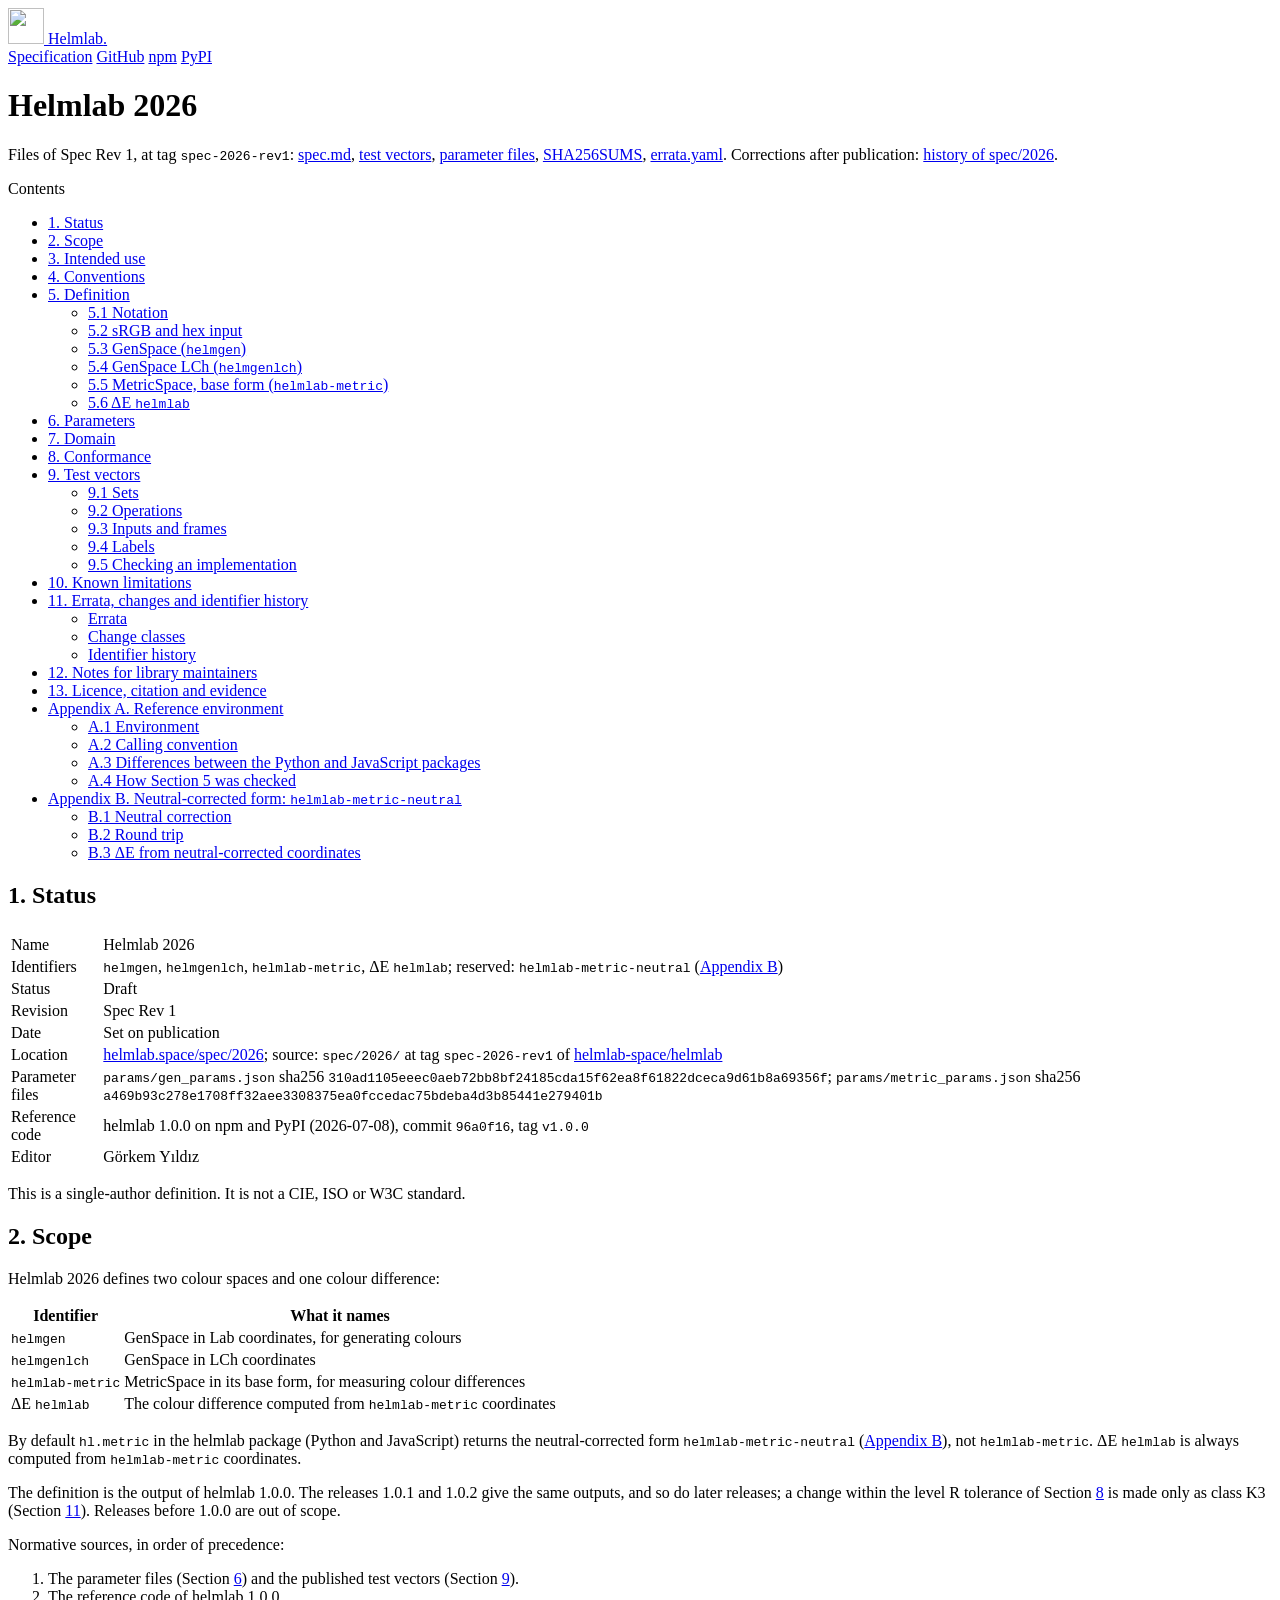
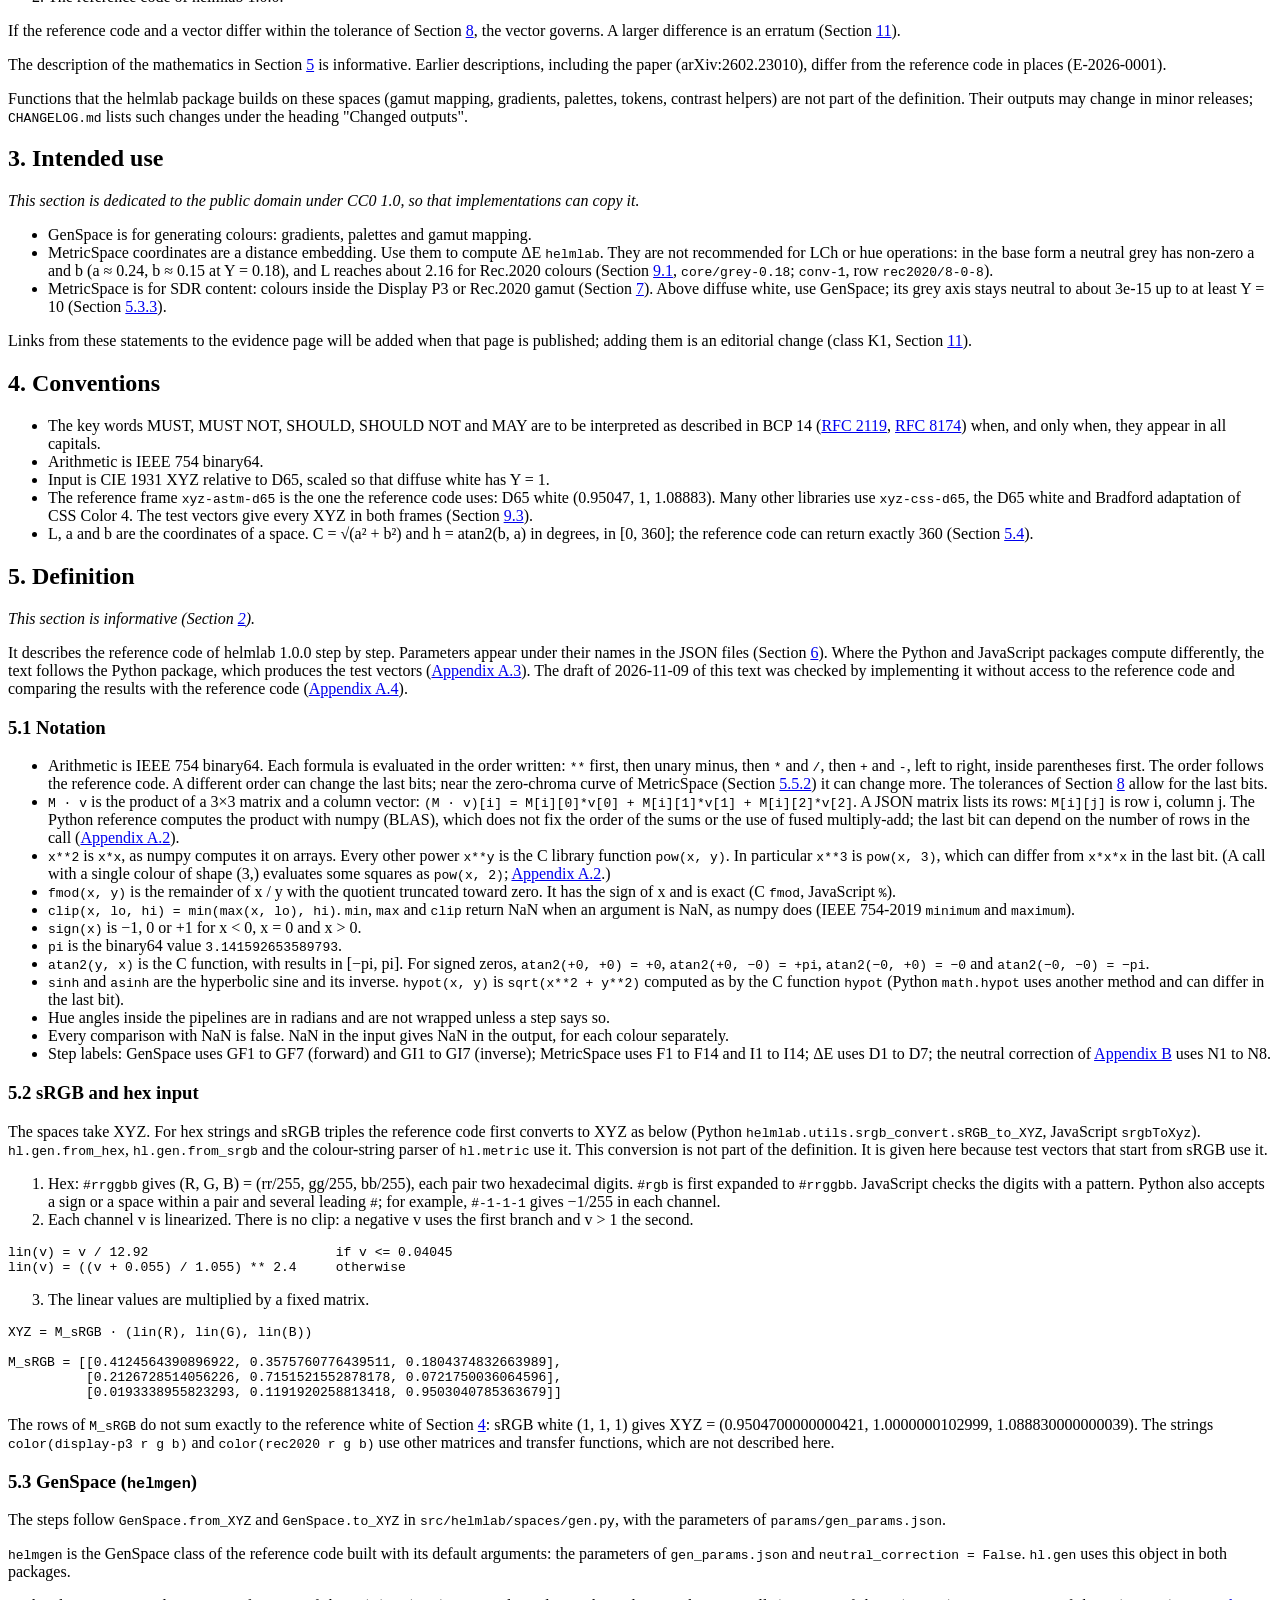
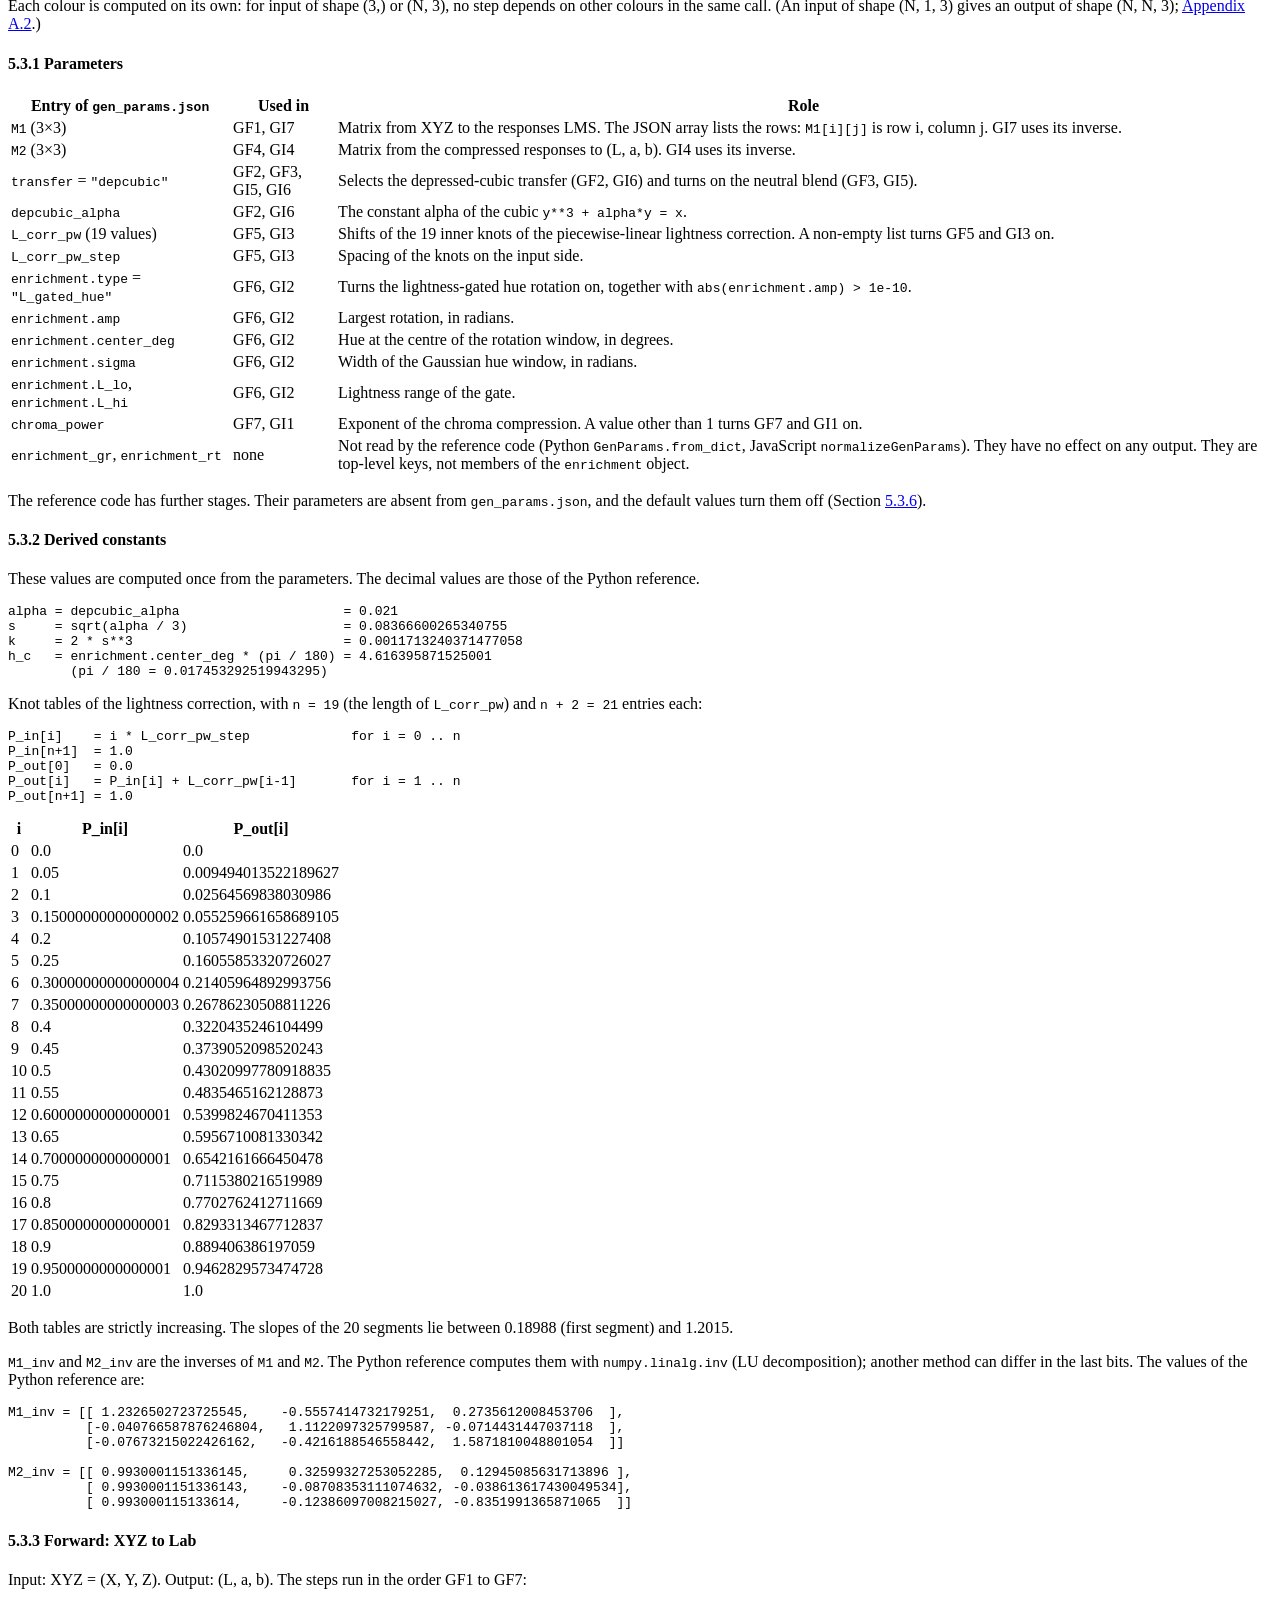
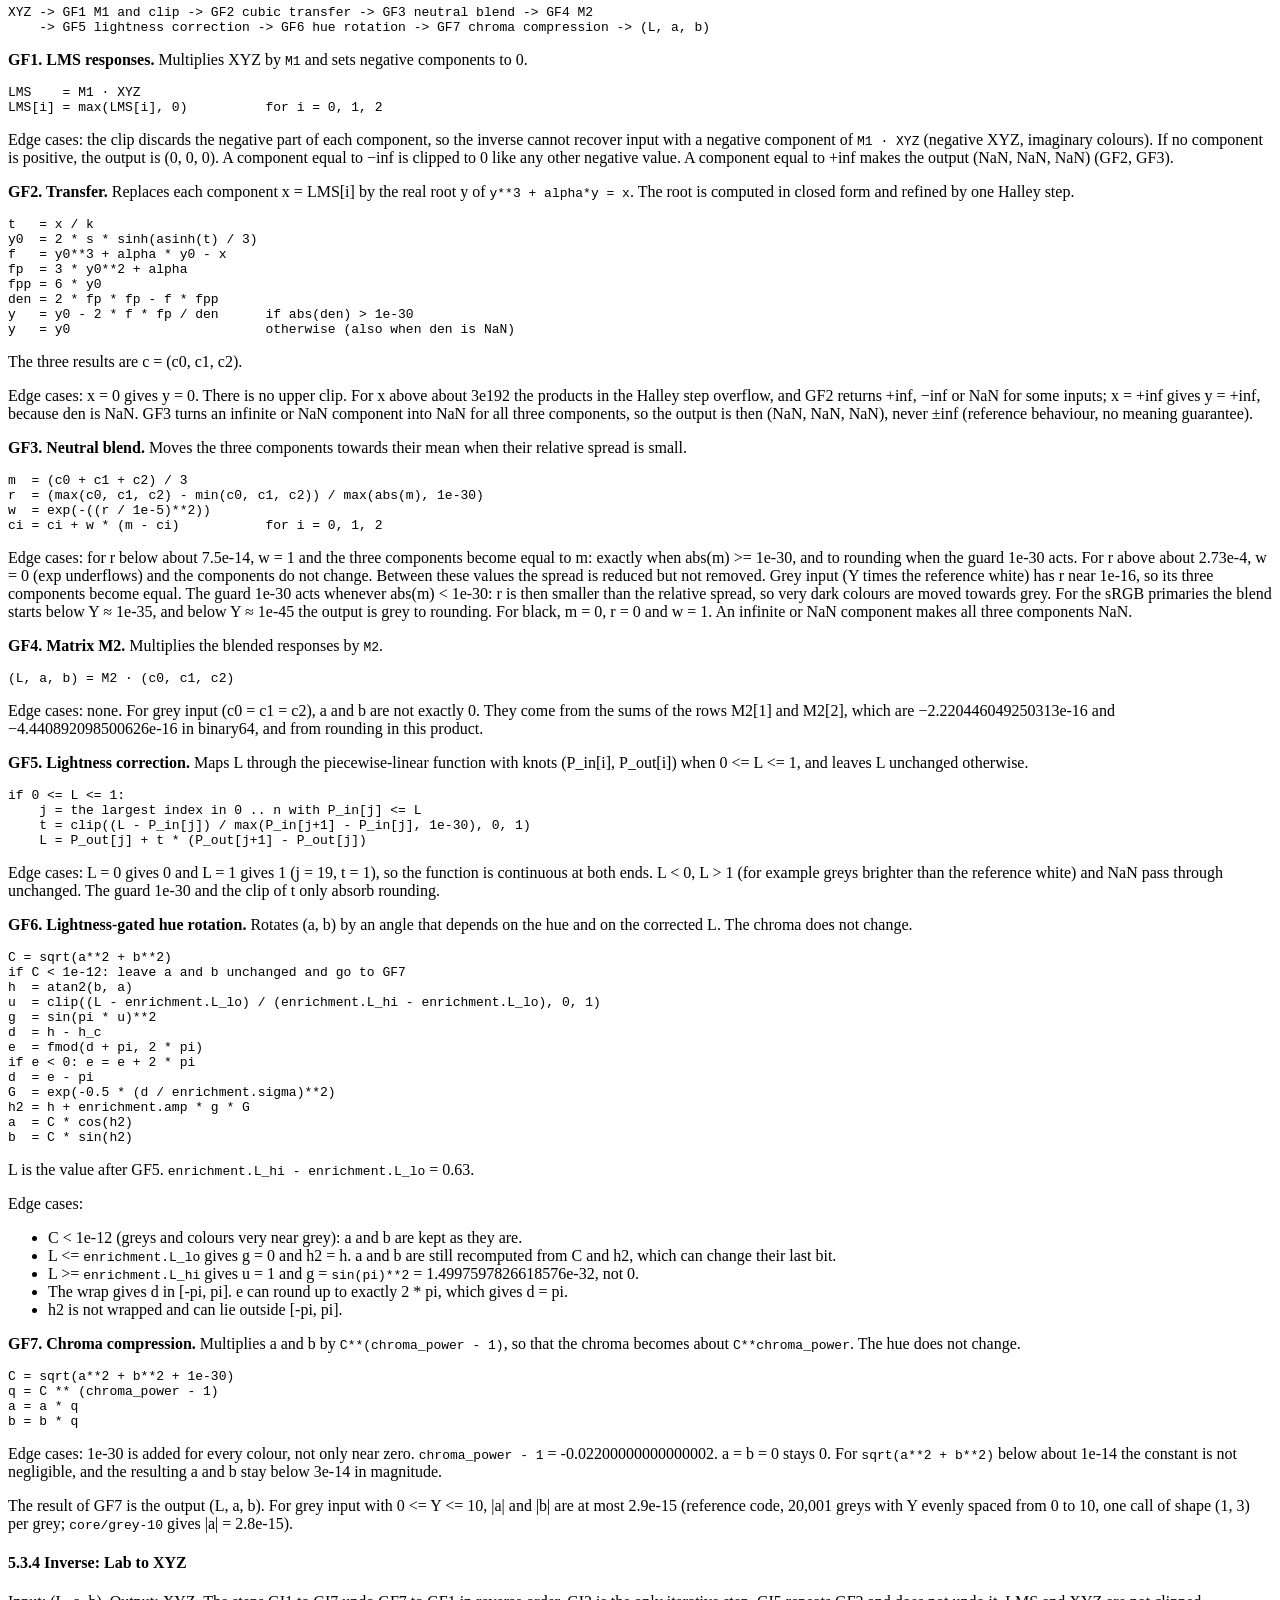
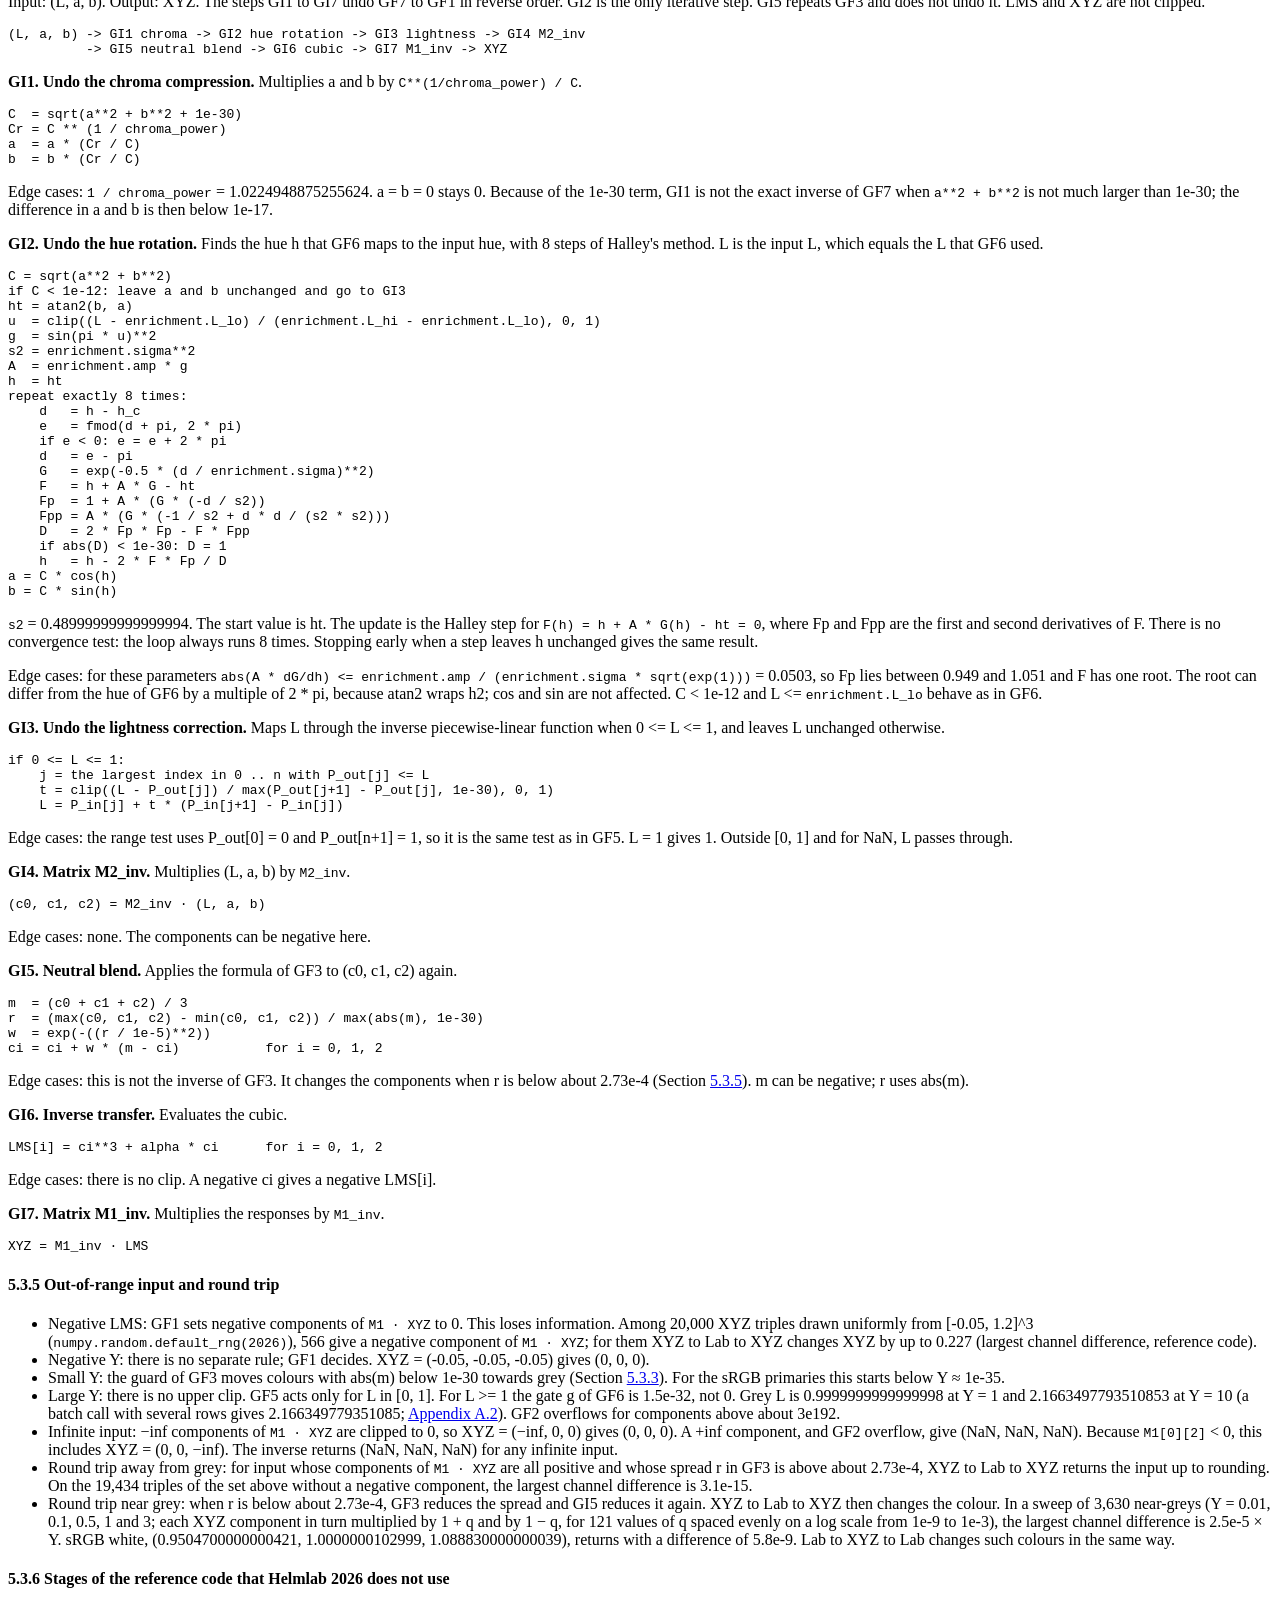
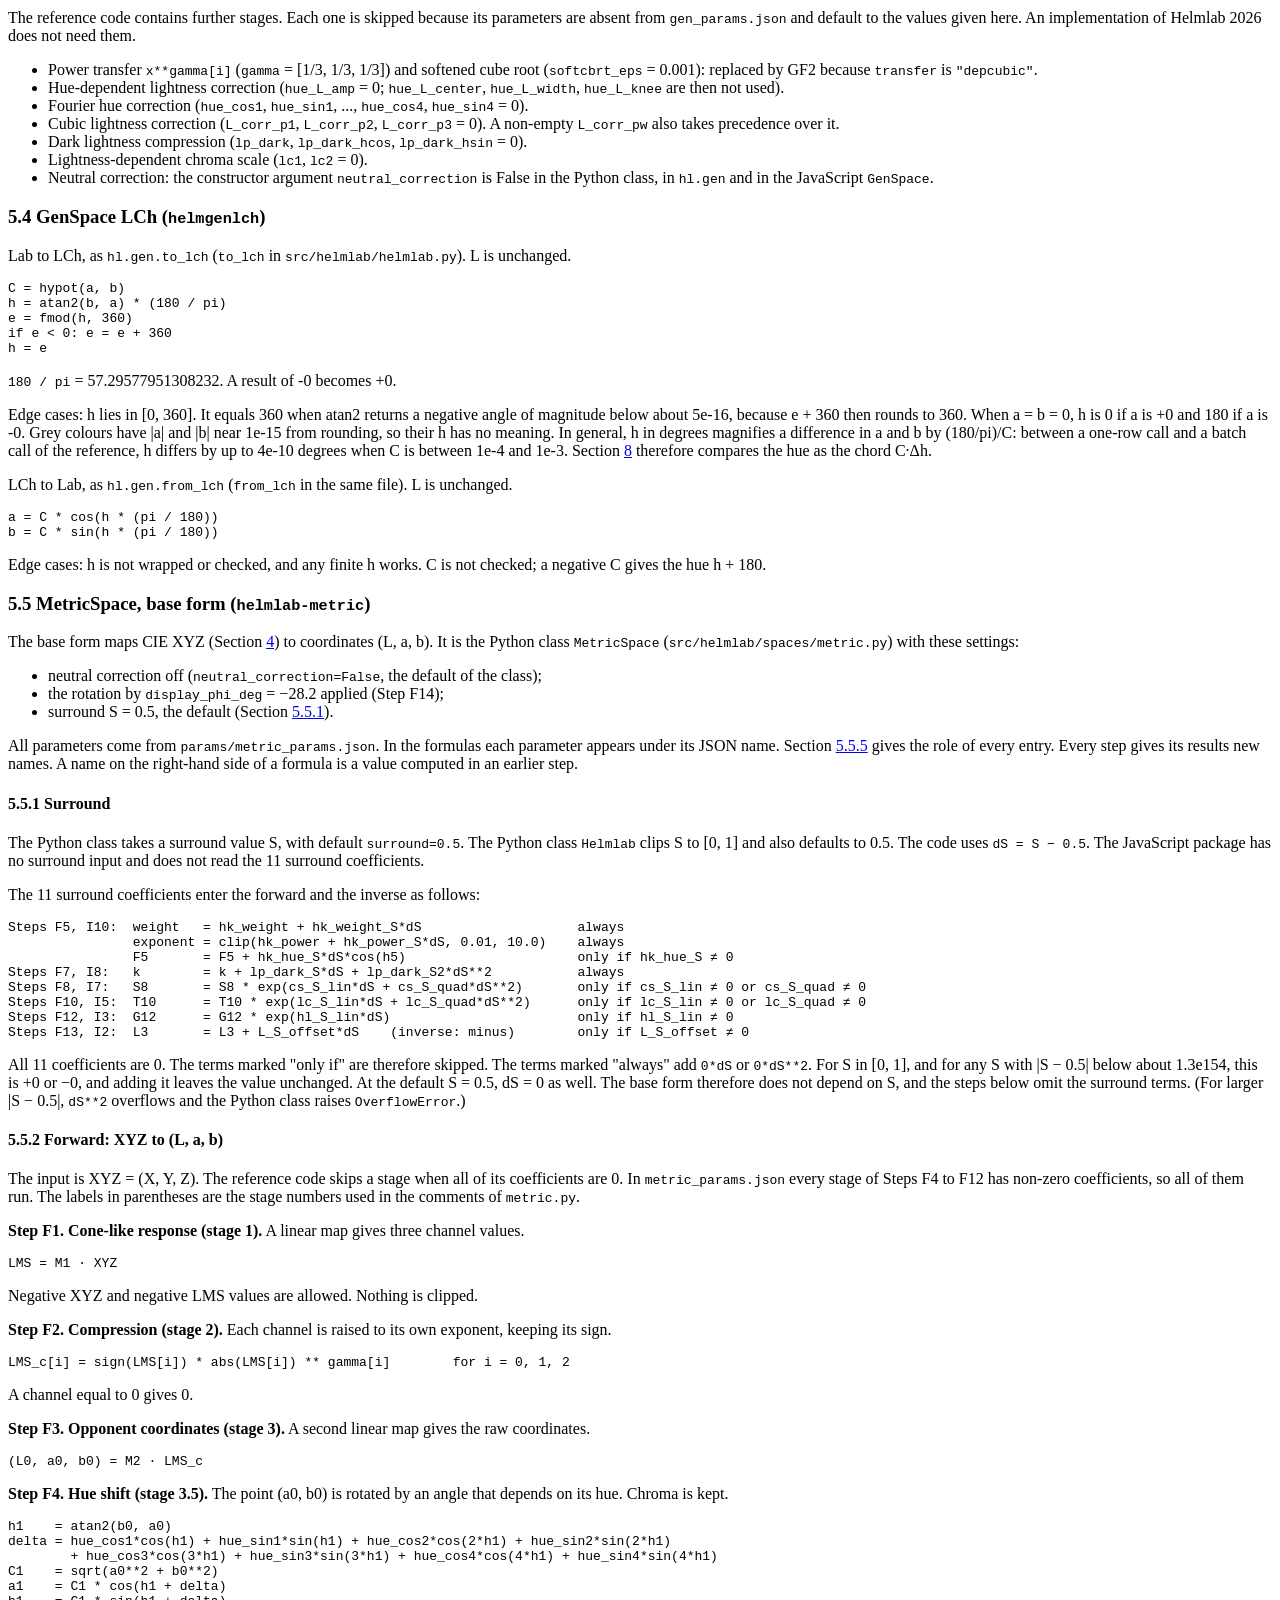
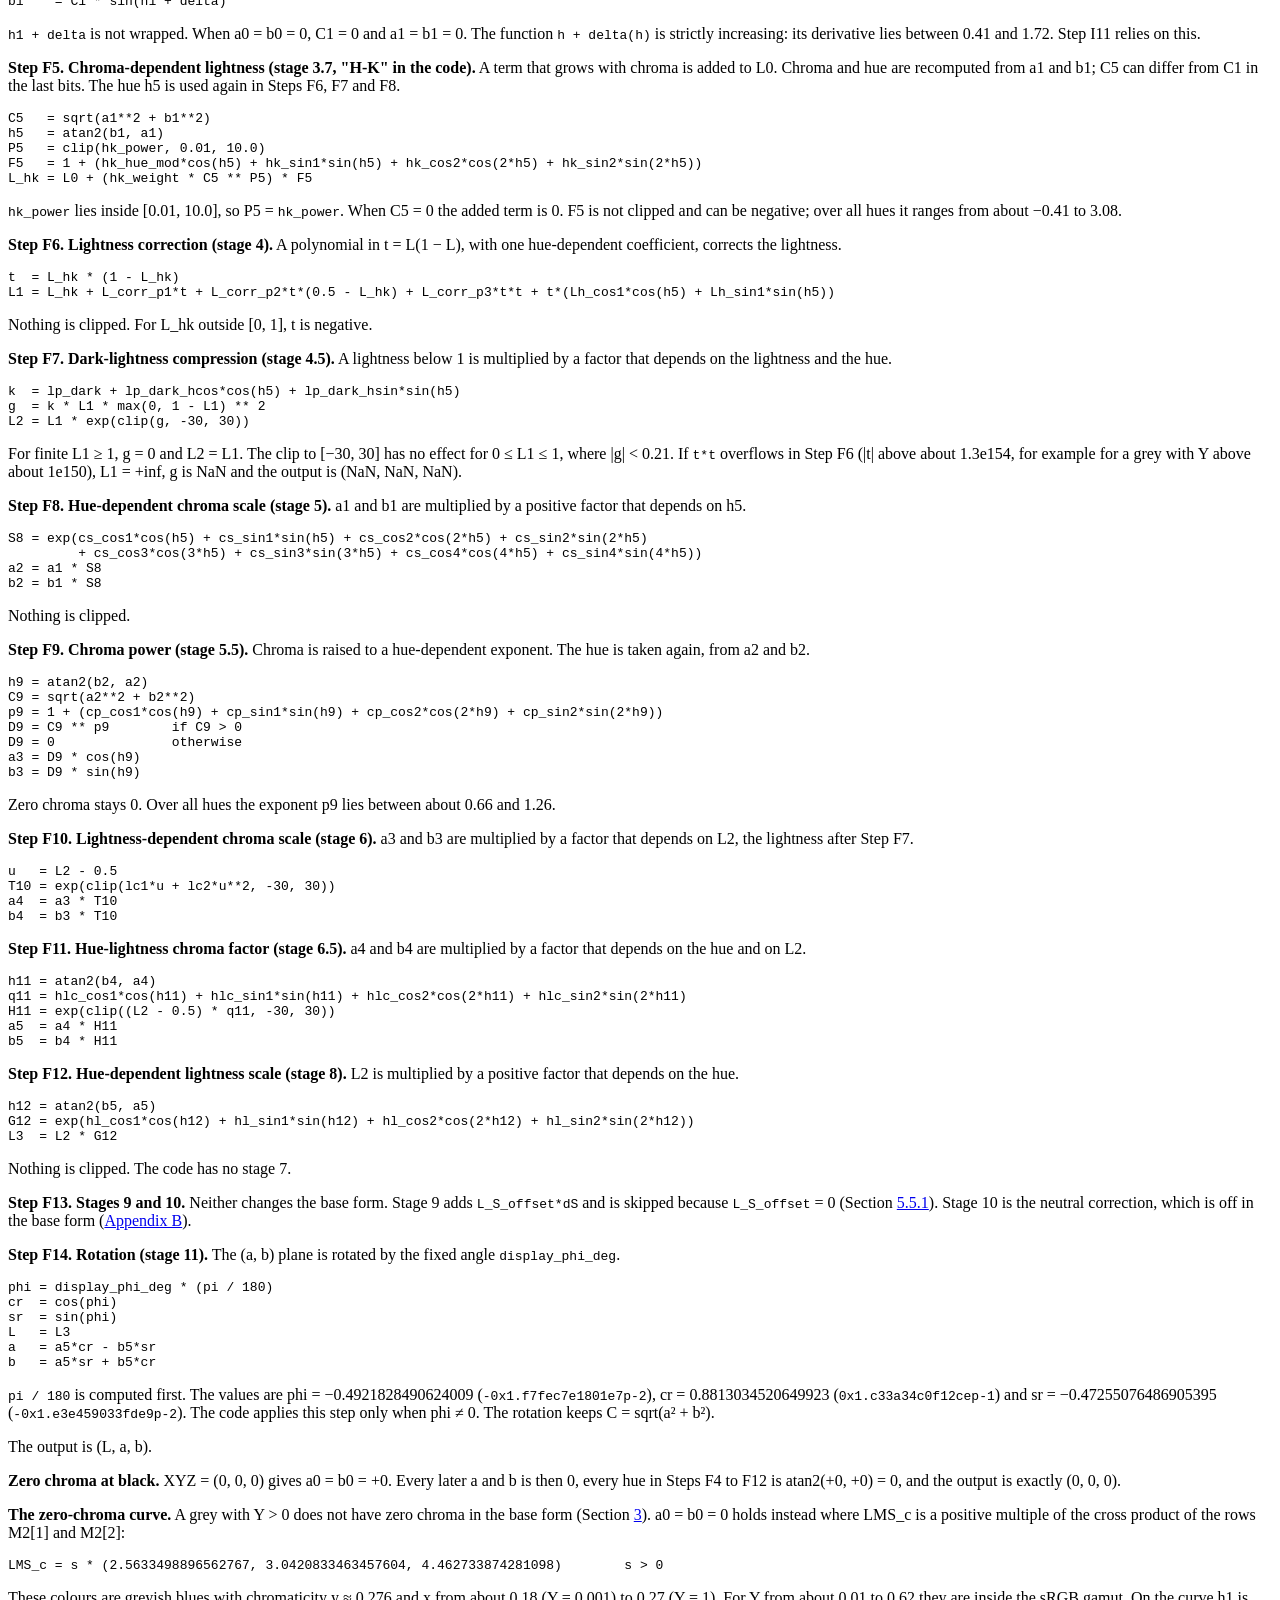
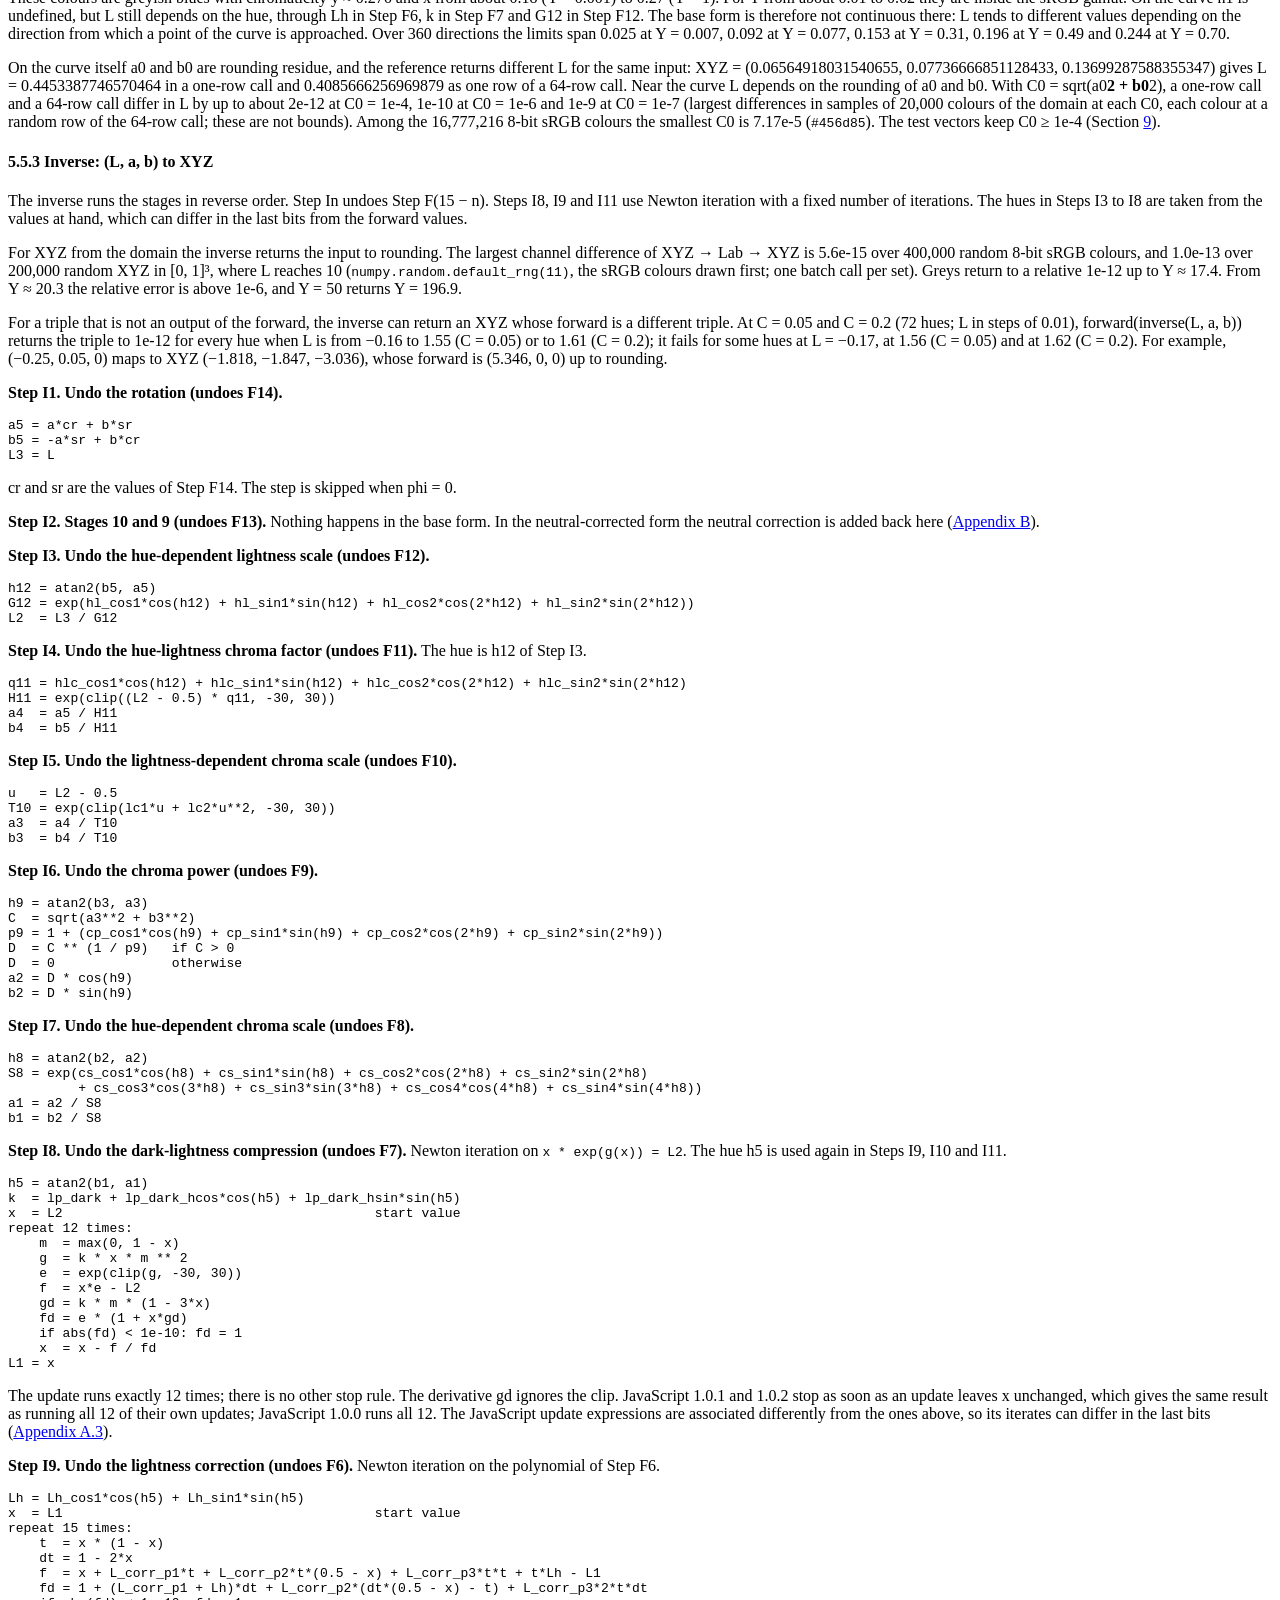
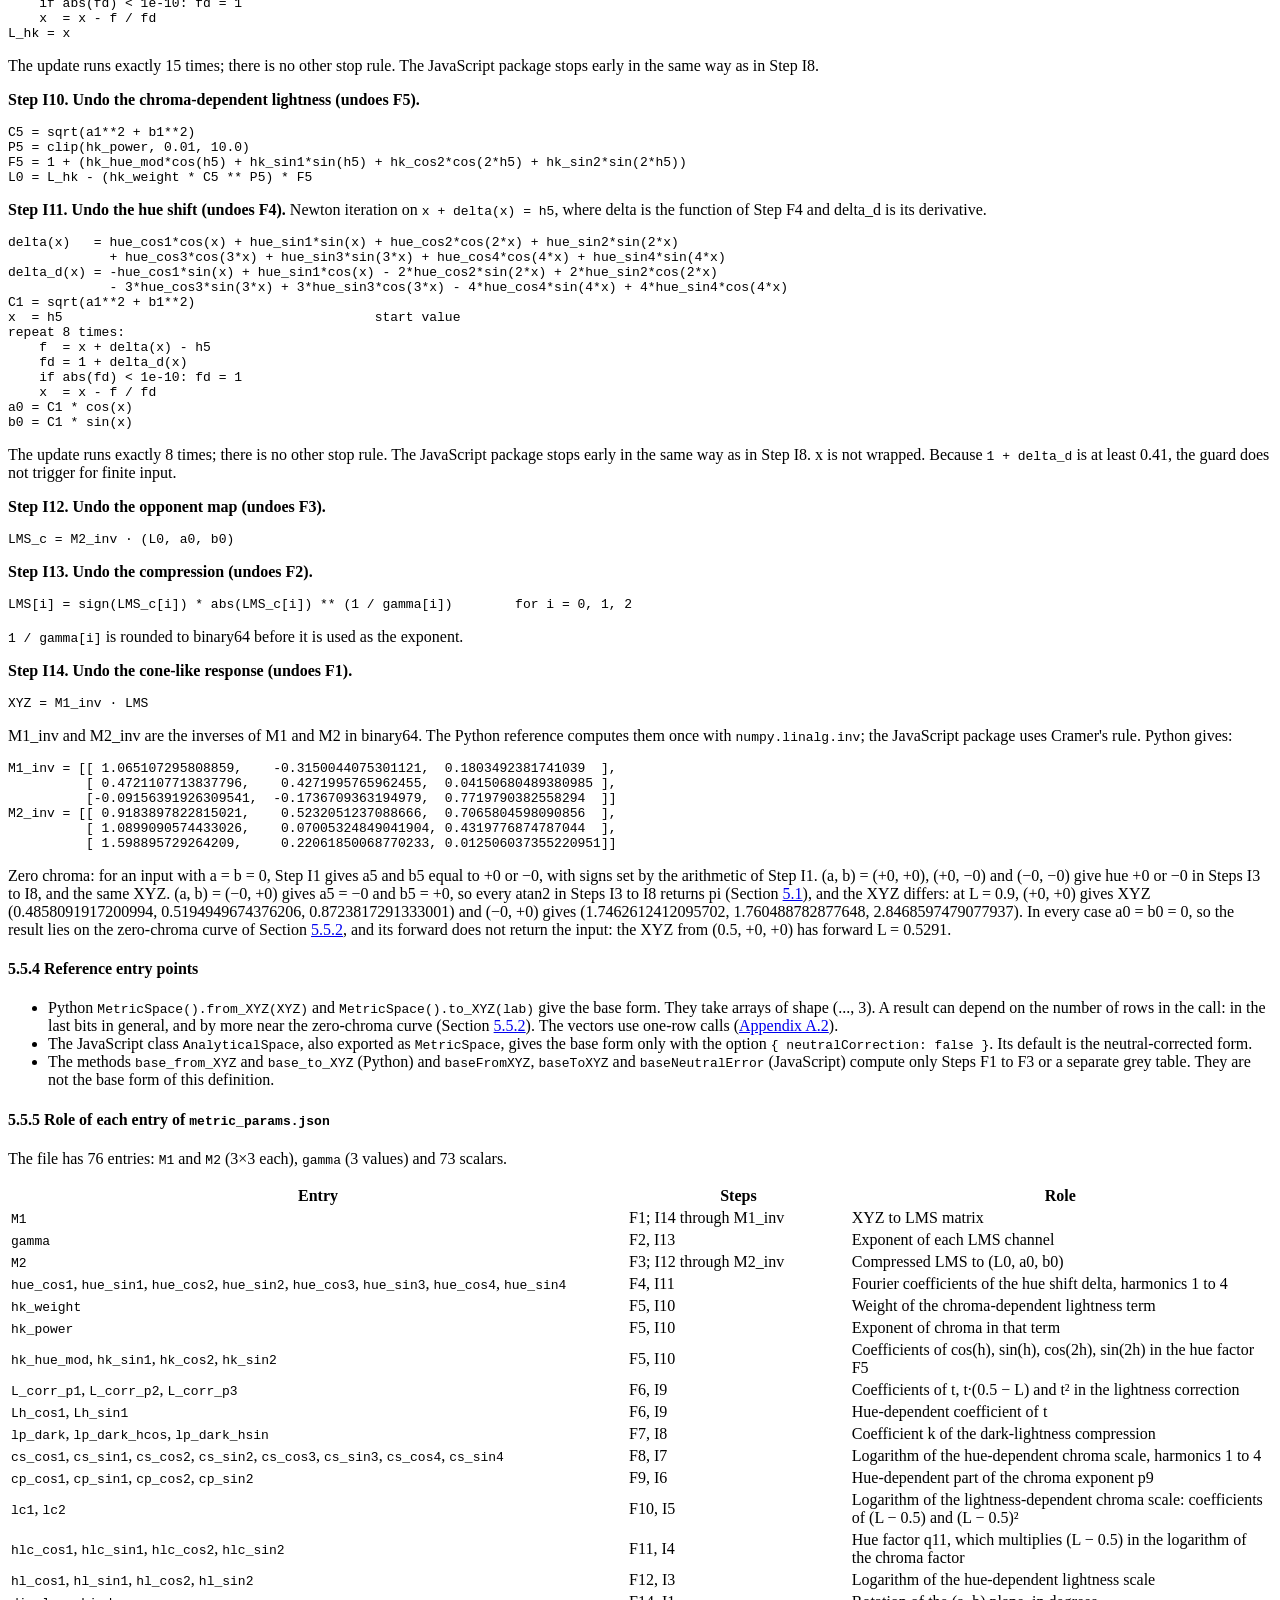
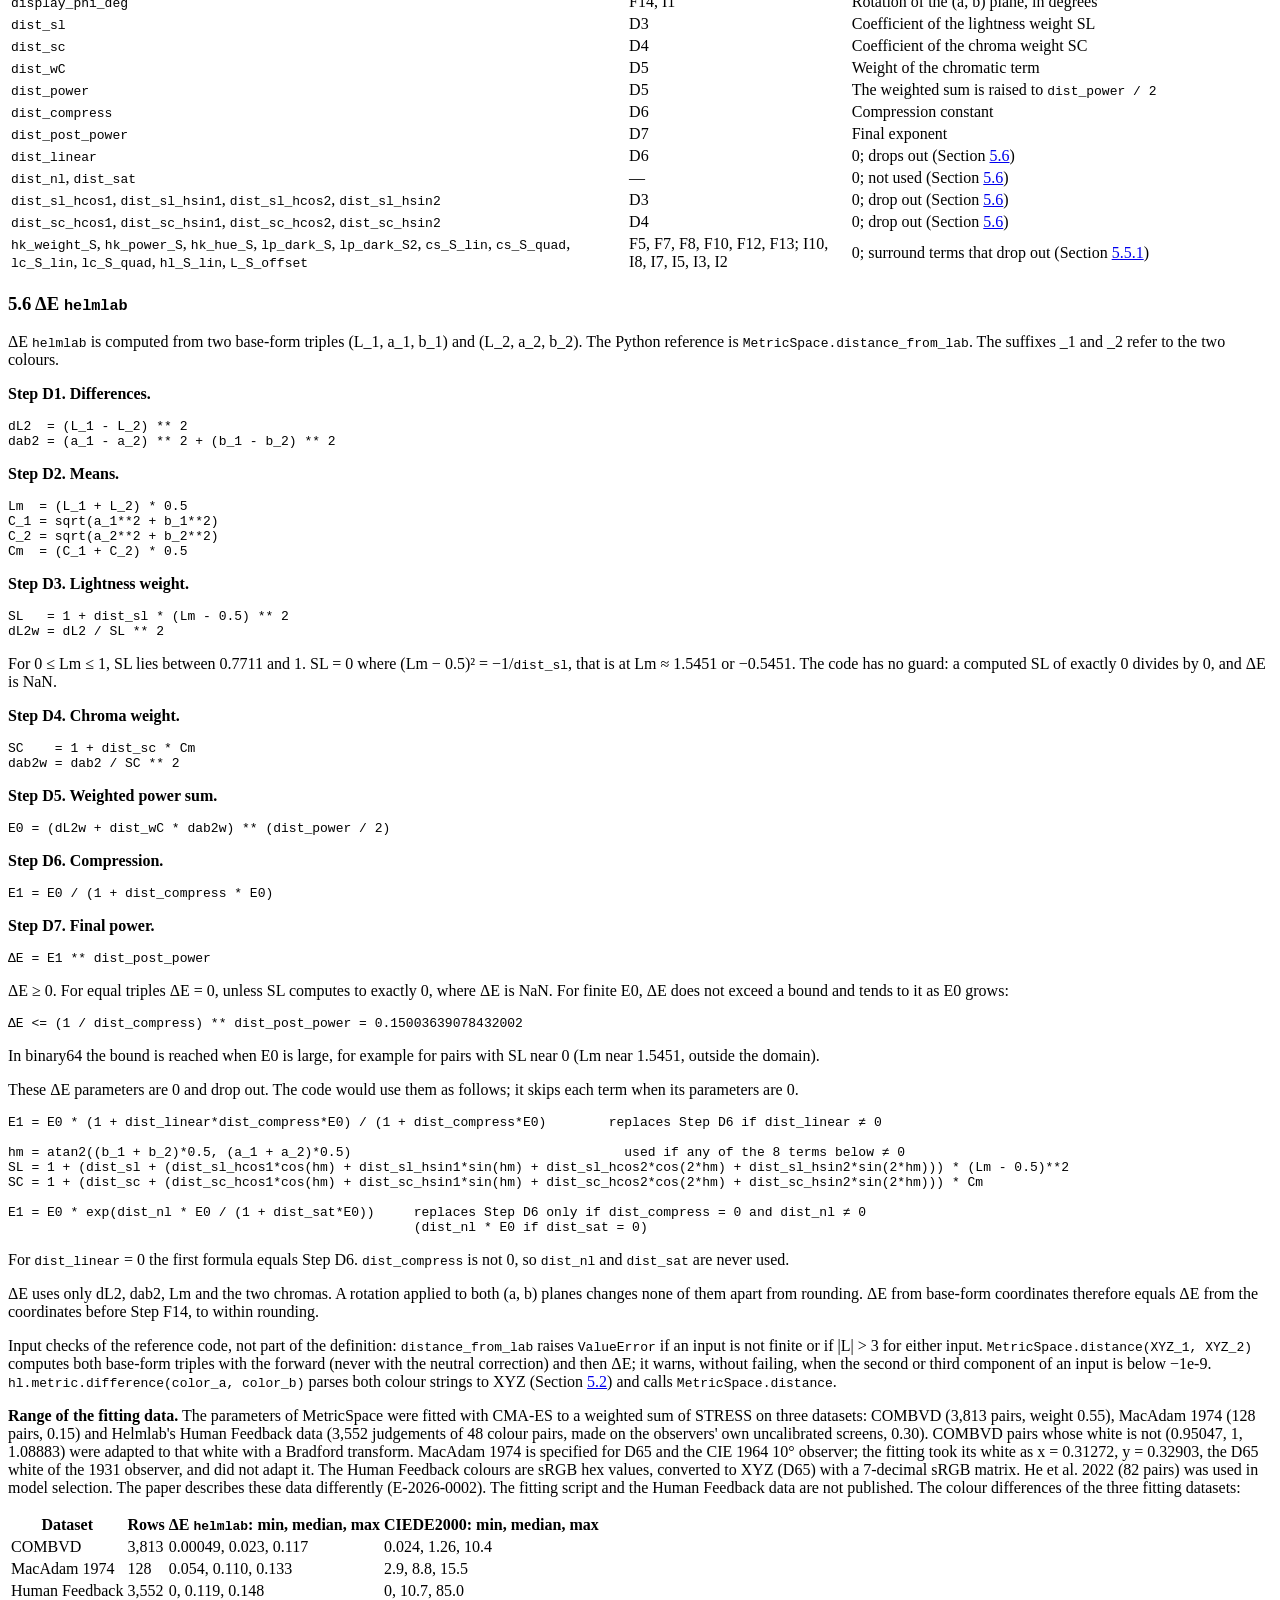
==== site/public/spec/2026/index.html @ d18caa8a "Site: specification page generated from spec.md; home page links it - tools/spec/build_site.py rende" ====
<!doctype html>
<html lang="en">
<head>
<meta charset="utf-8">
<meta name="viewport" content="width=device-width, initial-scale=1">
<title>Helmlab 2026 specification</title>
<meta name="description" content="The definition of Helmlab 2026: the color spaces helmgen and helmlab-metric, the color difference ΔE helmlab, conformance levels and test vectors.">
<link rel="canonical" href="https://helmlab.space/spec/2026/">
<meta name="color-scheme" content="light dark">
<link rel="icon" href="/favicon.ico" sizes="any">
<link rel="icon" type="image/png" sizes="32x32" href="/favicon-32.png">
<link rel="apple-touch-icon" href="/apple-touch-icon.png">
<link rel="stylesheet" href="/style.css">
</head>
<body>
<!-- Generated by tools/spec/build_site.py from spec/2026/spec.md; do not edit by hand. -->
<header class="site-header">
  <div class="wrap header-row">
    <a class="brand" href="/" aria-label="Helmlab, home">
      <img src="/logo.png" width="36" height="36" alt="">
      <span class="wordmark">Helmlab<span class="dot">.</span></span>
    </a>
    <nav aria-label="Project pages">
      <a href="/spec/2026/" aria-current="page">Specification</a>
      <a href="https://github.com/helmlab-space/helmlab">GitHub</a>
      <a href="https://www.npmjs.com/package/helmlab">npm</a>
      <a href="https://pypi.org/project/helmlab/">PyPI</a>
    </nav>
  </div>
</header>

<main class="wrap doc">
<h1 id="helmlab-2026">Helmlab 2026</h1>
<p class="files">Files of Spec Rev 1, at tag <code>spec-2026-rev1</code>: <a href="https://github.com/helmlab-space/helmlab/blob/spec-2026-rev1/spec/2026/spec.md">spec.md</a>, <a href="https://github.com/helmlab-space/helmlab/tree/spec-2026-rev1/spec/2026/vectors">test vectors</a>, <a href="https://github.com/helmlab-space/helmlab/tree/spec-2026-rev1/spec/2026/params">parameter files</a>, <a href="https://github.com/helmlab-space/helmlab/blob/spec-2026-rev1/spec/2026/SHA256SUMS">SHA256SUMS</a>, <a href="https://github.com/helmlab-space/helmlab/blob/spec-2026-rev1/spec/2026/errata.yaml">errata.yaml</a>. Corrections after publication: <a href="https://github.com/helmlab-space/helmlab/commits/main/spec/2026">history of spec/2026</a>.</p>
<nav class="toc" aria-label="Contents">
<p class="toc-title">Contents</p>
<ul>
<li><a href="#section-1">1. Status</a>
</li>
<li><a href="#section-2">2. Scope</a>
</li>
<li><a href="#section-3">3. Intended use</a>
</li>
<li><a href="#section-4">4. Conventions</a>
</li>
<li><a href="#section-5">5. Definition</a>
<ul>
<li><a href="#section-5.1">5.1 Notation</a></li>
<li><a href="#section-5.2">5.2 sRGB and hex input</a></li>
<li><a href="#section-5.3">5.3 GenSpace (<code>helmgen</code>)</a></li>
<li><a href="#section-5.4">5.4 GenSpace LCh (<code>helmgenlch</code>)</a></li>
<li><a href="#section-5.5">5.5 MetricSpace, base form (<code>helmlab-metric</code>)</a></li>
<li><a href="#section-5.6">5.6 ΔE <code>helmlab</code></a></li>
</ul></li>
<li><a href="#section-6">6. Parameters</a>
</li>
<li><a href="#section-7">7. Domain</a>
</li>
<li><a href="#section-8">8. Conformance</a>
</li>
<li><a href="#section-9">9. Test vectors</a>
<ul>
<li><a href="#section-9.1">9.1 Sets</a></li>
<li><a href="#section-9.2">9.2 Operations</a></li>
<li><a href="#section-9.3">9.3 Inputs and frames</a></li>
<li><a href="#section-9.4">9.4 Labels</a></li>
<li><a href="#section-9.5">9.5 Checking an implementation</a></li>
</ul></li>
<li><a href="#section-10">10. Known limitations</a>
</li>
<li><a href="#section-11">11. Errata, changes and identifier history</a>
<ul>
<li><a href="#errata">Errata</a></li>
<li><a href="#change-classes">Change classes</a></li>
<li><a href="#identifier-history">Identifier history</a></li>
</ul></li>
<li><a href="#section-12">12. Notes for library maintainers</a>
</li>
<li><a href="#section-13">13. Licence, citation and evidence</a>
</li>
<li><a href="#appendix-a">Appendix A. Reference environment</a>
<ul>
<li><a href="#appendix-a.1">A.1 Environment</a></li>
<li><a href="#appendix-a.2">A.2 Calling convention</a></li>
<li><a href="#appendix-a.3">A.3 Differences between the Python and JavaScript packages</a></li>
<li><a href="#appendix-a.4">A.4 How Section 5 was checked</a></li>
</ul></li>
<li><a href="#appendix-b">Appendix B. Neutral-corrected form: <code>helmlab-metric-neutral</code></a>
<ul>
<li><a href="#appendix-b.1">B.1 Neutral correction</a></li>
<li><a href="#appendix-b.2">B.2 Round trip</a></li>
<li><a href="#appendix-b.3">B.3 ΔE from neutral-corrected coordinates</a></li>
</ul></li>
</ul>
</nav>
<h2 id="section-1">1. Status</h2>
<div class="table-wrap">
<table>
<thead>
<tr>
<th></th>
<th></th>
</tr>
</thead>
<tbody>
<tr>
<td>Name</td>
<td>Helmlab 2026</td>
</tr>
<tr>
<td>Identifiers</td>
<td><code>helmgen</code>, <code>helmgenlch</code>, <code>helmlab-metric</code>, ΔE <code>helmlab</code>; reserved: <code>helmlab-metric-neutral</code> (<a href="#appendix-b">Appendix B</a>)</td>
</tr>
<tr>
<td>Status</td>
<td>Draft</td>
</tr>
<tr>
<td>Revision</td>
<td>Spec Rev 1</td>
</tr>
<tr>
<td>Date</td>
<td>Set on publication</td>
</tr>
<tr>
<td>Location</td>
<td><a href="https://helmlab.space/spec/2026/">helmlab.space/spec/2026</a>; source: <code>spec/2026/</code> at tag <code>spec-2026-rev1</code> of <a href="https://github.com/helmlab-space/helmlab/tree/spec-2026-rev1/spec/2026">helmlab-space/helmlab</a></td>
</tr>
<tr>
<td>Parameter files</td>
<td><code>params/gen_params.json</code> sha256 <code>310ad1105eeec0aeb72bb8bf24185cda15f62ea8f61822dceca9d61b8a69356f</code>; <code>params/metric_params.json</code> sha256 <code>a469b93c278e1708ff32aee3308375ea0fccedac75bdeba4d3b85441e279401b</code></td>
</tr>
<tr>
<td>Reference code</td>
<td>helmlab 1.0.0 on npm and PyPI (2026-07-08), commit <code>96a0f16</code>, tag <code>v1.0.0</code></td>
</tr>
<tr>
<td>Editor</td>
<td>Görkem Yıldız</td>
</tr>
</tbody>
</table>
</div>
<p>This is a single-author definition. It is not a CIE, ISO or W3C standard.</p>
<h2 id="section-2">2. Scope</h2>
<p>Helmlab 2026 defines two colour spaces and one colour difference:</p>
<div class="table-wrap">
<table>
<thead>
<tr>
<th>Identifier</th>
<th>What it names</th>
</tr>
</thead>
<tbody>
<tr>
<td><code>helmgen</code></td>
<td>GenSpace in Lab coordinates, for generating colours</td>
</tr>
<tr>
<td><code>helmgenlch</code></td>
<td>GenSpace in LCh coordinates</td>
</tr>
<tr>
<td><code>helmlab-metric</code></td>
<td>MetricSpace in its base form, for measuring colour differences</td>
</tr>
<tr>
<td>ΔE <code>helmlab</code></td>
<td>The colour difference computed from <code>helmlab-metric</code> coordinates</td>
</tr>
</tbody>
</table>
</div>
<p>By default <code>hl.metric</code> in the helmlab package (Python and JavaScript) returns the neutral-corrected form <code>helmlab-metric-neutral</code> (<a href="#appendix-b">Appendix B</a>), not <code>helmlab-metric</code>. ΔE <code>helmlab</code> is always computed from <code>helmlab-metric</code> coordinates.</p>
<p>The definition is the output of helmlab 1.0.0. The releases 1.0.1 and 1.0.2 give the same outputs, and so do later releases; a change within the level R tolerance of Section <a href="#section-8">8</a> is made only as class K3 (Section <a href="#section-11">11</a>). Releases before 1.0.0 are out of scope.</p>
<p>Normative sources, in order of precedence:</p>
<ol>
<li>The parameter files (Section <a href="#section-6">6</a>) and the published test vectors (Section <a href="#section-9">9</a>).</li>
<li>The reference code of helmlab 1.0.0.</li>
</ol>
<p>If the reference code and a vector differ within the tolerance of Section <a href="#section-8">8</a>, the vector governs. A larger difference is an erratum (Section <a href="#section-11">11</a>).</p>
<p>The description of the mathematics in Section <a href="#section-5">5</a> is informative. Earlier descriptions, including the paper (arXiv:2602.23010), differ from the reference code in places (E-2026-0001).</p>
<p>Functions that the helmlab package builds on these spaces (gamut mapping, gradients, palettes, tokens, contrast helpers) are not part of the definition. Their outputs may change in minor releases; <code>CHANGELOG.md</code> lists such changes under the heading &quot;Changed outputs&quot;.</p>
<h2 id="section-3">3. Intended use</h2>
<p><em>This section is dedicated to the public domain under CC0 1.0, so that implementations can copy it.</em></p>
<ul>
<li>GenSpace is for generating colours: gradients, palettes and gamut mapping.</li>
<li>MetricSpace coordinates are a distance embedding. Use them to compute ΔE <code>helmlab</code>. They are not recommended for LCh or hue operations: in the base form a neutral grey has non-zero a and b (a ≈ 0.24, b ≈ 0.15 at Y = 0.18), and L reaches about 2.16 for Rec.2020 colours (Section <a href="#section-9.1">9.1</a>, <code>core/grey-0.18</code>; <code>conv-1</code>, row <code>rec2020/8-0-8</code>).</li>
<li>MetricSpace is for SDR content: colours inside the Display P3 or Rec.2020 gamut (Section <a href="#section-7">7</a>). Above diffuse white, use GenSpace; its grey axis stays neutral to about 3e-15 up to at least Y = 10 (Section <a href="#section-5.3.3">5.3.3</a>).</li>
</ul>
<p>Links from these statements to the evidence page will be added when that page is published; adding them is an editorial change (class K1, Section <a href="#section-11">11</a>).</p>
<h2 id="section-4">4. Conventions</h2>
<ul>
<li>The key words MUST, MUST NOT, SHOULD, SHOULD NOT and MAY are to be interpreted as described in BCP 14 (<a href="https://www.rfc-editor.org/rfc/rfc2119">RFC 2119</a>, <a href="https://www.rfc-editor.org/rfc/rfc8174">RFC 8174</a>) when, and only when, they appear in all capitals.</li>
<li>Arithmetic is IEEE 754 binary64.</li>
<li>Input is CIE 1931 XYZ relative to D65, scaled so that diffuse white has Y = 1.</li>
<li>The reference frame <code>xyz-astm-d65</code> is the one the reference code uses: D65 white (0.95047, 1, 1.08883). Many other libraries use <code>xyz-css-d65</code>, the D65 white and Bradford adaptation of CSS Color 4. The test vectors give every XYZ in both frames (Section <a href="#section-9.3">9.3</a>).</li>
<li>L, a and b are the coordinates of a space. C = √(a² + b²) and h = atan2(b, a) in degrees, in [0, 360]; the reference code can return exactly 360 (Section <a href="#section-5.4">5.4</a>).</li>
</ul>
<h2 id="section-5">5. Definition</h2>
<p><em>This section is informative (Section <a href="#section-2">2</a>).</em></p>
<p>It describes the reference code of helmlab 1.0.0 step by step. Parameters appear under their names in the JSON files (Section <a href="#section-6">6</a>). Where the Python and JavaScript packages compute differently, the text follows the Python package, which produces the test vectors (<a href="#appendix-a.3">Appendix A.3</a>). The draft of 2026-11-09 of this text was checked by implementing it without access to the reference code and comparing the results with the reference code (<a href="#appendix-a.4">Appendix A.4</a>).</p>
<h3 id="section-5.1">5.1 Notation</h3>
<ul>
<li>Arithmetic is IEEE 754 binary64. Each formula is evaluated in the order written: <code>**</code> first, then unary minus, then <code>*</code> and <code>/</code>, then <code>+</code> and <code>-</code>, left to right, inside parentheses first. The order follows the reference code. A different order can change the last bits; near the zero-chroma curve of MetricSpace (Section <a href="#section-5.5.2">5.5.2</a>) it can change more. The tolerances of Section <a href="#section-8">8</a> allow for the last bits.</li>
<li><code>M · v</code> is the product of a 3×3 matrix and a column vector: <code>(M · v)[i] = M[i][0]*v[0] + M[i][1]*v[1] + M[i][2]*v[2]</code>. A JSON matrix lists its rows: <code>M[i][j]</code> is row i, column j. The Python reference computes the product with numpy (BLAS), which does not fix the order of the sums or the use of fused multiply-add; the last bit can depend on the number of rows in the call (<a href="#appendix-a.2">Appendix A.2</a>).</li>
<li><code>x**2</code> is <code>x*x</code>, as numpy computes it on arrays. Every other power <code>x**y</code> is the C library function <code>pow(x, y)</code>. In particular <code>x**3</code> is <code>pow(x, 3)</code>, which can differ from <code>x*x*x</code> in the last bit. (A call with a single colour of shape (3,) evaluates some squares as <code>pow(x, 2)</code>; <a href="#appendix-a.2">Appendix A.2</a>.)</li>
<li><code>fmod(x, y)</code> is the remainder of x / y with the quotient truncated toward zero. It has the sign of x and is exact (C <code>fmod</code>, JavaScript <code>%</code>).</li>
<li><code>clip(x, lo, hi) = min(max(x, lo), hi)</code>. <code>min</code>, <code>max</code> and <code>clip</code> return NaN when an argument is NaN, as numpy does (IEEE 754-2019 <code>minimum</code> and <code>maximum</code>).</li>
<li><code>sign(x)</code> is −1, 0 or +1 for x &lt; 0, x = 0 and x &gt; 0.</li>
<li><code>pi</code> is the binary64 value <code>3.141592653589793</code>.</li>
<li><code>atan2(y, x)</code> is the C function, with results in [−pi, pi]. For signed zeros, <code>atan2(+0, +0) = +0</code>, <code>atan2(+0, −0) = +pi</code>, <code>atan2(−0, +0) = −0</code> and <code>atan2(−0, −0) = −pi</code>.</li>
<li><code>sinh</code> and <code>asinh</code> are the hyperbolic sine and its inverse. <code>hypot(x, y)</code> is <code>sqrt(x**2 + y**2)</code> computed as by the C function <code>hypot</code> (Python <code>math.hypot</code> uses another method and can differ in the last bit).</li>
<li>Hue angles inside the pipelines are in radians and are not wrapped unless a step says so.</li>
<li>Every comparison with NaN is false. NaN in the input gives NaN in the output, for each colour separately.</li>
<li>Step labels: GenSpace uses GF1 to GF7 (forward) and GI1 to GI7 (inverse); MetricSpace uses F1 to F14 and I1 to I14; ΔE uses D1 to D7; the neutral correction of <a href="#appendix-b">Appendix B</a> uses N1 to N8.</li>
</ul>
<h3 id="section-5.2">5.2 sRGB and hex input</h3>
<p>The spaces take XYZ. For hex strings and sRGB triples the reference code first converts to XYZ as below (Python <code>helmlab.utils.srgb_convert.sRGB_to_XYZ</code>, JavaScript <code>srgbToXyz</code>). <code>hl.gen.from_hex</code>, <code>hl.gen.from_srgb</code> and the colour-string parser of <code>hl.metric</code> use it. This conversion is not part of the definition. It is given here because test vectors that start from sRGB use it.</p>
<ol>
<li>Hex: <code>#rrggbb</code> gives (R, G, B) = (rr/255, gg/255, bb/255), each pair two hexadecimal digits. <code>#rgb</code> is first expanded to <code>#rrggbb</code>. JavaScript checks the digits with a pattern. Python also accepts a sign or a space within a pair and several leading <code>#</code>; for example, <code>#-1-1-1</code> gives −1/255 in each channel.</li>
<li>Each channel v is linearized. There is no clip: a negative v uses the first branch and v &gt; 1 the second.</li>
</ol>
<pre><code class="language-text">lin(v) = v / 12.92                        if v &lt;= 0.04045
lin(v) = ((v + 0.055) / 1.055) ** 2.4     otherwise
</code></pre>
<ol start="3">
<li>The linear values are multiplied by a fixed matrix.</li>
</ol>
<pre><code class="language-text">XYZ = M_sRGB · (lin(R), lin(G), lin(B))

M_sRGB = [[0.4124564390896922, 0.3575760776439511, 0.1804374832663989],
          [0.2126728514056226, 0.7151521552878178, 0.0721750036064596],
          [0.0193338955823293, 0.1191920258813418, 0.9503040785363679]]
</code></pre>
<p>The rows of <code>M_sRGB</code> do not sum exactly to the reference white of Section <a href="#section-4">4</a>: sRGB white (1, 1, 1) gives XYZ = (0.9504700000000421, 1.0000000102999, 1.088830000000039). The strings <code>color(display-p3 r g b)</code> and <code>color(rec2020 r g b)</code> use other matrices and transfer functions, which are not described here.</p>
<h3 id="section-5.3">5.3 GenSpace (<code>helmgen</code>)</h3>
<p>The steps follow <code>GenSpace.from_XYZ</code> and <code>GenSpace.to_XYZ</code> in <code>src/helmlab/spaces/gen.py</code>, with the parameters of <code>params/gen_params.json</code>.</p>
<p><code>helmgen</code> is the GenSpace class of the reference code built with its default arguments: the parameters of <code>gen_params.json</code> and <code>neutral_correction = False</code>. <code>hl.gen</code> uses this object in both packages.</p>
<p>Each colour is computed on its own: for input of shape (3,) or (N, 3), no step depends on other colours in the same call. (An input of shape (N, 1, 3) gives an output of shape (N, N, 3); <a href="#appendix-a.2">Appendix A.2</a>.)</p>
<h4 id="section-5.3.1">5.3.1 Parameters</h4>
<div class="table-wrap">
<table>
<thead>
<tr>
<th>Entry of <code>gen_params.json</code></th>
<th>Used in</th>
<th>Role</th>
</tr>
</thead>
<tbody>
<tr>
<td><code>M1</code> (3×3)</td>
<td>GF1, GI7</td>
<td>Matrix from XYZ to the responses LMS. The JSON array lists the rows: <code>M1[i][j]</code> is row i, column j. GI7 uses its inverse.</td>
</tr>
<tr>
<td><code>M2</code> (3×3)</td>
<td>GF4, GI4</td>
<td>Matrix from the compressed responses to (L, a, b). GI4 uses its inverse.</td>
</tr>
<tr>
<td><code>transfer</code> = <code>&quot;depcubic&quot;</code></td>
<td>GF2, GF3, GI5, GI6</td>
<td>Selects the depressed-cubic transfer (GF2, GI6) and turns on the neutral blend (GF3, GI5).</td>
</tr>
<tr>
<td><code>depcubic_alpha</code></td>
<td>GF2, GI6</td>
<td>The constant alpha of the cubic <code>y**3 + alpha*y = x</code>.</td>
</tr>
<tr>
<td><code>L_corr_pw</code> (19 values)</td>
<td>GF5, GI3</td>
<td>Shifts of the 19 inner knots of the piecewise-linear lightness correction. A non-empty list turns GF5 and GI3 on.</td>
</tr>
<tr>
<td><code>L_corr_pw_step</code></td>
<td>GF5, GI3</td>
<td>Spacing of the knots on the input side.</td>
</tr>
<tr>
<td><code>enrichment.type</code> = <code>&quot;L_gated_hue&quot;</code></td>
<td>GF6, GI2</td>
<td>Turns the lightness-gated hue rotation on, together with <code>abs(enrichment.amp) &gt; 1e-10</code>.</td>
</tr>
<tr>
<td><code>enrichment.amp</code></td>
<td>GF6, GI2</td>
<td>Largest rotation, in radians.</td>
</tr>
<tr>
<td><code>enrichment.center_deg</code></td>
<td>GF6, GI2</td>
<td>Hue at the centre of the rotation window, in degrees.</td>
</tr>
<tr>
<td><code>enrichment.sigma</code></td>
<td>GF6, GI2</td>
<td>Width of the Gaussian hue window, in radians.</td>
</tr>
<tr>
<td><code>enrichment.L_lo</code>, <code>enrichment.L_hi</code></td>
<td>GF6, GI2</td>
<td>Lightness range of the gate.</td>
</tr>
<tr>
<td><code>chroma_power</code></td>
<td>GF7, GI1</td>
<td>Exponent of the chroma compression. A value other than 1 turns GF7 and GI1 on.</td>
</tr>
<tr>
<td><code>enrichment_gr</code>, <code>enrichment_rt</code></td>
<td>none</td>
<td>Not read by the reference code (Python <code>GenParams.from_dict</code>, JavaScript <code>normalizeGenParams</code>). They have no effect on any output. They are top-level keys, not members of the <code>enrichment</code> object.</td>
</tr>
</tbody>
</table>
</div>
<p>The reference code has further stages. Their parameters are absent from <code>gen_params.json</code>, and the default values turn them off (Section <a href="#section-5.3.6">5.3.6</a>).</p>
<h4 id="section-5.3.2">5.3.2 Derived constants</h4>
<p>These values are computed once from the parameters. The decimal values are those of the Python reference.</p>
<pre><code class="language-text">alpha = depcubic_alpha                     = 0.021
s     = sqrt(alpha / 3)                    = 0.08366600265340755
k     = 2 * s**3                           = 0.0011713240371477058
h_c   = enrichment.center_deg * (pi / 180) = 4.616395871525001
        (pi / 180 = 0.017453292519943295)
</code></pre>
<p>Knot tables of the lightness correction, with <code>n = 19</code> (the length of <code>L_corr_pw</code>) and <code>n + 2 = 21</code> entries each:</p>
<pre><code class="language-text">P_in[i]    = i * L_corr_pw_step             for i = 0 .. n
P_in[n+1]  = 1.0
P_out[0]   = 0.0
P_out[i]   = P_in[i] + L_corr_pw[i-1]       for i = 1 .. n
P_out[n+1] = 1.0
</code></pre>
<div class="table-wrap">
<table>
<thead>
<tr>
<th>i</th>
<th>P_in[i]</th>
<th>P_out[i]</th>
</tr>
</thead>
<tbody>
<tr>
<td>0</td>
<td>0.0</td>
<td>0.0</td>
</tr>
<tr>
<td>1</td>
<td>0.05</td>
<td>0.009494013522189627</td>
</tr>
<tr>
<td>2</td>
<td>0.1</td>
<td>0.02564569838030986</td>
</tr>
<tr>
<td>3</td>
<td>0.15000000000000002</td>
<td>0.055259661658689105</td>
</tr>
<tr>
<td>4</td>
<td>0.2</td>
<td>0.10574901531227408</td>
</tr>
<tr>
<td>5</td>
<td>0.25</td>
<td>0.16055853320726027</td>
</tr>
<tr>
<td>6</td>
<td>0.30000000000000004</td>
<td>0.21405964892993756</td>
</tr>
<tr>
<td>7</td>
<td>0.35000000000000003</td>
<td>0.26786230508811226</td>
</tr>
<tr>
<td>8</td>
<td>0.4</td>
<td>0.3220435246104499</td>
</tr>
<tr>
<td>9</td>
<td>0.45</td>
<td>0.3739052098520243</td>
</tr>
<tr>
<td>10</td>
<td>0.5</td>
<td>0.43020997780918835</td>
</tr>
<tr>
<td>11</td>
<td>0.55</td>
<td>0.4835465162128873</td>
</tr>
<tr>
<td>12</td>
<td>0.6000000000000001</td>
<td>0.5399824670411353</td>
</tr>
<tr>
<td>13</td>
<td>0.65</td>
<td>0.5956710081330342</td>
</tr>
<tr>
<td>14</td>
<td>0.7000000000000001</td>
<td>0.6542161666450478</td>
</tr>
<tr>
<td>15</td>
<td>0.75</td>
<td>0.7115380216519989</td>
</tr>
<tr>
<td>16</td>
<td>0.8</td>
<td>0.7702762412711669</td>
</tr>
<tr>
<td>17</td>
<td>0.8500000000000001</td>
<td>0.8293313467712837</td>
</tr>
<tr>
<td>18</td>
<td>0.9</td>
<td>0.889406386197059</td>
</tr>
<tr>
<td>19</td>
<td>0.9500000000000001</td>
<td>0.9462829573474728</td>
</tr>
<tr>
<td>20</td>
<td>1.0</td>
<td>1.0</td>
</tr>
</tbody>
</table>
</div>
<p>Both tables are strictly increasing. The slopes of the 20 segments lie between 0.18988 (first segment) and 1.2015.</p>
<p><code>M1_inv</code> and <code>M2_inv</code> are the inverses of <code>M1</code> and <code>M2</code>. The Python reference computes them with <code>numpy.linalg.inv</code> (LU decomposition); another method can differ in the last bits. The values of the Python reference are:</p>
<pre><code class="language-text">M1_inv = [[ 1.2326502723725545,    -0.5557414732179251,  0.2735612008453706  ],
          [-0.040766587876246804,   1.1122097325799587, -0.0714431447037118  ],
          [-0.07673215022426162,   -0.4216188546558442,  1.5871810048801054  ]]

M2_inv = [[ 0.9930001151336145,     0.32599327253052285,  0.12945085631713896 ],
          [ 0.9930001151336143,    -0.08708353111074632, -0.038613617430049534],
          [ 0.993000115133614,     -0.12386097008215027, -0.8351991365871065  ]]
</code></pre>
<h4 id="section-5.3.3">5.3.3 Forward: XYZ to Lab</h4>
<p>Input: XYZ = (X, Y, Z). Output: (L, a, b). The steps run in the order GF1 to GF7:</p>
<pre><code class="language-text">XYZ -&gt; GF1 M1 and clip -&gt; GF2 cubic transfer -&gt; GF3 neutral blend -&gt; GF4 M2
    -&gt; GF5 lightness correction -&gt; GF6 hue rotation -&gt; GF7 chroma compression -&gt; (L, a, b)
</code></pre>
<p><strong>GF1. LMS responses.</strong> Multiplies XYZ by <code>M1</code> and sets negative components to 0.</p>
<pre><code class="language-text">LMS    = M1 · XYZ
LMS[i] = max(LMS[i], 0)          for i = 0, 1, 2
</code></pre>
<p>Edge cases: the clip discards the negative part of each component, so the inverse cannot recover input with a negative component of <code>M1 · XYZ</code> (negative XYZ, imaginary colours). If no component is positive, the output is (0, 0, 0). A component equal to −inf is clipped to 0 like any other negative value. A component equal to +inf makes the output (NaN, NaN, NaN) (GF2, GF3).</p>
<p><strong>GF2. Transfer.</strong> Replaces each component x = LMS[i] by the real root y of <code>y**3 + alpha*y = x</code>. The root is computed in closed form and refined by one Halley step.</p>
<pre><code class="language-text">t   = x / k
y0  = 2 * s * sinh(asinh(t) / 3)
f   = y0**3 + alpha * y0 - x
fp  = 3 * y0**2 + alpha
fpp = 6 * y0
den = 2 * fp * fp - f * fpp
y   = y0 - 2 * f * fp / den      if abs(den) &gt; 1e-30
y   = y0                         otherwise (also when den is NaN)
</code></pre>
<p>The three results are c = (c0, c1, c2).</p>
<p>Edge cases: x = 0 gives y = 0. There is no upper clip. For x above about 3e192 the products in the Halley step overflow, and GF2 returns +inf, −inf or NaN for some inputs; x = +inf gives y = +inf, because den is NaN. GF3 turns an infinite or NaN component into NaN for all three components, so the output is then (NaN, NaN, NaN), never ±inf (reference behaviour, no meaning guarantee).</p>
<p><strong>GF3. Neutral blend.</strong> Moves the three components towards their mean when their relative spread is small.</p>
<pre><code class="language-text">m  = (c0 + c1 + c2) / 3
r  = (max(c0, c1, c2) - min(c0, c1, c2)) / max(abs(m), 1e-30)
w  = exp(-((r / 1e-5)**2))
ci = ci + w * (m - ci)           for i = 0, 1, 2
</code></pre>
<p>Edge cases: for r below about 7.5e-14, w = 1 and the three components become equal to m: exactly when abs(m) &gt;= 1e-30, and to rounding when the guard 1e-30 acts. For r above about 2.73e-4, w = 0 (exp underflows) and the components do not change. Between these values the spread is reduced but not removed. Grey input (Y times the reference white) has r near 1e-16, so its three components become equal. The guard 1e-30 acts whenever abs(m) &lt; 1e-30: r is then smaller than the relative spread, so very dark colours are moved towards grey. For the sRGB primaries the blend starts below Y ≈ 1e-35, and below Y ≈ 1e-45 the output is grey to rounding. For black, m = 0, r = 0 and w = 1. An infinite or NaN component makes all three components NaN.</p>
<p><strong>GF4. Matrix M2.</strong> Multiplies the blended responses by <code>M2</code>.</p>
<pre><code class="language-text">(L, a, b) = M2 · (c0, c1, c2)
</code></pre>
<p>Edge cases: none. For grey input (c0 = c1 = c2), a and b are not exactly 0. They come from the sums of the rows M2[1] and M2[2], which are −2.220446049250313e-16 and −4.440892098500626e-16 in binary64, and from rounding in this product.</p>
<p><strong>GF5. Lightness correction.</strong> Maps L through the piecewise-linear function with knots (P_in[i], P_out[i]) when 0 &lt;= L &lt;= 1, and leaves L unchanged otherwise.</p>
<pre><code class="language-text">if 0 &lt;= L &lt;= 1:
    j = the largest index in 0 .. n with P_in[j] &lt;= L
    t = clip((L - P_in[j]) / max(P_in[j+1] - P_in[j], 1e-30), 0, 1)
    L = P_out[j] + t * (P_out[j+1] - P_out[j])
</code></pre>
<p>Edge cases: L = 0 gives 0 and L = 1 gives 1 (j = 19, t = 1), so the function is continuous at both ends. L &lt; 0, L &gt; 1 (for example greys brighter than the reference white) and NaN pass through unchanged. The guard 1e-30 and the clip of t only absorb rounding.</p>
<p><strong>GF6. Lightness-gated hue rotation.</strong> Rotates (a, b) by an angle that depends on the hue and on the corrected L. The chroma does not change.</p>
<pre><code class="language-text">C = sqrt(a**2 + b**2)
if C &lt; 1e-12: leave a and b unchanged and go to GF7
h  = atan2(b, a)
u  = clip((L - enrichment.L_lo) / (enrichment.L_hi - enrichment.L_lo), 0, 1)
g  = sin(pi * u)**2
d  = h - h_c
e  = fmod(d + pi, 2 * pi)
if e &lt; 0: e = e + 2 * pi
d  = e - pi
G  = exp(-0.5 * (d / enrichment.sigma)**2)
h2 = h + enrichment.amp * g * G
a  = C * cos(h2)
b  = C * sin(h2)
</code></pre>
<p>L is the value after GF5. <code>enrichment.L_hi - enrichment.L_lo</code> = 0.63.</p>
<p>Edge cases:</p>
<ul>
<li>C &lt; 1e-12 (greys and colours very near grey): a and b are kept as they are.</li>
<li>L &lt;= <code>enrichment.L_lo</code> gives g = 0 and h2 = h. a and b are still recomputed from C and h2, which can change their last bit.</li>
<li>L &gt;= <code>enrichment.L_hi</code> gives u = 1 and g = <code>sin(pi)**2</code> = 1.4997597826618576e-32, not 0.</li>
<li>The wrap gives d in [-pi, pi]. e can round up to exactly 2 * pi, which gives d = pi.</li>
<li>h2 is not wrapped and can lie outside [-pi, pi].</li>
</ul>
<p><strong>GF7. Chroma compression.</strong> Multiplies a and b by <code>C**(chroma_power - 1)</code>, so that the chroma becomes about <code>C**chroma_power</code>. The hue does not change.</p>
<pre><code class="language-text">C = sqrt(a**2 + b**2 + 1e-30)
q = C ** (chroma_power - 1)
a = a * q
b = b * q
</code></pre>
<p>Edge cases: 1e-30 is added for every colour, not only near zero. <code>chroma_power - 1</code> = -0.02200000000000002. a = b = 0 stays 0. For <code>sqrt(a**2 + b**2)</code> below about 1e-14 the constant is not negligible, and the resulting a and b stay below 3e-14 in magnitude.</p>
<p>The result of GF7 is the output (L, a, b). For grey input with 0 &lt;= Y &lt;= 10, |a| and |b| are at most 2.9e-15 (reference code, 20,001 greys with Y evenly spaced from 0 to 10, one call of shape (1, 3) per grey; <code>core/grey-10</code> gives |a| = 2.8e-15).</p>
<h4 id="section-5.3.4">5.3.4 Inverse: Lab to XYZ</h4>
<p>Input: (L, a, b). Output: XYZ. The steps GI1 to GI7 undo GF7 to GF1 in reverse order. GI2 is the only iterative step. GI5 repeats GF3 and does not undo it. LMS and XYZ are not clipped.</p>
<pre><code class="language-text">(L, a, b) -&gt; GI1 chroma -&gt; GI2 hue rotation -&gt; GI3 lightness -&gt; GI4 M2_inv
          -&gt; GI5 neutral blend -&gt; GI6 cubic -&gt; GI7 M1_inv -&gt; XYZ
</code></pre>
<p><strong>GI1. Undo the chroma compression.</strong> Multiplies a and b by <code>C**(1/chroma_power) / C</code>.</p>
<pre><code class="language-text">C  = sqrt(a**2 + b**2 + 1e-30)
Cr = C ** (1 / chroma_power)
a  = a * (Cr / C)
b  = b * (Cr / C)
</code></pre>
<p>Edge cases: <code>1 / chroma_power</code> = 1.0224948875255624. a = b = 0 stays 0. Because of the 1e-30 term, GI1 is not the exact inverse of GF7 when <code>a**2 + b**2</code> is not much larger than 1e-30; the difference in a and b is then below 1e-17.</p>
<p><strong>GI2. Undo the hue rotation.</strong> Finds the hue h that GF6 maps to the input hue, with 8 steps of Halley's method. L is the input L, which equals the L that GF6 used.</p>
<pre><code class="language-text">C = sqrt(a**2 + b**2)
if C &lt; 1e-12: leave a and b unchanged and go to GI3
ht = atan2(b, a)
u  = clip((L - enrichment.L_lo) / (enrichment.L_hi - enrichment.L_lo), 0, 1)
g  = sin(pi * u)**2
s2 = enrichment.sigma**2
A  = enrichment.amp * g
h  = ht
repeat exactly 8 times:
    d   = h - h_c
    e   = fmod(d + pi, 2 * pi)
    if e &lt; 0: e = e + 2 * pi
    d   = e - pi
    G   = exp(-0.5 * (d / enrichment.sigma)**2)
    F   = h + A * G - ht
    Fp  = 1 + A * (G * (-d / s2))
    Fpp = A * (G * (-1 / s2 + d * d / (s2 * s2)))
    D   = 2 * Fp * Fp - F * Fpp
    if abs(D) &lt; 1e-30: D = 1
    h   = h - 2 * F * Fp / D
a = C * cos(h)
b = C * sin(h)
</code></pre>
<p><code>s2</code> = 0.48999999999999994. The start value is ht. The update is the Halley step for <code>F(h) = h + A * G(h) - ht = 0</code>, where Fp and Fpp are the first and second derivatives of F. There is no convergence test: the loop always runs 8 times. Stopping early when a step leaves h unchanged gives the same result.</p>
<p>Edge cases: for these parameters <code>abs(A * dG/dh) &lt;= enrichment.amp / (enrichment.sigma * sqrt(exp(1)))</code> = 0.0503, so Fp lies between 0.949 and 1.051 and F has one root. The root can differ from the hue of GF6 by a multiple of 2 * pi, because atan2 wraps h2; cos and sin are not affected. C &lt; 1e-12 and L &lt;= <code>enrichment.L_lo</code> behave as in GF6.</p>
<p><strong>GI3. Undo the lightness correction.</strong> Maps L through the inverse piecewise-linear function when 0 &lt;= L &lt;= 1, and leaves L unchanged otherwise.</p>
<pre><code class="language-text">if 0 &lt;= L &lt;= 1:
    j = the largest index in 0 .. n with P_out[j] &lt;= L
    t = clip((L - P_out[j]) / max(P_out[j+1] - P_out[j], 1e-30), 0, 1)
    L = P_in[j] + t * (P_in[j+1] - P_in[j])
</code></pre>
<p>Edge cases: the range test uses P_out[0] = 0 and P_out[n+1] = 1, so it is the same test as in GF5. L = 1 gives 1. Outside [0, 1] and for NaN, L passes through.</p>
<p><strong>GI4. Matrix M2_inv.</strong> Multiplies (L, a, b) by <code>M2_inv</code>.</p>
<pre><code class="language-text">(c0, c1, c2) = M2_inv · (L, a, b)
</code></pre>
<p>Edge cases: none. The components can be negative here.</p>
<p><strong>GI5. Neutral blend.</strong> Applies the formula of GF3 to (c0, c1, c2) again.</p>
<pre><code class="language-text">m  = (c0 + c1 + c2) / 3
r  = (max(c0, c1, c2) - min(c0, c1, c2)) / max(abs(m), 1e-30)
w  = exp(-((r / 1e-5)**2))
ci = ci + w * (m - ci)           for i = 0, 1, 2
</code></pre>
<p>Edge cases: this is not the inverse of GF3. It changes the components when r is below about 2.73e-4 (Section <a href="#section-5.3.5">5.3.5</a>). m can be negative; r uses abs(m).</p>
<p><strong>GI6. Inverse transfer.</strong> Evaluates the cubic.</p>
<pre><code class="language-text">LMS[i] = ci**3 + alpha * ci      for i = 0, 1, 2
</code></pre>
<p>Edge cases: there is no clip. A negative ci gives a negative LMS[i].</p>
<p><strong>GI7. Matrix M1_inv.</strong> Multiplies the responses by <code>M1_inv</code>.</p>
<pre><code class="language-text">XYZ = M1_inv · LMS
</code></pre>
<h4 id="section-5.3.5">5.3.5 Out-of-range input and round trip</h4>
<ul>
<li>Negative LMS: GF1 sets negative components of <code>M1 · XYZ</code> to 0. This loses information. Among 20,000 XYZ triples drawn uniformly from [-0.05, 1.2]^3 (<code>numpy.random.default_rng(2026)</code>), 566 give a negative component of <code>M1 · XYZ</code>; for them XYZ to Lab to XYZ changes XYZ by up to 0.227 (largest channel difference, reference code).</li>
<li>Negative Y: there is no separate rule; GF1 decides. XYZ = (-0.05, -0.05, -0.05) gives (0, 0, 0).</li>
<li>Small Y: the guard of GF3 moves colours with abs(m) below 1e-30 towards grey (Section <a href="#section-5.3.3">5.3.3</a>). For the sRGB primaries this starts below Y ≈ 1e-35.</li>
<li>Large Y: there is no upper clip. GF5 acts only for L in [0, 1]. For L &gt;= 1 the gate g of GF6 is 1.5e-32, not 0. Grey L is 0.9999999999999998 at Y = 1 and 2.1663497793510853 at Y = 10 (a batch call with several rows gives 2.166349779351085; <a href="#appendix-a.2">Appendix A.2</a>). GF2 overflows for components above about 3e192.</li>
<li>Infinite input: −inf components of <code>M1 · XYZ</code> are clipped to 0, so XYZ = (−inf, 0, 0) gives (0, 0, 0). A +inf component, and GF2 overflow, give (NaN, NaN, NaN). Because <code>M1[0][2]</code> &lt; 0, this includes XYZ = (0, 0, −inf). The inverse returns (NaN, NaN, NaN) for any infinite input.</li>
<li>Round trip away from grey: for input whose components of <code>M1 · XYZ</code> are all positive and whose spread r in GF3 is above about 2.73e-4, XYZ to Lab to XYZ returns the input up to rounding. On the 19,434 triples of the set above without a negative component, the largest channel difference is 3.1e-15.</li>
<li>Round trip near grey: when r is below about 2.73e-4, GF3 reduces the spread and GI5 reduces it again. XYZ to Lab to XYZ then changes the colour. In a sweep of 3,630 near-greys (Y = 0.01, 0.1, 0.5, 1 and 3; each XYZ component in turn multiplied by 1 + q and by 1 − q, for 121 values of q spaced evenly on a log scale from 1e-9 to 1e-3), the largest channel difference is 2.5e-5 × Y. sRGB white, (0.9504700000000421, 1.0000000102999, 1.088830000000039), returns with a difference of 5.8e-9. Lab to XYZ to Lab changes such colours in the same way.</li>
</ul>
<h4 id="section-5.3.6">5.3.6 Stages of the reference code that Helmlab 2026 does not use</h4>
<p>The reference code contains further stages. Each one is skipped because its parameters are absent from <code>gen_params.json</code> and default to the values given here. An implementation of Helmlab 2026 does not need them.</p>
<ul>
<li>Power transfer <code>x**gamma[i]</code> (<code>gamma</code> = [1/3, 1/3, 1/3]) and softened cube root (<code>softcbrt_eps</code> = 0.001): replaced by GF2 because <code>transfer</code> is <code>&quot;depcubic&quot;</code>.</li>
<li>Hue-dependent lightness correction (<code>hue_L_amp</code> = 0; <code>hue_L_center</code>, <code>hue_L_width</code>, <code>hue_L_knee</code> are then not used).</li>
<li>Fourier hue correction (<code>hue_cos1</code>, <code>hue_sin1</code>, ..., <code>hue_cos4</code>, <code>hue_sin4</code> = 0).</li>
<li>Cubic lightness correction (<code>L_corr_p1</code>, <code>L_corr_p2</code>, <code>L_corr_p3</code> = 0). A non-empty <code>L_corr_pw</code> also takes precedence over it.</li>
<li>Dark lightness compression (<code>lp_dark</code>, <code>lp_dark_hcos</code>, <code>lp_dark_hsin</code> = 0).</li>
<li>Lightness-dependent chroma scale (<code>lc1</code>, <code>lc2</code> = 0).</li>
<li>Neutral correction: the constructor argument <code>neutral_correction</code> is False in the Python class, in <code>hl.gen</code> and in the JavaScript <code>GenSpace</code>.</li>
</ul>
<h3 id="section-5.4">5.4 GenSpace LCh (<code>helmgenlch</code>)</h3>
<p>Lab to LCh, as <code>hl.gen.to_lch</code> (<code>to_lch</code> in <code>src/helmlab/helmlab.py</code>). L is unchanged.</p>
<pre><code class="language-text">C = hypot(a, b)
h = atan2(b, a) * (180 / pi)
e = fmod(h, 360)
if e &lt; 0: e = e + 360
h = e
</code></pre>
<p><code>180 / pi</code> = 57.29577951308232. A result of -0 becomes +0.</p>
<p>Edge cases: h lies in [0, 360]. It equals 360 when atan2 returns a negative angle of magnitude below about 5e-16, because e + 360 then rounds to 360. When a = b = 0, h is 0 if a is +0 and 180 if a is -0. Grey colours have |a| and |b| near 1e-15 from rounding, so their h has no meaning. In general, h in degrees magnifies a difference in a and b by (180/pi)/C: between a one-row call and a batch call of the reference, h differs by up to 4e-10 degrees when C is between 1e-4 and 1e-3. Section <a href="#section-8">8</a> therefore compares the hue as the chord C·Δh.</p>
<p>LCh to Lab, as <code>hl.gen.from_lch</code> (<code>from_lch</code> in the same file). L is unchanged.</p>
<pre><code class="language-text">a = C * cos(h * (pi / 180))
b = C * sin(h * (pi / 180))
</code></pre>
<p>Edge cases: h is not wrapped or checked, and any finite h works. C is not checked; a negative C gives the hue h + 180.</p>
<h3 id="section-5.5">5.5 MetricSpace, base form (<code>helmlab-metric</code>)</h3>
<p>The base form maps CIE XYZ (Section <a href="#section-4">4</a>) to coordinates (L, a, b). It is the Python class <code>MetricSpace</code> (<code>src/helmlab/spaces/metric.py</code>) with these settings:</p>
<ul>
<li>neutral correction off (<code>neutral_correction=False</code>, the default of the class);</li>
<li>the rotation by <code>display_phi_deg</code> = −28.2 applied (Step F14);</li>
<li>surround S = 0.5, the default (Section <a href="#section-5.5.1">5.5.1</a>).</li>
</ul>
<p>All parameters come from <code>params/metric_params.json</code>. In the formulas each parameter appears under its JSON name. Section <a href="#section-5.5.5">5.5.5</a> gives the role of every entry. Every step gives its results new names. A name on the right-hand side of a formula is a value computed in an earlier step.</p>
<h4 id="section-5.5.1">5.5.1 Surround</h4>
<p>The Python class takes a surround value S, with default <code>surround=0.5</code>. The Python class <code>Helmlab</code> clips S to [0, 1] and also defaults to 0.5. The code uses <code>dS = S − 0.5</code>. The JavaScript package has no surround input and does not read the 11 surround coefficients.</p>
<p>The 11 surround coefficients enter the forward and the inverse as follows:</p>
<pre><code class="language-text">Steps F5, I10:  weight   = hk_weight + hk_weight_S*dS                    always
                exponent = clip(hk_power + hk_power_S*dS, 0.01, 10.0)    always
                F5       = F5 + hk_hue_S*dS*cos(h5)                      only if hk_hue_S ≠ 0
Steps F7, I8:   k        = k + lp_dark_S*dS + lp_dark_S2*dS**2           always
Steps F8, I7:   S8       = S8 * exp(cs_S_lin*dS + cs_S_quad*dS**2)       only if cs_S_lin ≠ 0 or cs_S_quad ≠ 0
Steps F10, I5:  T10      = T10 * exp(lc_S_lin*dS + lc_S_quad*dS**2)      only if lc_S_lin ≠ 0 or lc_S_quad ≠ 0
Steps F12, I3:  G12      = G12 * exp(hl_S_lin*dS)                        only if hl_S_lin ≠ 0
Steps F13, I2:  L3       = L3 + L_S_offset*dS    (inverse: minus)        only if L_S_offset ≠ 0
</code></pre>
<p>All 11 coefficients are 0. The terms marked &quot;only if&quot; are therefore skipped. The terms marked &quot;always&quot; add <code>0*dS</code> or <code>0*dS**2</code>. For S in [0, 1], and for any S with |S − 0.5| below about 1.3e154, this is +0 or −0, and adding it leaves the value unchanged. At the default S = 0.5, dS = 0 as well. The base form therefore does not depend on S, and the steps below omit the surround terms. (For larger |S − 0.5|, <code>dS**2</code> overflows and the Python class raises <code>OverflowError</code>.)</p>
<h4 id="section-5.5.2">5.5.2 Forward: XYZ to (L, a, b)</h4>
<p>The input is XYZ = (X, Y, Z). The reference code skips a stage when all of its coefficients are 0. In <code>metric_params.json</code> every stage of Steps F4 to F12 has non-zero coefficients, so all of them run. The labels in parentheses are the stage numbers used in the comments of <code>metric.py</code>.</p>
<p><strong>Step F1. Cone-like response (stage 1).</strong> A linear map gives three channel values.</p>
<pre><code class="language-text">LMS = M1 · XYZ
</code></pre>
<p>Negative XYZ and negative LMS values are allowed. Nothing is clipped.</p>
<p><strong>Step F2. Compression (stage 2).</strong> Each channel is raised to its own exponent, keeping its sign.</p>
<pre><code class="language-text">LMS_c[i] = sign(LMS[i]) * abs(LMS[i]) ** gamma[i]        for i = 0, 1, 2
</code></pre>
<p>A channel equal to 0 gives 0.</p>
<p><strong>Step F3. Opponent coordinates (stage 3).</strong> A second linear map gives the raw coordinates.</p>
<pre><code class="language-text">(L0, a0, b0) = M2 · LMS_c
</code></pre>
<p><strong>Step F4. Hue shift (stage 3.5).</strong> The point (a0, b0) is rotated by an angle that depends on its hue. Chroma is kept.</p>
<pre><code class="language-text">h1    = atan2(b0, a0)
delta = hue_cos1*cos(h1) + hue_sin1*sin(h1) + hue_cos2*cos(2*h1) + hue_sin2*sin(2*h1)
        + hue_cos3*cos(3*h1) + hue_sin3*sin(3*h1) + hue_cos4*cos(4*h1) + hue_sin4*sin(4*h1)
C1    = sqrt(a0**2 + b0**2)
a1    = C1 * cos(h1 + delta)
b1    = C1 * sin(h1 + delta)
</code></pre>
<p><code>h1 + delta</code> is not wrapped. When a0 = b0 = 0, C1 = 0 and a1 = b1 = 0. The function <code>h + delta(h)</code> is strictly increasing: its derivative lies between 0.41 and 1.72. Step I11 relies on this.</p>
<p><strong>Step F5. Chroma-dependent lightness (stage 3.7, &quot;H-K&quot; in the code).</strong> A term that grows with chroma is added to L0. Chroma and hue are recomputed from a1 and b1; C5 can differ from C1 in the last bits. The hue h5 is used again in Steps F6, F7 and F8.</p>
<pre><code class="language-text">C5   = sqrt(a1**2 + b1**2)
h5   = atan2(b1, a1)
P5   = clip(hk_power, 0.01, 10.0)
F5   = 1 + (hk_hue_mod*cos(h5) + hk_sin1*sin(h5) + hk_cos2*cos(2*h5) + hk_sin2*sin(2*h5))
L_hk = L0 + (hk_weight * C5 ** P5) * F5
</code></pre>
<p><code>hk_power</code> lies inside [0.01, 10.0], so P5 = <code>hk_power</code>. When C5 = 0 the added term is 0. F5 is not clipped and can be negative; over all hues it ranges from about −0.41 to 3.08.</p>
<p><strong>Step F6. Lightness correction (stage 4).</strong> A polynomial in t = L(1 − L), with one hue-dependent coefficient, corrects the lightness.</p>
<pre><code class="language-text">t  = L_hk * (1 - L_hk)
L1 = L_hk + L_corr_p1*t + L_corr_p2*t*(0.5 - L_hk) + L_corr_p3*t*t + t*(Lh_cos1*cos(h5) + Lh_sin1*sin(h5))
</code></pre>
<p>Nothing is clipped. For L_hk outside [0, 1], t is negative.</p>
<p><strong>Step F7. Dark-lightness compression (stage 4.5).</strong> A lightness below 1 is multiplied by a factor that depends on the lightness and the hue.</p>
<pre><code class="language-text">k  = lp_dark + lp_dark_hcos*cos(h5) + lp_dark_hsin*sin(h5)
g  = k * L1 * max(0, 1 - L1) ** 2
L2 = L1 * exp(clip(g, -30, 30))
</code></pre>
<p>For finite L1 ≥ 1, g = 0 and L2 = L1. The clip to [−30, 30] has no effect for 0 ≤ L1 ≤ 1, where |g| &lt; 0.21. If <code>t*t</code> overflows in Step F6 (|t| above about 1.3e154, for example for a grey with Y above about 1e150), L1 = +inf, g is NaN and the output is (NaN, NaN, NaN).</p>
<p><strong>Step F8. Hue-dependent chroma scale (stage 5).</strong> a1 and b1 are multiplied by a positive factor that depends on h5.</p>
<pre><code class="language-text">S8 = exp(cs_cos1*cos(h5) + cs_sin1*sin(h5) + cs_cos2*cos(2*h5) + cs_sin2*sin(2*h5)
         + cs_cos3*cos(3*h5) + cs_sin3*sin(3*h5) + cs_cos4*cos(4*h5) + cs_sin4*sin(4*h5))
a2 = a1 * S8
b2 = b1 * S8
</code></pre>
<p>Nothing is clipped.</p>
<p><strong>Step F9. Chroma power (stage 5.5).</strong> Chroma is raised to a hue-dependent exponent. The hue is taken again, from a2 and b2.</p>
<pre><code class="language-text">h9 = atan2(b2, a2)
C9 = sqrt(a2**2 + b2**2)
p9 = 1 + (cp_cos1*cos(h9) + cp_sin1*sin(h9) + cp_cos2*cos(2*h9) + cp_sin2*sin(2*h9))
D9 = C9 ** p9        if C9 &gt; 0
D9 = 0               otherwise
a3 = D9 * cos(h9)
b3 = D9 * sin(h9)
</code></pre>
<p>Zero chroma stays 0. Over all hues the exponent p9 lies between about 0.66 and 1.26.</p>
<p><strong>Step F10. Lightness-dependent chroma scale (stage 6).</strong> a3 and b3 are multiplied by a factor that depends on L2, the lightness after Step F7.</p>
<pre><code class="language-text">u   = L2 - 0.5
T10 = exp(clip(lc1*u + lc2*u**2, -30, 30))
a4  = a3 * T10
b4  = b3 * T10
</code></pre>
<p><strong>Step F11. Hue-lightness chroma factor (stage 6.5).</strong> a4 and b4 are multiplied by a factor that depends on the hue and on L2.</p>
<pre><code class="language-text">h11 = atan2(b4, a4)
q11 = hlc_cos1*cos(h11) + hlc_sin1*sin(h11) + hlc_cos2*cos(2*h11) + hlc_sin2*sin(2*h11)
H11 = exp(clip((L2 - 0.5) * q11, -30, 30))
a5  = a4 * H11
b5  = b4 * H11
</code></pre>
<p><strong>Step F12. Hue-dependent lightness scale (stage 8).</strong> L2 is multiplied by a positive factor that depends on the hue.</p>
<pre><code class="language-text">h12 = atan2(b5, a5)
G12 = exp(hl_cos1*cos(h12) + hl_sin1*sin(h12) + hl_cos2*cos(2*h12) + hl_sin2*sin(2*h12))
L3  = L2 * G12
</code></pre>
<p>Nothing is clipped. The code has no stage 7.</p>
<p><strong>Step F13. Stages 9 and 10.</strong> Neither changes the base form. Stage 9 adds <code>L_S_offset*dS</code> and is skipped because <code>L_S_offset</code> = 0 (Section <a href="#section-5.5.1">5.5.1</a>). Stage 10 is the neutral correction, which is off in the base form (<a href="#appendix-b">Appendix B</a>).</p>
<p><strong>Step F14. Rotation (stage 11).</strong> The (a, b) plane is rotated by the fixed angle <code>display_phi_deg</code>.</p>
<pre><code class="language-text">phi = display_phi_deg * (pi / 180)
cr  = cos(phi)
sr  = sin(phi)
L   = L3
a   = a5*cr - b5*sr
b   = a5*sr + b5*cr
</code></pre>
<p><code>pi / 180</code> is computed first. The values are phi = −0.4921828490624009 (<code>-0x1.f7fec7e1801e7p-2</code>), cr = 0.8813034520649923 (<code>0x1.c33a34c0f12cep-1</code>) and sr = −0.47255076486905395 (<code>-0x1.e3e459033fde9p-2</code>). The code applies this step only when phi ≠ 0. The rotation keeps C = sqrt(a² + b²).</p>
<p>The output is (L, a, b).</p>
<p><strong>Zero chroma at black.</strong> XYZ = (0, 0, 0) gives a0 = b0 = +0. Every later a and b is then 0, every hue in Steps F4 to F12 is atan2(+0, +0) = 0, and the output is exactly (0, 0, 0).</p>
<p><strong>The zero-chroma curve.</strong> A grey with Y &gt; 0 does not have zero chroma in the base form (Section <a href="#section-3">3</a>). a0 = b0 = 0 holds instead where LMS_c is a positive multiple of the cross product of the rows M2[1] and M2[2]:</p>
<pre><code class="language-text">LMS_c = s * (2.5633498896562767, 3.0420833463457604, 4.462733874281098)        s &gt; 0
</code></pre>
<p>These colours are greyish blues with chromaticity y ≈ 0.276 and x from about 0.18 (Y = 0.001) to 0.27 (Y = 1). For Y from about 0.01 to 0.62 they are inside the sRGB gamut. On the curve h1 is undefined, but L still depends on the hue, through Lh in Step F6, k in Step F7 and G12 in Step F12. The base form is therefore not continuous there: L tends to different values depending on the direction from which a point of the curve is approached. Over 360 directions the limits span 0.025 at Y = 0.007, 0.092 at Y = 0.077, 0.153 at Y = 0.31, 0.196 at Y = 0.49 and 0.244 at Y = 0.70.</p>
<p>On the curve itself a0 and b0 are rounding residue, and the reference returns different L for the same input: XYZ = (0.06564918031540655, 0.07736666851128433, 0.13699287588355347) gives L = 0.4453387746570464 in a one-row call and 0.4085666256969879 as one row of a 64-row call. Near the curve L depends on the rounding of a0 and b0. With C0 = sqrt(a0<strong>2 + b0</strong>2), a one-row call and a 64-row call differ in L by up to about 2e-12 at C0 = 1e-4, 1e-10 at C0 = 1e-6 and 1e-9 at C0 = 1e-7 (largest differences in samples of 20,000 colours of the domain at each C0, each colour at a random row of the 64-row call; these are not bounds). Among the 16,777,216 8-bit sRGB colours the smallest C0 is 7.17e-5 (<code>#456d85</code>). The test vectors keep C0 ≥ 1e-4 (Section <a href="#section-9">9</a>).</p>
<h4 id="section-5.5.3">5.5.3 Inverse: (L, a, b) to XYZ</h4>
<p>The inverse runs the stages in reverse order. Step In undoes Step F(15 − n). Steps I8, I9 and I11 use Newton iteration with a fixed number of iterations. The hues in Steps I3 to I8 are taken from the values at hand, which can differ in the last bits from the forward values.</p>
<p>For XYZ from the domain the inverse returns the input to rounding. The largest channel difference of XYZ → Lab → XYZ is 5.6e-15 over 400,000 random 8-bit sRGB colours, and 1.0e-13 over 200,000 random XYZ in [0, 1]³, where L reaches 10 (<code>numpy.random.default_rng(11)</code>, the sRGB colours drawn first; one batch call per set). Greys return to a relative 1e-12 up to Y ≈ 17.4. From Y ≈ 20.3 the relative error is above 1e-6, and Y = 50 returns Y = 196.9.</p>
<p>For a triple that is not an output of the forward, the inverse can return an XYZ whose forward is a different triple. At C = 0.05 and C = 0.2 (72 hues; L in steps of 0.01), forward(inverse(L, a, b)) returns the triple to 1e-12 for every hue when L is from −0.16 to 1.55 (C = 0.05) or to 1.61 (C = 0.2); it fails for some hues at L = −0.17, at 1.56 (C = 0.05) and at 1.62 (C = 0.2). For example, (−0.25, 0.05, 0) maps to XYZ (−1.818, −1.847, −3.036), whose forward is (5.346, 0, 0) up to rounding.</p>
<p><strong>Step I1. Undo the rotation (undoes F14).</strong></p>
<pre><code class="language-text">a5 = a*cr + b*sr
b5 = -a*sr + b*cr
L3 = L
</code></pre>
<p>cr and sr are the values of Step F14. The step is skipped when phi = 0.</p>
<p><strong>Step I2. Stages 10 and 9 (undoes F13).</strong> Nothing happens in the base form. In the neutral-corrected form the neutral correction is added back here (<a href="#appendix-b">Appendix B</a>).</p>
<p><strong>Step I3. Undo the hue-dependent lightness scale (undoes F12).</strong></p>
<pre><code class="language-text">h12 = atan2(b5, a5)
G12 = exp(hl_cos1*cos(h12) + hl_sin1*sin(h12) + hl_cos2*cos(2*h12) + hl_sin2*sin(2*h12))
L2  = L3 / G12
</code></pre>
<p><strong>Step I4. Undo the hue-lightness chroma factor (undoes F11).</strong> The hue is h12 of Step I3.</p>
<pre><code class="language-text">q11 = hlc_cos1*cos(h12) + hlc_sin1*sin(h12) + hlc_cos2*cos(2*h12) + hlc_sin2*sin(2*h12)
H11 = exp(clip((L2 - 0.5) * q11, -30, 30))
a4  = a5 / H11
b4  = b5 / H11
</code></pre>
<p><strong>Step I5. Undo the lightness-dependent chroma scale (undoes F10).</strong></p>
<pre><code class="language-text">u   = L2 - 0.5
T10 = exp(clip(lc1*u + lc2*u**2, -30, 30))
a3  = a4 / T10
b3  = b4 / T10
</code></pre>
<p><strong>Step I6. Undo the chroma power (undoes F9).</strong></p>
<pre><code class="language-text">h9 = atan2(b3, a3)
C  = sqrt(a3**2 + b3**2)
p9 = 1 + (cp_cos1*cos(h9) + cp_sin1*sin(h9) + cp_cos2*cos(2*h9) + cp_sin2*sin(2*h9))
D  = C ** (1 / p9)   if C &gt; 0
D  = 0               otherwise
a2 = D * cos(h9)
b2 = D * sin(h9)
</code></pre>
<p><strong>Step I7. Undo the hue-dependent chroma scale (undoes F8).</strong></p>
<pre><code class="language-text">h8 = atan2(b2, a2)
S8 = exp(cs_cos1*cos(h8) + cs_sin1*sin(h8) + cs_cos2*cos(2*h8) + cs_sin2*sin(2*h8)
         + cs_cos3*cos(3*h8) + cs_sin3*sin(3*h8) + cs_cos4*cos(4*h8) + cs_sin4*sin(4*h8))
a1 = a2 / S8
b1 = b2 / S8
</code></pre>
<p><strong>Step I8. Undo the dark-lightness compression (undoes F7).</strong> Newton iteration on <code>x * exp(g(x)) = L2</code>. The hue h5 is used again in Steps I9, I10 and I11.</p>
<pre><code class="language-text">h5 = atan2(b1, a1)
k  = lp_dark + lp_dark_hcos*cos(h5) + lp_dark_hsin*sin(h5)
x  = L2                                        start value
repeat 12 times:
    m  = max(0, 1 - x)
    g  = k * x * m ** 2
    e  = exp(clip(g, -30, 30))
    f  = x*e - L2
    gd = k * m * (1 - 3*x)
    fd = e * (1 + x*gd)
    if abs(fd) &lt; 1e-10: fd = 1
    x  = x - f / fd
L1 = x
</code></pre>
<p>The update runs exactly 12 times; there is no other stop rule. The derivative gd ignores the clip. JavaScript 1.0.1 and 1.0.2 stop as soon as an update leaves x unchanged, which gives the same result as running all 12 of their own updates; JavaScript 1.0.0 runs all 12. The JavaScript update expressions are associated differently from the ones above, so its iterates can differ in the last bits (<a href="#appendix-a.3">Appendix A.3</a>).</p>
<p><strong>Step I9. Undo the lightness correction (undoes F6).</strong> Newton iteration on the polynomial of Step F6.</p>
<pre><code class="language-text">Lh = Lh_cos1*cos(h5) + Lh_sin1*sin(h5)
x  = L1                                        start value
repeat 15 times:
    t  = x * (1 - x)
    dt = 1 - 2*x
    f  = x + L_corr_p1*t + L_corr_p2*t*(0.5 - x) + L_corr_p3*t*t + t*Lh - L1
    fd = 1 + (L_corr_p1 + Lh)*dt + L_corr_p2*(dt*(0.5 - x) - t) + L_corr_p3*2*t*dt
    if abs(fd) &lt; 1e-10: fd = 1
    x  = x - f / fd
L_hk = x
</code></pre>
<p>The update runs exactly 15 times; there is no other stop rule. The JavaScript package stops early in the same way as in Step I8.</p>
<p><strong>Step I10. Undo the chroma-dependent lightness (undoes F5).</strong></p>
<pre><code class="language-text">C5 = sqrt(a1**2 + b1**2)
P5 = clip(hk_power, 0.01, 10.0)
F5 = 1 + (hk_hue_mod*cos(h5) + hk_sin1*sin(h5) + hk_cos2*cos(2*h5) + hk_sin2*sin(2*h5))
L0 = L_hk - (hk_weight * C5 ** P5) * F5
</code></pre>
<p><strong>Step I11. Undo the hue shift (undoes F4).</strong> Newton iteration on <code>x + delta(x) = h5</code>, where delta is the function of Step F4 and delta_d is its derivative.</p>
<pre><code class="language-text">delta(x)   = hue_cos1*cos(x) + hue_sin1*sin(x) + hue_cos2*cos(2*x) + hue_sin2*sin(2*x)
             + hue_cos3*cos(3*x) + hue_sin3*sin(3*x) + hue_cos4*cos(4*x) + hue_sin4*sin(4*x)
delta_d(x) = -hue_cos1*sin(x) + hue_sin1*cos(x) - 2*hue_cos2*sin(2*x) + 2*hue_sin2*cos(2*x)
             - 3*hue_cos3*sin(3*x) + 3*hue_sin3*cos(3*x) - 4*hue_cos4*sin(4*x) + 4*hue_sin4*cos(4*x)
C1 = sqrt(a1**2 + b1**2)
x  = h5                                        start value
repeat 8 times:
    f  = x + delta(x) - h5
    fd = 1 + delta_d(x)
    if abs(fd) &lt; 1e-10: fd = 1
    x  = x - f / fd
a0 = C1 * cos(x)
b0 = C1 * sin(x)
</code></pre>
<p>The update runs exactly 8 times; there is no other stop rule. The JavaScript package stops early in the same way as in Step I8. x is not wrapped. Because <code>1 + delta_d</code> is at least 0.41, the guard does not trigger for finite input.</p>
<p><strong>Step I12. Undo the opponent map (undoes F3).</strong></p>
<pre><code class="language-text">LMS_c = M2_inv · (L0, a0, b0)
</code></pre>
<p><strong>Step I13. Undo the compression (undoes F2).</strong></p>
<pre><code class="language-text">LMS[i] = sign(LMS_c[i]) * abs(LMS_c[i]) ** (1 / gamma[i])        for i = 0, 1, 2
</code></pre>
<p><code>1 / gamma[i]</code> is rounded to binary64 before it is used as the exponent.</p>
<p><strong>Step I14. Undo the cone-like response (undoes F1).</strong></p>
<pre><code class="language-text">XYZ = M1_inv · LMS
</code></pre>
<p>M1_inv and M2_inv are the inverses of M1 and M2 in binary64. The Python reference computes them once with <code>numpy.linalg.inv</code>; the JavaScript package uses Cramer's rule. Python gives:</p>
<pre><code class="language-text">M1_inv = [[ 1.065107295808859,    -0.3150044075301121,  0.1803492381741039  ],
          [ 0.4721107713837796,    0.4271995765962455,  0.04150680489380985 ],
          [-0.09156391926309541,  -0.1736709363194979,  0.7719790382558294  ]]
M2_inv = [[ 0.9183897822815021,    0.5232051237088666,  0.7065804598090856  ],
          [ 1.0899090574433026,    0.07005324849041904, 0.4319776874787044  ],
          [ 1.598895729264209,     0.22061850068770233, 0.012506037355220951]]
</code></pre>
<p>Zero chroma: for an input with a = b = 0, Step I1 gives a5 and b5 equal to +0 or −0, with signs set by the arithmetic of Step I1. (a, b) = (+0, +0), (+0, −0) and (−0, −0) give hue +0 or −0 in Steps I3 to I8, and the same XYZ. (a, b) = (−0, +0) gives a5 = −0 and b5 = +0, so every atan2 in Steps I3 to I8 returns pi (Section <a href="#section-5.1">5.1</a>), and the XYZ differs: at L = 0.9, (+0, +0) gives XYZ (0.4858091917200994, 0.5194949674376206, 0.8723817291333001) and (−0, +0) gives (1.7462612412095702, 1.760488782877648, 2.8468597479077937). In every case a0 = b0 = 0, so the result lies on the zero-chroma curve of Section <a href="#section-5.5.2">5.5.2</a>, and its forward does not return the input: the XYZ from (0.5, +0, +0) has forward L = 0.5291.</p>
<h4 id="section-5.5.4">5.5.4 Reference entry points</h4>
<ul>
<li>Python <code>MetricSpace().from_XYZ(XYZ)</code> and <code>MetricSpace().to_XYZ(lab)</code> give the base form. They take arrays of shape (..., 3). A result can depend on the number of rows in the call: in the last bits in general, and by more near the zero-chroma curve (Section <a href="#section-5.5.2">5.5.2</a>). The vectors use one-row calls (<a href="#appendix-a.2">Appendix A.2</a>).</li>
<li>The JavaScript class <code>AnalyticalSpace</code>, also exported as <code>MetricSpace</code>, gives the base form only with the option <code>{ neutralCorrection: false }</code>. Its default is the neutral-corrected form.</li>
<li>The methods <code>base_from_XYZ</code> and <code>base_to_XYZ</code> (Python) and <code>baseFromXYZ</code>, <code>baseToXYZ</code> and <code>baseNeutralError</code> (JavaScript) compute only Steps F1 to F3 or a separate grey table. They are not the base form of this definition.</li>
</ul>
<h4 id="section-5.5.5">5.5.5 Role of each entry of <code>metric_params.json</code></h4>
<p>The file has 76 entries: <code>M1</code> and <code>M2</code> (3×3 each), <code>gamma</code> (3 values) and 73 scalars.</p>
<div class="table-wrap">
<table>
<thead>
<tr>
<th>Entry</th>
<th>Steps</th>
<th>Role</th>
</tr>
</thead>
<tbody>
<tr>
<td><code>M1</code></td>
<td>F1; I14 through M1_inv</td>
<td>XYZ to LMS matrix</td>
</tr>
<tr>
<td><code>gamma</code></td>
<td>F2, I13</td>
<td>Exponent of each LMS channel</td>
</tr>
<tr>
<td><code>M2</code></td>
<td>F3; I12 through M2_inv</td>
<td>Compressed LMS to (L0, a0, b0)</td>
</tr>
<tr>
<td><code>hue_cos1</code>, <code>hue_sin1</code>, <code>hue_cos2</code>, <code>hue_sin2</code>, <code>hue_cos3</code>, <code>hue_sin3</code>, <code>hue_cos4</code>, <code>hue_sin4</code></td>
<td>F4, I11</td>
<td>Fourier coefficients of the hue shift delta, harmonics 1 to 4</td>
</tr>
<tr>
<td><code>hk_weight</code></td>
<td>F5, I10</td>
<td>Weight of the chroma-dependent lightness term</td>
</tr>
<tr>
<td><code>hk_power</code></td>
<td>F5, I10</td>
<td>Exponent of chroma in that term</td>
</tr>
<tr>
<td><code>hk_hue_mod</code>, <code>hk_sin1</code>, <code>hk_cos2</code>, <code>hk_sin2</code></td>
<td>F5, I10</td>
<td>Coefficients of cos(h), sin(h), cos(2h), sin(2h) in the hue factor F5</td>
</tr>
<tr>
<td><code>L_corr_p1</code>, <code>L_corr_p2</code>, <code>L_corr_p3</code></td>
<td>F6, I9</td>
<td>Coefficients of t, t·(0.5 − L) and t² in the lightness correction</td>
</tr>
<tr>
<td><code>Lh_cos1</code>, <code>Lh_sin1</code></td>
<td>F6, I9</td>
<td>Hue-dependent coefficient of t</td>
</tr>
<tr>
<td><code>lp_dark</code>, <code>lp_dark_hcos</code>, <code>lp_dark_hsin</code></td>
<td>F7, I8</td>
<td>Coefficient k of the dark-lightness compression</td>
</tr>
<tr>
<td><code>cs_cos1</code>, <code>cs_sin1</code>, <code>cs_cos2</code>, <code>cs_sin2</code>, <code>cs_cos3</code>, <code>cs_sin3</code>, <code>cs_cos4</code>, <code>cs_sin4</code></td>
<td>F8, I7</td>
<td>Logarithm of the hue-dependent chroma scale, harmonics 1 to 4</td>
</tr>
<tr>
<td><code>cp_cos1</code>, <code>cp_sin1</code>, <code>cp_cos2</code>, <code>cp_sin2</code></td>
<td>F9, I6</td>
<td>Hue-dependent part of the chroma exponent p9</td>
</tr>
<tr>
<td><code>lc1</code>, <code>lc2</code></td>
<td>F10, I5</td>
<td>Logarithm of the lightness-dependent chroma scale: coefficients of (L − 0.5) and (L − 0.5)²</td>
</tr>
<tr>
<td><code>hlc_cos1</code>, <code>hlc_sin1</code>, <code>hlc_cos2</code>, <code>hlc_sin2</code></td>
<td>F11, I4</td>
<td>Hue factor q11, which multiplies (L − 0.5) in the logarithm of the chroma factor</td>
</tr>
<tr>
<td><code>hl_cos1</code>, <code>hl_sin1</code>, <code>hl_cos2</code>, <code>hl_sin2</code></td>
<td>F12, I3</td>
<td>Logarithm of the hue-dependent lightness scale</td>
</tr>
<tr>
<td><code>display_phi_deg</code></td>
<td>F14, I1</td>
<td>Rotation of the (a, b) plane, in degrees</td>
</tr>
<tr>
<td><code>dist_sl</code></td>
<td>D3</td>
<td>Coefficient of the lightness weight SL</td>
</tr>
<tr>
<td><code>dist_sc</code></td>
<td>D4</td>
<td>Coefficient of the chroma weight SC</td>
</tr>
<tr>
<td><code>dist_wC</code></td>
<td>D5</td>
<td>Weight of the chromatic term</td>
</tr>
<tr>
<td><code>dist_power</code></td>
<td>D5</td>
<td>The weighted sum is raised to <code>dist_power / 2</code></td>
</tr>
<tr>
<td><code>dist_compress</code></td>
<td>D6</td>
<td>Compression constant</td>
</tr>
<tr>
<td><code>dist_post_power</code></td>
<td>D7</td>
<td>Final exponent</td>
</tr>
<tr>
<td><code>dist_linear</code></td>
<td>D6</td>
<td>0; drops out (Section <a href="#section-5.6">5.6</a>)</td>
</tr>
<tr>
<td><code>dist_nl</code>, <code>dist_sat</code></td>
<td>—</td>
<td>0; not used (Section <a href="#section-5.6">5.6</a>)</td>
</tr>
<tr>
<td><code>dist_sl_hcos1</code>, <code>dist_sl_hsin1</code>, <code>dist_sl_hcos2</code>, <code>dist_sl_hsin2</code></td>
<td>D3</td>
<td>0; drop out (Section <a href="#section-5.6">5.6</a>)</td>
</tr>
<tr>
<td><code>dist_sc_hcos1</code>, <code>dist_sc_hsin1</code>, <code>dist_sc_hcos2</code>, <code>dist_sc_hsin2</code></td>
<td>D4</td>
<td>0; drop out (Section <a href="#section-5.6">5.6</a>)</td>
</tr>
<tr>
<td><code>hk_weight_S</code>, <code>hk_power_S</code>, <code>hk_hue_S</code>, <code>lp_dark_S</code>, <code>lp_dark_S2</code>, <code>cs_S_lin</code>, <code>cs_S_quad</code>, <code>lc_S_lin</code>, <code>lc_S_quad</code>, <code>hl_S_lin</code>, <code>L_S_offset</code></td>
<td>F5, F7, F8, F10, F12, F13; I10, I8, I7, I5, I3, I2</td>
<td>0; surround terms that drop out (Section <a href="#section-5.5.1">5.5.1</a>)</td>
</tr>
</tbody>
</table>
</div>
<h3 id="section-5.6">5.6 ΔE <code>helmlab</code></h3>
<p>ΔE <code>helmlab</code> is computed from two base-form triples (L_1, a_1, b_1) and (L_2, a_2, b_2). The Python reference is <code>MetricSpace.distance_from_lab</code>. The suffixes _1 and _2 refer to the two colours.</p>
<p><strong>Step D1. Differences.</strong></p>
<pre><code class="language-text">dL2  = (L_1 - L_2) ** 2
dab2 = (a_1 - a_2) ** 2 + (b_1 - b_2) ** 2
</code></pre>
<p><strong>Step D2. Means.</strong></p>
<pre><code class="language-text">Lm  = (L_1 + L_2) * 0.5
C_1 = sqrt(a_1**2 + b_1**2)
C_2 = sqrt(a_2**2 + b_2**2)
Cm  = (C_1 + C_2) * 0.5
</code></pre>
<p><strong>Step D3. Lightness weight.</strong></p>
<pre><code class="language-text">SL   = 1 + dist_sl * (Lm - 0.5) ** 2
dL2w = dL2 / SL ** 2
</code></pre>
<p>For 0 ≤ Lm ≤ 1, SL lies between 0.7711 and 1. SL = 0 where (Lm − 0.5)² = −1/<code>dist_sl</code>, that is at Lm ≈ 1.5451 or −0.5451. The code has no guard: a computed SL of exactly 0 divides by 0, and ΔE is NaN.</p>
<p><strong>Step D4. Chroma weight.</strong></p>
<pre><code class="language-text">SC    = 1 + dist_sc * Cm
dab2w = dab2 / SC ** 2
</code></pre>
<p><strong>Step D5. Weighted power sum.</strong></p>
<pre><code class="language-text">E0 = (dL2w + dist_wC * dab2w) ** (dist_power / 2)
</code></pre>
<p><strong>Step D6. Compression.</strong></p>
<pre><code class="language-text">E1 = E0 / (1 + dist_compress * E0)
</code></pre>
<p><strong>Step D7. Final power.</strong></p>
<pre><code class="language-text">ΔE = E1 ** dist_post_power
</code></pre>
<p>ΔE ≥ 0. For equal triples ΔE = 0, unless SL computes to exactly 0, where ΔE is NaN. For finite E0, ΔE does not exceed a bound and tends to it as E0 grows:</p>
<pre><code class="language-text">ΔE &lt;= (1 / dist_compress) ** dist_post_power = 0.15003639078432002
</code></pre>
<p>In binary64 the bound is reached when E0 is large, for example for pairs with SL near 0 (Lm near 1.5451, outside the domain).</p>
<p>These ΔE parameters are 0 and drop out. The code would use them as follows; it skips each term when its parameters are 0.</p>
<pre><code class="language-text">E1 = E0 * (1 + dist_linear*dist_compress*E0) / (1 + dist_compress*E0)        replaces Step D6 if dist_linear ≠ 0

hm = atan2((b_1 + b_2)*0.5, (a_1 + a_2)*0.5)                                   used if any of the 8 terms below ≠ 0
SL = 1 + (dist_sl + (dist_sl_hcos1*cos(hm) + dist_sl_hsin1*sin(hm) + dist_sl_hcos2*cos(2*hm) + dist_sl_hsin2*sin(2*hm))) * (Lm - 0.5)**2
SC = 1 + (dist_sc + (dist_sc_hcos1*cos(hm) + dist_sc_hsin1*sin(hm) + dist_sc_hcos2*cos(2*hm) + dist_sc_hsin2*sin(2*hm))) * Cm

E1 = E0 * exp(dist_nl * E0 / (1 + dist_sat*E0))     replaces Step D6 only if dist_compress = 0 and dist_nl ≠ 0
                                                    (dist_nl * E0 if dist_sat = 0)
</code></pre>
<p>For <code>dist_linear</code> = 0 the first formula equals Step D6. <code>dist_compress</code> is not 0, so <code>dist_nl</code> and <code>dist_sat</code> are never used.</p>
<p>ΔE uses only dL2, dab2, Lm and the two chromas. A rotation applied to both (a, b) planes changes none of them apart from rounding. ΔE from base-form coordinates therefore equals ΔE from the coordinates before Step F14, to within rounding.</p>
<p>Input checks of the reference code, not part of the definition: <code>distance_from_lab</code> raises <code>ValueError</code> if an input is not finite or if |L| &gt; 3 for either input. <code>MetricSpace.distance(XYZ_1, XYZ_2)</code> computes both base-form triples with the forward (never with the neutral correction) and then ΔE; it warns, without failing, when the second or third component of an input is below −1e-9. <code>hl.metric.difference(color_a, color_b)</code> parses both colour strings to XYZ (Section <a href="#section-5.2">5.2</a>) and calls <code>MetricSpace.distance</code>.</p>
<p><strong>Range of the fitting data.</strong> The parameters of MetricSpace were fitted with CMA-ES to a weighted sum of STRESS on three datasets: COMBVD (3,813 pairs, weight 0.55), MacAdam 1974 (128 pairs, 0.15) and Helmlab's Human Feedback data (3,552 judgements of 48 colour pairs, made on the observers' own uncalibrated screens, 0.30). COMBVD pairs whose white is not (0.95047, 1, 1.08883) were adapted to that white with a Bradford transform. MacAdam 1974 is specified for D65 and the CIE 1964 10° observer; the fitting took its white as x = 0.31272, y = 0.32903, the D65 white of the 1931 observer, and did not adapt it. The Human Feedback colours are sRGB hex values, converted to XYZ (D65) with a 7-decimal sRGB matrix. He et al. 2022 (82 pairs) was used in model selection. The paper describes these data differently (E-2026-0002). The fitting script and the Human Feedback data are not published. The colour differences of the three fitting datasets:</p>
<div class="table-wrap">
<table>
<thead>
<tr>
<th>Dataset</th>
<th>Rows</th>
<th>ΔE <code>helmlab</code>: min, median, max</th>
<th>CIEDE2000: min, median, max</th>
</tr>
</thead>
<tbody>
<tr>
<td>COMBVD</td>
<td>3,813</td>
<td>0.00049, 0.023, 0.117</td>
<td>0.024, 1.26, 10.4</td>
</tr>
<tr>
<td>MacAdam 1974</td>
<td>128</td>
<td>0.054, 0.110, 0.133</td>
<td>2.9, 8.8, 15.5</td>
</tr>
<tr>
<td>Human Feedback</td>
<td>3,552</td>
<td>0, 0.119, 0.148</td>
<td>0, 10.7, 85.0</td>
</tr>
</tbody>
</table>
</div>
<p>ΔE <code>helmlab</code> is computed on the XYZ as the fitting used them, and CIEDE2000 on the original XYZ with the white the fitting took for each dataset; the Human Feedback rows include judgements of identical colours. Of the 3,989 colour pairs, 7 have a colour darker than L* 10 (4 in COMBVD, 3 in Human Feedback) and none has a colour lighter than L* 92.8 (Section <a href="#section-10">10</a>).</p>
<p>The published datasets:</p>
<ul>
<li>COMBVD, the combined dataset from which CIEDE2000 was derived: M. R. Luo, G. Cui and B. Rigg, &quot;The development of the CIE 2000 colour-difference formula: CIEDE2000&quot;, <em>Color Research &amp; Application</em> 26(5), 340–350 (2001), <a href="https://doi.org/10.1002/col.1049">doi:10.1002/col.1049</a>.</li>
<li>MacAdam 1974: D. L. MacAdam, &quot;Uniform color scales&quot;, <em>Journal of the Optical Society of America</em> 64(12), 1691–1702 (1974), <a href="https://doi.org/10.1364/JOSA.64.001691">doi:10.1364/JOSA.64.001691</a>.</li>
<li>He et al. 2022: R. He, K. Xiao, M. Pointer, M. Melgosa and Y. Bressler, &quot;Optimizing parametric factors in CIELAB and CIEDE2000 color-difference formulas for 3D-printed spherical objects&quot;, <em>Materials</em> 15(12), 4055 (2022), <a href="https://doi.org/10.3390/ma15124055">doi:10.3390/ma15124055</a>; data: <a href="https://doi.org/10.5281/zenodo.6502724">doi:10.5281/zenodo.6502724</a>.</li>
</ul>
<h2 id="section-6">6. Parameters</h2>
<p>The two JSON files in <code>params/</code> are normative. The tables below reproduce them, generated by <code>tools/spec/param_tables.py</code>. Each value is given as the shortest decimal that round-trips to the same binary64 value, and as a hexadecimal float.</p>
<p>In <code>metric_params.json</code>, the 11 surround coefficients (<code>hk_weight_S</code>, <code>hk_power_S</code>, <code>hk_hue_S</code>, <code>lp_dark_S</code>, <code>lp_dark_S2</code>, <code>cs_S_lin</code>, <code>cs_S_quad</code>, <code>lc_S_lin</code>, <code>lc_S_quad</code>, <code>hl_S_lin</code>, <code>L_S_offset</code>) are 0, so the surround parameter has no effect. The rotation <code>display_phi_deg</code> = −28.2 is part of the base form.</p>
<p>GenSpace, <code>params/gen_params.json</code>, sha256 <code>310ad1105eeec0aeb72bb8bf24185cda15f62ea8f61822dceca9d61b8a69356f</code></p>
<div class="table-wrap">
<table>
<thead>
<tr>
<th>Parameter</th>
<th>Decimal</th>
<th>Hexadecimal</th>
</tr>
</thead>
<tbody>
<tr>
<td><code>M1[0][0]</code></td>
<td><code>0.8154374735648701</code></td>
<td><code>0x1.a1810541c9b7fp-1</code></td>
</tr>
<tr>
<td><code>M1[0][1]</code></td>
<td><code>0.3603221491264266</code></td>
<td><code>0x1.70f84a1a16f9dp-2</code></td>
</tr>
<tr>
<td><code>M1[0][2]</code></td>
<td><code>-0.12432703417946676</code></td>
<td><code>-0x1.fd3e581cf3a57p-4</code></td>
</tr>
<tr>
<td><code>M1[1][0]</code></td>
<td><code>0.03298391207546648</code></td>
<td><code>0x1.0e3446f510881p-5</code></td>
</tr>
<tr>
<td><code>M1[1][1]</code></td>
<td><code>0.9292940788255503</code></td>
<td><code>0x1.dbcc6ef9d8289p-1</code></td>
</tr>
<tr>
<td><code>M1[1][2]</code></td>
<td><code>0.03614494665290377</code></td>
<td><code>0x1.2819727946bfcp-5</code></td>
</tr>
<tr>
<td><code>M1[2][0]</code></td>
<td><code>0.048184113668356454</code></td>
<td><code>0x1.8ab9690c8e078p-5</code></td>
</tr>
<tr>
<td><code>M1[2][1]</code></td>
<td><code>0.26427748135788043</code></td>
<td><code>0x1.0e9ec18e0160ep-2</code></td>
</tr>
<tr>
<td><code>M1[2][2]</code></td>
<td><code>0.6336388271114471</code></td>
<td><code>0x1.446c4eefd6c3fp-1</code></td>
</tr>
<tr>
<td><code>M2[0][0]</code></td>
<td><code>0.21193779684470104</code></td>
<td><code>0x1.b20c7191dfcfcp-3</code></td>
</tr>
<tr>
<td><code>M2[0][1]</code></td>
<td><code>0.7992121834263127</code></td>
<td><code>0x1.993256dcc2f3dp-1</code></td>
</tr>
<tr>
<td><code>M2[0][2]</code></td>
<td><code>-0.00410075161564345</code></td>
<td><code>-0x1.0cbf3214056cdp-8</code></td>
</tr>
<tr>
<td><code>M2[1][0]</code></td>
<td><code>2.4672018828033475</code></td>
<td><code>0x1.3bcd4573a28f7p+1</code></td>
</tr>
<tr>
<td><code>M2[1][1]</code></td>
<td><code>-2.9877348024830788</code></td>
<td><code>-0x1.7e6e1810e4968p+1</code></td>
</tr>
<tr>
<td><code>M2[1][2]</code></td>
<td><code>0.520532919679731</code></td>
<td><code>0x1.0a834a75081c2p-1</code></td>
</tr>
<tr>
<td><code>M2[2][0]</code></td>
<td><code>-0.11390787868068575</code></td>
<td><code>-0x1.d291115b0b640p-4</code></td>
</tr>
<tr>
<td><code>M2[2][1]</code></td>
<td><code>1.3932982808117473</code></td>
<td><code>0x1.64af3235a8d3ap+0</code></td>
</tr>
<tr>
<td><code>M2[2][2]</code></td>
<td><code>-1.279390402131062</code></td>
<td><code>-0x1.4786211ff81d8p+0</code></td>
</tr>
<tr>
<td><code>transfer</code></td>
<td><code>&quot;depcubic&quot;</code></td>
<td></td>
</tr>
<tr>
<td><code>depcubic_alpha</code></td>
<td><code>0.021</code></td>
<td><code>0x1.5810624dd2f1bp-6</code></td>
</tr>
<tr>
<td><code>L_corr_pw[0]</code></td>
<td><code>-0.040505986477810375</code></td>
<td><code>-0x1.4bd335e6dc7a5p-5</code></td>
</tr>
<tr>
<td><code>L_corr_pw[1]</code></td>
<td><code>-0.07435430161969014</code></td>
<td><code>-0x1.308e22dc60360p-4</code></td>
</tr>
<tr>
<td><code>L_corr_pw[2]</code></td>
<td><code>-0.09474033834131092</code></td>
<td><code>-0x1.840e71ec9b429p-4</code></td>
</tr>
<tr>
<td><code>L_corr_pw[3]</code></td>
<td><code>-0.09425098468772593</code></td>
<td><code>-0x1.820d520d97e0dp-4</code></td>
</tr>
<tr>
<td><code>L_corr_pw[4]</code></td>
<td><code>-0.08944146679273975</code></td>
<td><code>-0x1.6e5a2cec7f555p-4</code></td>
</tr>
<tr>
<td><code>L_corr_pw[5]</code></td>
<td><code>-0.0859403510700625</code></td>
<td><code>-0x1.6002fd540af71p-4</code></td>
</tr>
<tr>
<td><code>L_corr_pw[6]</code></td>
<td><code>-0.08213769491188778</code></td>
<td><code>-0x1.506f9d96a5695p-4</code></td>
</tr>
<tr>
<td><code>L_corr_pw[7]</code></td>
<td><code>-0.07795647538955015</code></td>
<td><code>-0x1.3f4f4a04f3e75p-4</code></td>
</tr>
<tr>
<td><code>L_corr_pw[8]</code></td>
<td><code>-0.07609479014797572</code></td>
<td><code>-0x1.37af2bb14dfb9p-4</code></td>
</tr>
<tr>
<td><code>L_corr_pw[9]</code></td>
<td><code>-0.06979002219081165</code></td>
<td><code>-0x1.1ddc246e58ae0p-4</code></td>
</tr>
<tr>
<td><code>L_corr_pw[10]</code></td>
<td><code>-0.06645348378711273</code></td>
<td><code>-0x1.1031873922783p-4</code></td>
</tr>
<tr>
<td><code>L_corr_pw[11]</code></td>
<td><code>-0.06001753295886477</code></td>
<td><code>-0x1.eba9e3a7d66fbp-5</code></td>
</tr>
<tr>
<td><code>L_corr_pw[12]</code></td>
<td><code>-0.054328991866965846</code></td>
<td><code>-0x1.bd10276962743p-5</code></td>
</tr>
<tr>
<td><code>L_corr_pw[13]</code></td>
<td><code>-0.045783833354952314</code></td>
<td><code>-0x1.770fa85e3db84p-5</code></td>
</tr>
<tr>
<td><code>L_corr_pw[14]</code></td>
<td><code>-0.03846197834800118</code></td>
<td><code>-0x1.3b149d649cac6p-5</code></td>
</tr>
<tr>
<td><code>L_corr_pw[15]</code></td>
<td><code>-0.029723758728833132</code></td>
<td><code>-0x1.e6fe7ae9e3ddbp-6</code></td>
</tr>
<tr>
<td><code>L_corr_pw[16]</code></td>
<td><code>-0.020668653228716388</code></td>
<td><code>-0x1.52a29d6adc648p-6</code></td>
</tr>
<tr>
<td><code>L_corr_pw[17]</code></td>
<td><code>-0.010593613802940943</code></td>
<td><code>-0x1.5b21ac6a403e3p-7</code></td>
</tr>
<tr>
<td><code>L_corr_pw[18]</code></td>
<td><code>-0.003717042652527224</code></td>
<td><code>-0x1.e7334142c93b1p-9</code></td>
</tr>
<tr>
<td><code>L_corr_pw_step</code></td>
<td><code>0.05</code></td>
<td><code>0x1.999999999999ap-5</code></td>
</tr>
<tr>
<td><code>enrichment.type</code></td>
<td><code>&quot;L_gated_hue&quot;</code></td>
<td></td>
</tr>
<tr>
<td><code>enrichment.amp</code></td>
<td><code>0.058</code></td>
<td><code>0x1.db22d0e560419p-5</code></td>
</tr>
<tr>
<td><code>enrichment.center_deg</code></td>
<td><code>264.5</code></td>
<td><code>0x1.0880000000000p+8</code></td>
</tr>
<tr>
<td><code>enrichment.sigma</code></td>
<td><code>0.7</code></td>
<td><code>0x1.6666666666666p-1</code></td>
</tr>
<tr>
<td><code>enrichment.L_lo</code></td>
<td><code>0.37</code></td>
<td><code>0x1.7ae147ae147aep-2</code></td>
</tr>
<tr>
<td><code>enrichment.L_hi</code></td>
<td><code>1.0</code></td>
<td><code>0x1.0000000000000p+0</code></td>
</tr>
<tr>
<td><code>enrichment_gr</code></td>
<td><code>1.5240031403836274</code></td>
<td><code>0x1.862511def2f02p+0</code></td>
</tr>
<tr>
<td><code>enrichment_rt</code></td>
<td><code>8.326672684688674e-15</code></td>
<td><code>0x1.2c00000000000p-47</code></td>
</tr>
<tr>
<td><code>chroma_power</code></td>
<td><code>0.978</code></td>
<td><code>0x1.f4bc6a7ef9db2p-1</code></td>
</tr>
</tbody>
</table>
</div>
<p>MetricSpace, <code>params/metric_params.json</code>, sha256 <code>a469b93c278e1708ff32aee3308375ea0fccedac75bdeba4d3b85441e279401b</code></p>
<div class="table-wrap">
<table>
<thead>
<tr>
<th>Parameter</th>
<th>Decimal</th>
<th>Hexadecimal</th>
</tr>
</thead>
<tbody>
<tr>
<td><code>M1[0][0]</code></td>
<td><code>0.7212986433113499</code></td>
<td><code>0x1.714e0e4757c3fp-1</code></td>
</tr>
<tr>
<td><code>M1[0][1]</code></td>
<td><code>0.45344826541531813</code></td>
<td><code>0x1.d054bdf98c002p-2</code></td>
</tr>
<tr>
<td><code>M1[0][2]</code></td>
<td><code>-0.19288975751942616</code></td>
<td><code>-0x1.8b09c9023c048p-3</code></td>
</tr>
<tr>
<td><code>M1[1][0]</code></td>
<td><code>-0.788211869495579</code></td>
<td><code>-0x1.939081939ae57p-1</code></td>
</tr>
<tr>
<td><code>M1[1][1]</code></td>
<td><code>1.795241376757236</code></td>
<td><code>0x1.cb94f059992d0p+0</code></td>
</tr>
<tr>
<td><code>M1[1][2]</code></td>
<td><code>0.0876172451181785</code></td>
<td><code>0x1.66e1572592322p-4</code></td>
</tr>
<tr>
<td><code>M1[2][0]</code></td>
<td><code>-0.0917700599912156</code></td>
<td><code>-0x1.77e3e1e6a0aeap-4</code></td>
</tr>
<tr>
<td><code>M1[2][1]</code></td>
<td><code>0.45765588659459255</code></td>
<td><code>0x1.d4a3bea6fb8e4p-2</code></td>
</tr>
<tr>
<td><code>M1[2][2]</code></td>
<td><code>1.2922045513917677</code></td>
<td><code>0x1.4acdeadff8518p+0</code></td>
</tr>
<tr>
<td><code>gamma[0]</code></td>
<td><code>0.47229813098762524</code></td>
<td><code>0x1.e3a21f0a3710bp-2</code></td>
</tr>
<tr>
<td><code>gamma[1]</code></td>
<td><code>0.5149184096354483</code></td>
<td><code>0x1.07a362c2fc33bp-1</code></td>
</tr>
<tr>
<td><code>gamma[2]</code></td>
<td><code>0.5113233386366979</code></td>
<td><code>0x1.05cc2c324096dp-1</code></td>
</tr>
<tr>
<td><code>M2[0][0]</code></td>
<td><code>-0.26355622180094096</code></td>
<td><code>-0x1.0de1aea52b616p-2</code></td>
</tr>
<tr>
<td><code>M2[0][1]</code></td>
<td><code>0.4168322883703174</code></td>
<td><code>0x1.aad61559de922p-2</code></td>
</tr>
<tr>
<td><code>M2[0][2]</code></td>
<td><code>0.4926763141656403</code></td>
<td><code>0x1.f88023c36bc5cp-2</code></td>
</tr>
<tr>
<td><code>M2[1][0]</code></td>
<td><code>1.8897570508777322</code></td>
<td><code>0x1.e3c71e3ae7bfap+0</code></td>
</tr>
<tr>
<td><code>M2[1][1]</code></td>
<td><code>-3.1212232034205774</code></td>
<td><code>-0x1.8f843def1a971p+1</code></td>
</tr>
<tr>
<td><code>M2[1][2]</code></td>
<td><code>1.0421666921060384</code></td>
<td><code>0x1.0acb6fb393709p+0</code></td>
</tr>
<tr>
<td><code>M2[2][0]</code></td>
<td><code>0.3585108617962056</code></td>
<td><code>0x1.6f1d78aab3b0cp-2</code></td>
</tr>
<tr>
<td><code>M2[2][1]</code></td>
<td><code>1.7694028193790368</code></td>
<td><code>0x1.c4f7954aaee37p+0</code></td>
</tr>
<tr>
<td><code>M2[2][2]</code></td>
<td><code>-1.4120626067695372</code></td>
<td><code>-0x1.697cef5bfacbbp+0</code></td>
</tr>
<tr>
<td><code>hk_weight</code></td>
<td><code>0.2676231133101982</code></td>
<td><code>0x1.120bcb1d48b53p-2</code></td>
</tr>
<tr>
<td><code>hk_power</code></td>
<td><code>0.8934892185255707</code></td>
<td><code>0x1.c9776b39cab68p-1</code></td>
</tr>
<tr>
<td><code>hk_hue_mod</code></td>
<td><code>0.7173169828841472</code></td>
<td><code>0x1.6f442becb4a2cp-1</code></td>
</tr>
<tr>
<td><code>L_corr_p1</code></td>
<td><code>0.5385456675962418</code></td>
<td><code>0x1.13bc41fb74e9bp-1</code></td>
</tr>
<tr>
<td><code>L_corr_p2</code></td>
<td><code>0.12508858146241716</code></td>
<td><code>0x1.002e7133df76fp-3</code></td>
</tr>
<tr>
<td><code>L_corr_p3</code></td>
<td><code>0.6768950256217603</code></td>
<td><code>0x1.5a91fc1bbdb7cp-1</code></td>
</tr>
<tr>
<td><code>cs_cos1</code></td>
<td><code>-0.195370576218515</code></td>
<td><code>-0x1.901e72dbac6fap-3</code></td>
</tr>
<tr>
<td><code>cs_sin1</code></td>
<td><code>0.5330819227283227</code></td>
<td><code>0x1.10f01d2069f4bp-1</code></td>
</tr>
<tr>
<td><code>cs_cos2</code></td>
<td><code>0.08863325582067766</code></td>
<td><code>0x1.6b0ab47167adcp-4</code></td>
</tr>
<tr>
<td><code>cs_sin2</code></td>
<td><code>0.9365540137751136</code></td>
<td><code>0x1.df8401f8340b0p-1</code></td>
</tr>
<tr>
<td><code>cs_cos3</code></td>
<td><code>0.13789738139719568</code></td>
<td><code>0x1.1a69f13a70a0dp-3</code></td>
</tr>
<tr>
<td><code>cs_sin3</code></td>
<td><code>0.061650260197979936</code></td>
<td><code>0x1.f909f76ae3092p-5</code></td>
</tr>
<tr>
<td><code>lc1</code></td>
<td><code>-1.5239477450767043</code></td>
<td><code>-0x1.8621707deada1p+0</code></td>
</tr>
<tr>
<td><code>lc2</code></td>
<td><code>-1.751157310240011</code></td>
<td><code>-0x1.c04bd871a1d62p+0</code></td>
</tr>
<tr>
<td><code>hk_sin1</code></td>
<td><code>0.6915224124600773</code></td>
<td><code>0x1.620f39c3ef21dp-1</code></td>
</tr>
<tr>
<td><code>hk_cos2</code></td>
<td><code>0.48647127559605596</code></td>
<td><code>0x1.f22586ac838bep-2</code></td>
</tr>
<tr>
<td><code>hk_sin2</code></td>
<td><code>0.9853124591201782</code></td>
<td><code>0x1.f87adfe88666bp-1</code></td>
</tr>
<tr>
<td><code>hue_cos1</code></td>
<td><code>-0.02833024015436984</code></td>
<td><code>-0x1.d029a3bcdaa2bp-6</code></td>
</tr>
<tr>
<td><code>hue_sin1</code></td>
<td><code>-0.21131429516166544</code></td>
<td><code>-0x1.b0c58c972c53cp-3</code></td>
</tr>
<tr>
<td><code>hue_cos2</code></td>
<td><code>0.2189784817615645</code></td>
<td><code>0x1.c077ca4d8c997p-3</code></td>
</tr>
<tr>
<td><code>hue_sin2</code></td>
<td><code>-0.06871898981942523</code></td>
<td><code>-0x1.1979155e37a86p-4</code></td>
</tr>
<tr>
<td><code>hue_cos3</code></td>
<td><code>0.005506053349515315</code></td>
<td><code>0x1.68d83f10f273ep-8</code></td>
</tr>
<tr>
<td><code>hue_sin3</code></td>
<td><code>-0.0641329861299175</code></td>
<td><code>-0x1.06b04f605d75ap-4</code></td>
</tr>
<tr>
<td><code>hlc_cos1</code></td>
<td><code>-0.43576378069144767</code></td>
<td><code>-0x1.be38dc4b67829p-2</code></td>
</tr>
<tr>
<td><code>hlc_sin1</code></td>
<td><code>1.060094063845983</code></td>
<td><code>0x1.0f625316e6f8cp+0</code></td>
</tr>
<tr>
<td><code>hlc_cos2</code></td>
<td><code>0.47931193034584496</code></td>
<td><code>0x1.ead0bf25ac112p-2</code></td>
</tr>
<tr>
<td><code>hlc_sin2</code></td>
<td><code>-0.2622579649434462</code></td>
<td><code>-0x1.0c8d5a1a30c24p-2</code></td>
</tr>
<tr>
<td><code>hl_cos1</code></td>
<td><code>0.13610794232685908</code></td>
<td><code>0x1.16bfc2c8285fcp-3</code></td>
</tr>
<tr>
<td><code>hl_sin1</code></td>
<td><code>0.1168702235362288</code></td>
<td><code>0x1.deb34fbf6dd2ap-4</code></td>
</tr>
<tr>
<td><code>hl_cos2</code></td>
<td><code>-0.01617739641422492</code></td>
<td><code>-0x1.090ceb2225409p-6</code></td>
</tr>
<tr>
<td><code>hl_sin2</code></td>
<td><code>0.038145638815030566</code></td>
<td><code>0x1.387d33e6423a6p-5</code></td>
</tr>
<tr>
<td><code>cp_cos1</code></td>
<td><code>-0.09900209889026965</code></td>
<td><code>-0x1.9583398f814b6p-4</code></td>
</tr>
<tr>
<td><code>cp_sin1</code></td>
<td><code>0.059635520647228726</code></td>
<td><code>0x1.e888c05b8351ap-5</code></td>
</tr>
<tr>
<td><code>cp_cos2</code></td>
<td><code>-0.013586499967803128</code></td>
<td><code>-0x1.bd33d283b05b6p-7</code></td>
</tr>
<tr>
<td><code>cp_sin2</code></td>
<td><code>0.2253393118474472</code></td>
<td><code>0x1.cd7eb2771a7bap-3</code></td>
</tr>
<tr>
<td><code>lp_dark</code></td>
<td><code>-0.029053748937210654</code></td>
<td><code>-0x1.dc044160bca76p-6</code></td>
</tr>
<tr>
<td><code>lp_dark_hcos</code></td>
<td><code>1.3346761652952872</code></td>
<td><code>0x1.55ad5650b1a6ap+0</code></td>
</tr>
<tr>
<td><code>lp_dark_hsin</code></td>
<td><code>-0.1698908144723919</code></td>
<td><code>-0x1.5befb72065d72p-3</code></td>
</tr>
<tr>
<td><code>dist_power</code></td>
<td><code>1.9737081170404969</code></td>
<td><code>0x1.f944ef6689e69p+0</code></td>
</tr>
<tr>
<td><code>dist_wC</code></td>
<td><code>3.966003089807536</code></td>
<td><code>0x1.fba5fd3f4776fp+1</code></td>
</tr>
<tr>
<td><code>hue_cos4</code></td>
<td><code>-0.053592461436994296</code></td>
<td><code>-0x1.b70789a5e3966p-5</code></td>
</tr>
<tr>
<td><code>hue_sin4</code></td>
<td><code>-0.00954137464208059</code></td>
<td><code>-0x1.38a6da05f7a39p-7</code></td>
</tr>
<tr>
<td><code>Lh_cos1</code></td>
<td><code>-0.4963251525324449</code></td>
<td><code>-0x1.fc3ca9293c7aep-2</code></td>
</tr>
<tr>
<td><code>Lh_sin1</code></td>
<td><code>-0.09564696283240552</code></td>
<td><code>-0x1.87c51c153b053p-4</code></td>
</tr>
<tr>
<td><code>cs_cos4</code></td>
<td><code>0.0641970862504494</code></td>
<td><code>0x1.06f3861f1b538p-4</code></td>
</tr>
<tr>
<td><code>cs_sin4</code></td>
<td><code>-0.027401052793571013</code></td>
<td><code>-0x1.c0f05867f576dp-6</code></td>
</tr>
<tr>
<td><code>dist_nl</code></td>
<td><code>0.0</code></td>
<td><code>0x0.0p+0</code></td>
</tr>
<tr>
<td><code>dist_sat</code></td>
<td><code>0.0</code></td>
<td><code>0x0.0p+0</code></td>
</tr>
<tr>
<td><code>dist_compress</code></td>
<td><code>52.473130649294724</code></td>
<td><code>0x1.a3c8f8b8cba61p+5</code></td>
</tr>
<tr>
<td><code>dist_linear</code></td>
<td><code>0.0</code></td>
<td><code>0x0.0p+0</code></td>
</tr>
<tr>
<td><code>dist_post_power</code></td>
<td><code>0.47897301074925214</code></td>
<td><code>0x1.ea77e6a356ba2p-2</code></td>
</tr>
<tr>
<td><code>dist_sl</code></td>
<td><code>-0.9155125151657894</code></td>
<td><code>-0x1.d4be0e6f6e795p-1</code></td>
</tr>
<tr>
<td><code>dist_sc</code></td>
<td><code>2.9268353744941558</code></td>
<td><code>0x1.76a28aa31d395p+1</code></td>
</tr>
<tr>
<td><code>dist_sl_hcos1</code></td>
<td><code>0.0</code></td>
<td><code>0x0.0p+0</code></td>
</tr>
<tr>
<td><code>dist_sl_hsin1</code></td>
<td><code>0.0</code></td>
<td><code>0x0.0p+0</code></td>
</tr>
<tr>
<td><code>dist_sl_hcos2</code></td>
<td><code>0.0</code></td>
<td><code>0x0.0p+0</code></td>
</tr>
<tr>
<td><code>dist_sl_hsin2</code></td>
<td><code>0.0</code></td>
<td><code>0x0.0p+0</code></td>
</tr>
<tr>
<td><code>dist_sc_hcos1</code></td>
<td><code>0.0</code></td>
<td><code>0x0.0p+0</code></td>
</tr>
<tr>
<td><code>dist_sc_hsin1</code></td>
<td><code>0.0</code></td>
<td><code>0x0.0p+0</code></td>
</tr>
<tr>
<td><code>dist_sc_hcos2</code></td>
<td><code>0.0</code></td>
<td><code>0x0.0p+0</code></td>
</tr>
<tr>
<td><code>dist_sc_hsin2</code></td>
<td><code>0.0</code></td>
<td><code>0x0.0p+0</code></td>
</tr>
<tr>
<td><code>hk_weight_S</code></td>
<td><code>0.0</code></td>
<td><code>0x0.0p+0</code></td>
</tr>
<tr>
<td><code>hk_power_S</code></td>
<td><code>0.0</code></td>
<td><code>0x0.0p+0</code></td>
</tr>
<tr>
<td><code>hk_hue_S</code></td>
<td><code>0.0</code></td>
<td><code>0x0.0p+0</code></td>
</tr>
<tr>
<td><code>lp_dark_S</code></td>
<td><code>0.0</code></td>
<td><code>0x0.0p+0</code></td>
</tr>
<tr>
<td><code>lp_dark_S2</code></td>
<td><code>0.0</code></td>
<td><code>0x0.0p+0</code></td>
</tr>
<tr>
<td><code>cs_S_lin</code></td>
<td><code>0.0</code></td>
<td><code>0x0.0p+0</code></td>
</tr>
<tr>
<td><code>cs_S_quad</code></td>
<td><code>0.0</code></td>
<td><code>0x0.0p+0</code></td>
</tr>
<tr>
<td><code>lc_S_lin</code></td>
<td><code>0.0</code></td>
<td><code>0x0.0p+0</code></td>
</tr>
<tr>
<td><code>lc_S_quad</code></td>
<td><code>0.0</code></td>
<td><code>0x0.0p+0</code></td>
</tr>
<tr>
<td><code>hl_S_lin</code></td>
<td><code>0.0</code></td>
<td><code>0x0.0p+0</code></td>
</tr>
<tr>
<td><code>L_S_offset</code></td>
<td><code>0.0</code></td>
<td><code>0x0.0p+0</code></td>
</tr>
<tr>
<td><code>display_phi_deg</code></td>
<td><code>-28.2</code></td>
<td><code>-0x1.c333333333333p+4</code></td>
</tr>
</tbody>
</table>
</div>
<h2 id="section-7">7. Domain</h2>
<p>Outputs inside the domain are defined, except near the zero-chroma curve of MetricSpace (both forms), where L depends on the rounding of a0 and b0 (Section <a href="#section-5.5.2">5.5.2</a>); the vectors have no rows there (C0 &lt; 1e-4, Section <a href="#section-9.4">9.4</a>). Outside the domain there is no guarantee of meaning. The test vectors record the reference code's behaviour there, at level R, or at level info where that behaviour is not stable (Section <a href="#section-9.4">9.4</a>). Implementations MAY return NaN or clip outside the domain. The reference code may add warnings.</p>
<div class="table-wrap">
<table>
<thead>
<tr>
<th>Space</th>
<th>Domain</th>
</tr>
</thead>
<tbody>
<tr>
<td>GenSpace (<code>helmgen</code>, <code>helmgenlch</code>)</td>
<td>0 ≤ Y ≤ 10, and every component of M1·XYZ is ≥ 0 (M1 of <code>gen_params.json</code>)</td>
</tr>
<tr>
<td>MetricSpace (<code>helmlab-metric</code>; also <code>helmlab-metric-neutral</code>, <a href="#appendix-b">Appendix B</a>)</td>
<td>Inside the Display P3 or the Rec.2020 gamut: for P = <code>lin_P3_to_XYZ</code> or for P = <code>lin_2020_to_XYZ</code> of CSS Color 4, every component of (B·P)⁻¹·XYZ is in [−1e-6, 1 + 1e-6]</td>
</tr>
<tr>
<td>ΔE <code>helmlab</code></td>
<td>Base coordinates of two colours that are in the MetricSpace domain</td>
</tr>
</tbody>
</table>
</div>
<p>XYZ and Y are <code>xyz-astm-d65</code> values, and B is the adaptation from <code>xyz-css-d65</code> to <code>xyz-astm-d65</code> (Section <a href="#section-9.3">9.3</a>). The vectors decide each sign and each bound in exact rational arithmetic. The slack of 1e-6 admits rounding, such as the sRGB white of Section <a href="#section-5.2">5.2</a>, whose Y is 1.0000000102999.</p>
<p>Reasons for these bounds (informative):</p>
<ul>
<li>GenSpace clips negative LMS values (Section <a href="#section-5.3.5">5.3.5</a>), so XYZ → Lab → XYZ does not return such input. The bound Y ≤ 10 is the range of the statement on the grey axis in Section <a href="#section-3">3</a>. Inside the domain, on the rows of the vectors, XYZ → Lab → XYZ changes XYZ by up to 5.8e-9, and a change of 1e-12 in one input coordinate moves the inverse by up to 2.1e-11.</li>
<li>Every sRGB colour of Section <a href="#section-5.2">5.2</a> lies in the Rec.2020 gamut. Some lie up to 1.1e-5 outside the Display P3 gamut, towards blue and yellow, because Section <a href="#section-5.2">5.2</a> uses its own matrix. Display P3 colours near red and cyan lie outside Rec.2020 (22 of the 729 Display P3 inputs of <code>conv-1</code>). The union covers all three spaces.</li>
<li>A bound on Y alone is not enough for MetricSpace. For 98 bright Rec.2020 magentas of <code>edge-1</code> with Y ≤ 1 (scaled by 2 and 4 in linear light, so outside both gamuts), a change of 1e-12 in one input coordinate moves the MetricSpace inverse by more than 1e-8, and by up to 1e25. Inside the domain, the largest such change in the vectors is 2.1e-9.</li>
</ul>
<h2 id="section-8">8. Conformance</h2>
<p>Implementations declare conformance by running the published vectors themselves. There is no certification programme. Conformance is claimed for each identifier on its own. An implementation conforms for an identifier when it passes, at its level in the table below, the rows of that identifier's ops (Section <a href="#section-9.2">9.2</a>; for ΔE <code>helmlab</code>, the op <code>deltaE</code>). Please describe an implementation as &quot;conformant with Helmlab 2026&quot; only together with the identifiers whose rows it passes, for example &quot;conformant with Helmlab 2026 for <code>helmgen</code> and <code>helmgenlch</code>&quot;. <code>api-1.0-1.json</code> is not used for conformance.</p>
<div class="table-wrap">
<table>
<thead>
<tr>
<th>Level</th>
<th>Who, on which rows</th>
<th>Tolerance, absolute, per channel</th>
</tr>
</thead>
<tbody>
<tr>
<td>R</td>
<td>The helmlab Python and JavaScript packages, on the rows at level U and R</td>
<td>Forward coordinates and ΔE ≤ 1e-11; inverses (XYZ) ≤ 1e-8</td>
</tr>
<tr>
<td>U</td>
<td>Other implementations, on the rows at level U</td>
<td>Forward coordinates and ΔE ≤ 1e-10; inverses (XYZ) ≤ 1e-8</td>
</tr>
<tr>
<td>G (optional)</td>
<td>Any implementation, for each space it provides, on all 16,777,216 colours <code>#rrggbb</code></td>
<td>Each colour goes through the implementation's sRGB to XYZ conversion, the forward, the inverse and the inverse of that sRGB conversion, without gamut mapping. Each channel times 255, rounded to the nearest integer, gives <code>#rrggbb</code> again</td>
</tr>
</tbody>
</table>
</div>
<ul>
<li>An implementation reads the XYZ inputs, and compares the XYZ outputs, in its own frame: <code>xyz-astm-d65</code> or <code>xyz-css-d65</code> (Section <a href="#section-9.3">9.3</a>). Values of the other frame change the forward outputs by up to 2.0e-4 on <code>conv-1</code> and 1.7e-3 on the other sets (measured for an implementation in <code>xyz-css-d65</code> given the <code>xyz-astm-d65</code> values), so they fail level U.</li>
<li>LCh outputs are compared as L, C and the hue chord C·|Δh|, where Δh is the difference of the two hues in radians, wrapped to [−π, π], and C is the expected chroma. The chord has the tolerance of the coordinates. A hue in degrees magnifies a difference in a and b by (180/π)/C, so a fixed tolerance on h cannot be met near grey (Section <a href="#section-5.4">5.4</a>). An undefined hue (NaN, or <code>none</code> in CSS) counts as Δh = π, a chord of C·π.</li>
<li>Rows at level info are checked at no level (Section <a href="#section-9.4">9.4</a>).</li>
<li>Outputs of package functions outside the definition (Section <a href="#section-2">2</a>), such as the cusp and the maximum chroma, are informative.</li>
<li>The Python reference passes level G in <code>helmgen</code>, <code>helmgenlch</code>, <code>helmlab-metric</code> and <code>helmlab-metric-neutral</code>. The largest change is 2.6e-4 of an 8-bit step (<code>#0affff</code>), the same as that of its sRGB conversion (Section <a href="#section-5.2">5.2</a>) alone.</li>
</ul>
<p><strong>Other implementations, measured on 2026-11-12.</strong> Each library was run on the rows at level U of every vector file, with the scripts in <code>tools/spec/ports/</code>. All three read XYZ in the frame <code>xyz-css-d65</code>; in <code>xyz-astm-d65</code> they miss the tolerances by up to 1.7e-3 (forward) and 3.4e-3 (inverse), as Section <a href="#section-9.3">9.3</a> leads one to expect.</p>
<div class="table-wrap">
<table>
<thead>
<tr>
<th>Implementation</th>
<th>Checked</th>
<th>Result at level U (largest difference)</th>
</tr>
</thead>
<tbody>
<tr>
<td>Color.js 0.7.0 and 0.7.1</td>
<td><code>helmgen</code>, <code>helmgenlch</code>, <code>helmlab-metric</code>, ΔE <code>helmlab</code></td>
<td>Passes every row: forward 1.1e-12, inverse 4.8e-14, ΔE 2.1e-13</td>
</tr>
<tr>
<td>ColorAide 8.9 and 8.14.1</td>
<td><code>helmgen</code>, <code>helmgenlch</code>, <code>helmlab-metric</code>, ΔE <code>helmlab</code></td>
<td>The three spaces pass every row: forward 2.8e-13, inverse 6.6e-13. ΔE <code>helmlab</code> fails all 2,000 rows, by up to 0.25: ColorAide uses the ΔE parameters of helmlab 0.2.0 to 0.9.0, which helmlab 0.9.1 replaced</td>
</tr>
<tr>
<td>color-space 3.5.0 and 3.6.0</td>
<td><code>helmgen</code>, <code>helmgenlch</code>, and its <code>helmlab-metric</code> on the rows of <a href="#appendix-b">Appendix B</a></td>
<td>Passes every row: forward 9.5e-15, inverse 7.0e-13. Its <code>helmlab-metric</code> is the neutral-corrected form, so on the base-form rows it differs by up to 0.24 in the forward and by up to 42 in the inverse (XYZ, row <code>rec2020/8-0-8</code> of <code>conv-1</code>)</td>
</tr>
</tbody>
</table>
</div>
<p>ColorAide returns an undefined hue for greys in <code>helmgenlch</code>. On these rows the chord C·π stays below the tolerance.</p>
<h2 id="section-9">9. Test vectors</h2>
<p>The vectors are the files in <code>vectors/</code>. A published file never changes and never gains rows; new cases go into a new file, <code>&lt;set&gt;-&lt;n&gt;.json</code>. Every file is listed in <code>SHA256SUMS</code> and is dedicated to the public domain under CC0 1.0.</p>
<p><code>tools/spec/make_vectors.py</code> produced them in the environment of <a href="#appendix-a.1">Appendix A.1</a>; run twice, it gives the same bytes. <code>tools/spec/check_vectors.py</code> and <code>tools/spec/check_vectors.mjs</code> check the Python and the JavaScript package against them at level R. On 2026-11-13 the Python package (1.0.2) and the npm packages 1.0.0, 1.0.1 and 1.0.2 (Node.js 26.8.1) each passed: 30,742 rows checked, the 1,007 rows at level info skipped, no failures.</p>
<h3 id="section-9.1">9.1 Sets</h3>
<div class="table-wrap">
<table>
<thead>
<tr>
<th>File</th>
<th>Inputs</th>
<th>Rows</th>
<th>Content</th>
</tr>
</thead>
<tbody>
<tr>
<td><code>core-1.json</code></td>
<td>21</td>
<td>126</td>
<td>Black, white, greys at Y = 0.18 and 0.5, the sRGB primaries and secondaries, the Display P3 and Rec.2020 primaries, a negative XYZ, a negative LMS, greys at Y = 2 and 10, sRGB red at twice its luminance</td>
</tr>
<tr>
<td><code>conv-1.json</code></td>
<td>2,187</td>
<td>13,122</td>
<td>9×9×9 grids of the encoded values k/8 in sRGB, Display P3 and Rec.2020</td>
</tr>
<tr>
<td><code>grey-1.json</code></td>
<td>1,001</td>
<td>5,005</td>
<td>Greys with Y = 16·(k/1000)², k = 0 to 1000; Y = 1 at k = 250</td>
</tr>
<tr>
<td><code>edge-1.json</code></td>
<td>1,024</td>
<td>5,120</td>
<td>256 inputs each: negative LMS (the draws of Section <a href="#section-5.3.5">5.3.5</a>), imaginary colours (a negative X, Y or Z), chromatic colours above white (Y from 1 to 16), bright Rec.2020 magentas (scaled by 1, 2, 4 and 8 in linear light)</td>
</tr>
<tr>
<td><code>de-1.json</code></td>
<td>2,000 pairs</td>
<td>2,000</td>
<td>Synthetic pairs of Rec.2020 colours: 1,000 close pairs and 1,000 independent pairs</td>
</tr>
<tr>
<td><code>neutral-1.json</code></td>
<td>3,188</td>
<td>6,376</td>
<td>The neutral-corrected form (<a href="#appendix-b">Appendix B</a>) on the inputs of <code>grey-1</code> and <code>conv-1</code></td>
</tr>
<tr>
<td><code>api-1.0-1.json</code></td>
<td>—</td>
<td>—</td>
<td><code>reference-1.0.json</code> of the helmlab package, byte for byte</td>
</tr>
</tbody>
</table>
</div>
<p>Each input of <code>core-1</code> and <code>conv-1</code> has six rows: the forward and the inverse of <code>helmgen</code>, <code>helmgenlch</code> and <code>helmlab-metric</code>. <code>grey-1</code> and <code>edge-1</code> have no <code>helmgenlch.inv</code> rows. The ΔE pairs are synthetic for licensing reasons. <code>api-1.0-1.json</code> is the regression set of the helmlab package, not a definition vector: besides conversions it holds palette, gradient, cusp, contrast and token outputs. It has no header.</p>
<p>The inputs of <code>core-1</code> and their forward outputs. Each number is the shortest decimal that reads back as the same binary64 value.</p>
<div class="table-wrap">
<table>
<thead>
<tr>
<th>id</th>
<th>xyz-astm-d65</th>
<th>helmgen (L, a, b)</th>
<th>helmlab-metric (L, a, b)</th>
</tr>
</thead>
<tbody>
<tr>
<td>core/black</td>
<td>0.0, 0.0, 0.0</td>
<td>0.0, 0.0, 0.0</td>
<td>0.0, 0.0, 0.0</td>
</tr>
<tr>
<td>core/white</td>
<td>0.95047, 1.0, 1.08883</td>
<td>0.9999999999999998, 2.37205375058874e-16, -4.74410750117748e-16</td>
<td>1.1211492319729706, 0.10163688399210657, 0.20041318295782515</td>
</tr>
<tr>
<td>core/grey-0.18</td>
<td>0.1710846, 0.18, 0.19598939999999998</td>
<td>0.49045285137808425, -5.926275944761233e-16, -4.741020755808986e-16</td>
<td>0.7345175951675056, 0.24066071488702862, 0.15432534279871837</td>
</tr>
<tr>
<td>core/grey-0.5</td>
<td>0.475235, 0.5, 0.544415</td>
<td>0.7590152487023349, 0.0, -9.47567870624053e-16</td>
<td>0.9748991198615568, 0.17398430780100327, 0.20596578731385257</td>
</tr>
<tr>
<td>core/srgb-red</td>
<td>0.4124564390896922, 0.2126728514056226, 0.0193338955823293</td>
<td>0.5632406520932904, 0.29471787551351664, 0.18550836212223776</td>
<td>0.9207283173164369, 0.940821340214519, -0.20629901228900596</td>
</tr>
<tr>
<td>core/srgb-green</td>
<td>0.3575760776439511, 0.7151521552878178, 0.1191920258813418</td>
<td>0.8463899596030668, -0.29349611360629385, 0.3038041098305225</td>
<td>0.7405747931790364, -0.1547720191626349, 0.8916585175791307</td>
</tr>
<tr>
<td>core/srgb-blue</td>
<td>0.1804374832663989, 0.0721750036064596, 0.9503040785363679</td>
<td>0.3648928088510713, -0.04191420507221431, -0.493523357523643</td>
<td>0.7623162469855196, -0.12541914692709508, -0.20263496227418212</td>
</tr>
<tr>
<td>core/srgb-cyan</td>
<td>0.53801356091035, 0.7873271588942774, 1.0694961044177096</td>
<td>0.8941173762514437, -0.19477396023688262, -0.05192276675649077</td>
<td>0.8824553686532568, -0.16707583683924032, 0.22456411141685242</td>
</tr>
<tr>
<td>core/srgb-magenta</td>
<td>0.5928939223560912, 0.2848478550120822, 0.9696379741186972</td>
<td>0.6504478096511678, 0.3527805572152495, -0.2825638949117671</td>
<td>1.3271843182860856, 0.094577409508457, -0.07810562793919387</td>
</tr>
<tr>
<td>core/srgb-yellow</td>
<td>0.7700325167336433, 0.9278250066934404, 0.1385259214636711</td>
<td>0.964838232885624, -0.08491388059686626, 0.32222641194591867</td>
<td>0.8997792183191262, 0.17785131197169998, 0.8759352384154622</td>
</tr>
<tr>
<td>core/p3-red</td>
<td>0.4865966042738641, 0.2289855262694398, -9.161322772031926e-07</td>
<td>0.5866938520827683, 0.34191892390080963, 0.21278811951194584</td>
<td>0.9724467568425391, 0.9573782826272872, -0.2681782928893235</td>
</tr>
<tr>
<td>core/p3-green</td>
<td>0.26569147550509964, 0.6917385161287015, 0.045110523202416826</td>
<td>0.8249345452959719, -0.38109903363728953, 0.3533615789478416</td>
<td>0.7051298217148839, -0.2387196582426005, 1.014335461008113</td>
</tr>
<tr>
<td>core/p3-blue</td>
<td>0.19818192022103628, 0.07927595760185867, 1.0437203929298604</td>
<td>0.3810098099292466, -0.04275154280044526, -0.5083473623628557</td>
<td>0.7804592198309552, -0.12013298407705753, -0.19447008743651217</td>
</tr>
<tr>
<td>core/rec2020-red</td>
<td>0.6369908659234614, 0.26271491004018815, -1.6762449594429903e-06</td>
<td>0.6323106732269393, 0.43067666146862993, 0.21295441502749626</td>
<td>1.3779512862778835, 0.3755779768463135, -0.1673351936222981</td>
</tr>
<tr>
<td>core/rec2020-green</td>
<td>0.14463594194092258, 0.677995186799333, 0.02807426584673224</td>
<td>0.802024269650607, -0.5212279501830006, 0.3725653050469163</td>
<td>0.7208279757639227, -0.3658127972188819, 1.0565232250305165</td>
</tr>
<tr>
<td>core/rec2020-blue</td>
<td>0.168843192135616, 0.05928990316047886, 1.0607574103982271</td>
<td>0.3353463190269114, -0.19794776307475045, -0.5384623286966809</td>
<td>0.8122848975865923, -0.1510209859849525, -0.2036955702133576</td>
</tr>
<tr>
<td>core/negative-xyz</td>
<td>-0.05, -0.05, -0.05</td>
<td>0.0, 0.0, 0.0</td>
<td>-0.3157585330879478, -0.2737183531818679, -0.2011960902300976</td>
</tr>
<tr>
<td>core/negative-lms</td>
<td>-0.03721012230416233, 0.08556165376589255, 0.36374929771311004</td>
<td>0.26258301699364106, -0.9769899585398601, -0.18714918695925908</td>
<td>0.8571434638446472, -0.798980535518446, 0.0022195400546781707</td>
</tr>
<tr>
<td>core/grey-2</td>
<td>1.90094, 2.0, 2.17766</td>
<td>1.2632074893724938, -7.086364231091119e-16, -1.4172728462182238e-15</td>
<td>1.3414218614893383, 0.03337649194059151, 0.13456668508162287</td>
</tr>
<tr>
<td>core/grey-10</td>
<td>9.5047, 10.0, 10.8883</td>
<td>2.1663497793510853, -2.808797513891267e-15, -1.8725316759275113e-15</td>
<td>19.03829669317455, -0.00033810440984451823, 0.0019131891231165387</td>
</tr>
<tr>
<td>core/srgb-red-x2</td>
<td>0.8249128781793844, 0.4253457028112452, 0.0386677911646586</td>
<td>0.7556349162876022, 0.3677325051600349, 0.23031571478524612</td>
<td>1.1147213954308688, 0.8484840459712474, -0.18314532189728533</td>
</tr>
</tbody>
</table>
</div>
<p>Rows of <code>core-1</code> that are not at level U (all outside the domain):</p>
<ul>
<li><code>helmgen</code> and <code>helmgenlch</code>, forward and inverse, level R: <code>core/negative-xyz</code>, <code>core/negative-lms</code>.</li>
<li><code>helmlab-metric.fwd</code>, level R: <code>core/negative-xyz</code>, <code>core/negative-lms</code>, <code>core/grey-2</code>, <code>core/grey-10</code>, <code>core/srgb-red-x2</code>.</li>
<li><code>helmlab-metric.inv</code>, level R: <code>core/negative-xyz</code>, <code>core/negative-lms</code>, <code>core/grey-2</code>, <code>core/srgb-red-x2</code>; level info: <code>core/grey-10</code>.</li>
</ul>
<h3 id="section-9.2">9.2 Operations</h3>
<div class="table-wrap">
<table>
<thead>
<tr>
<th><code>op</code></th>
<th>Input</th>
<th>Output</th>
<th>Reference (Python, one call of shape (1, 3))</th>
</tr>
</thead>
<tbody>
<tr>
<td><code>helmgen.fwd</code>, <code>helmgen.inv</code></td>
<td>XYZ; (L, a, b)</td>
<td>(L, a, b); XYZ</td>
<td><code>GenSpace().from_XYZ</code>, <code>GenSpace().to_XYZ</code></td>
</tr>
<tr>
<td><code>helmgenlch.fwd</code>, <code>helmgenlch.inv</code></td>
<td>XYZ; (L, C, h)</td>
<td>(L, C, h); XYZ</td>
<td><code>hl.gen.to_lch</code> of the GenSpace forward; <code>hl.gen.from_lch</code>, then <code>GenSpace().to_XYZ</code></td>
</tr>
<tr>
<td><code>helmlab-metric.fwd</code>, <code>helmlab-metric.inv</code></td>
<td>XYZ; (L, a, b)</td>
<td>(L, a, b); XYZ</td>
<td><code>MetricSpace().from_XYZ</code>, <code>MetricSpace().to_XYZ</code></td>
</tr>
<tr>
<td><code>helmlab-metric-neutral.fwd</code>, <code>.inv</code></td>
<td>XYZ; (L, a, b)</td>
<td>(L, a, b); XYZ</td>
<td><code>MetricSpace(neutral_correction=True)</code></td>
</tr>
<tr>
<td><code>deltaE</code></td>
<td>two base-form triples</td>
<td>ΔE</td>
<td><code>MetricSpace().distance_from_lab</code></td>
</tr>
</tbody>
</table>
</div>
<p>The input of an inverse row is the expected output of the forward row with the same <code>id</code>.</p>
<p>Each file is one JSON object: the header, then <code>rows</code>, one row per line. A row has the keys <code>id</code>, <code>op</code>, <code>in</code>, <code>out</code>, <code>domain</code> and <code>level</code>. A forward row also has <code>src</code> when its XYZ was made from another value, such as an encoded colour or a grey level. A forward row gives the XYZ input in both frames and the coordinates as output. An inverse row gives the coordinates as input and the XYZ output in both frames. A ΔE row gives <code>lab1</code> and <code>lab2</code>, and the XYZ of both colours in both frames, as input, and ΔE as output. Numbers are the shortest decimals that read back as the same binary64 values. The format writes a non-finite value as the string <code>&quot;NaN&quot;</code>, <code>&quot;Infinity&quot;</code> or <code>&quot;-Infinity&quot;</code>, and only in rows at level info; these files contain none.</p>
<h3 id="section-9.3">9.3 Inputs and frames</h3>
<p>Each XYZ is given in both frames. The <code>xyz-astm-d65</code> value is what the reference code receives. The <code>xyz-css-d65</code> value is A·<code>xyz-astm-d65</code>, computed exactly and rounded once per component, where A is the Bradford adaptation from the white of <code>xyz-astm-d65</code>, W_astm = (0.95047, 1, 1.08883), to the CSS Color 4 white, W_css = (3127/3290, 1, 3583/3290):</p>
<pre><code class="language-text">A = M_BFD^-1 · diag((M_BFD · W_css) / (M_BFD · W_astm)) · M_BFD

M_BFD = [[ 0.8951,  0.2664, -0.1614],
         [-0.7502,  1.7135,  0.0367],
         [ 0.0389, -0.0685,  1.0296]]
</code></pre>
<p>A·W_astm = W_css exactly, and B = A⁻¹ maps <code>xyz-css-d65</code> to <code>xyz-astm-d65</code>. Rounded to binary64:</p>
<pre><code class="language-text">A = [[ 0.9999570254019493,     -2.0718742727340958e-05,  4.36173329246224e-05  ],
     [-2.694517763356012e-05,   1.000009385946498,       1.4900982235455368e-05],
     [ 7.94345929293135e-06,   -1.2878245967317602e-05,  1.000214063706999     ]]
</code></pre>
<p>With this rounded A and left-to-right sums in binary64, the <code>xyz-css-d65</code> values of the rows at level U and R are reproduced to within 3.6e-15.</p>
<p>Color.js 0.7 and color-space work in <code>xyz-css-d65</code> and apply the inverse of this step before M1. Given the <code>xyz-css-d65</code> values, they compute the function of Section <a href="#section-5">5</a> on the <code>xyz-astm-d65</code> values, to rounding. An emulation that applies B in binary64 before the reference code, and A after its inverse, differed from the expected outputs by up to 5.1e-15 on the rows at level U.</p>
<p>There is one set of expected outputs per row, computed by the Python reference from the <code>xyz-astm-d65</code> value with one call of shape (1, 3) (<a href="#appendix-a.2">Appendix A.2</a>). Inverse rows give the expected XYZ in both frames, the second as A times the first.</p>
<p>Where the inputs come from (informative; the <code>src</code> field of a row and the <code>groups</code> of the header):</p>
<ul>
<li>sRGB values: Section <a href="#section-5.2">5.2</a>.</li>
<li>Display P3 and Rec.2020 values: the conversions of CSS Color 4 (<code>conversions.js</code> of the Editor's Draft, 2026-11-09; Rec.2020 decodes as v^2.4), then B. The white (1, 1, 1) of each space then gives exactly W_astm. The reference code's own conversions for <code>color(display-p3 …)</code> and <code>color(rec2020 …)</code> are not used (Section <a href="#section-5.2">5.2</a>).</li>
<li>Greys: Y·W_astm in binary64.</li>
<li>Drawn XYZ: the seeds and ranges are in each file header.</li>
</ul>
<h3 id="section-9.4">9.4 Labels</h3>
<ul>
<li><code>domain</code>: <code>in</code> or <code>out</code>, by the rules of Section <a href="#section-7">7</a>. An inverse row has the flag of its forward row.</li>
<li>MetricSpace inputs keep C0 ≥ 1e-4, away from the zero-chroma curve (Section <a href="#section-5.5.2">5.5.2</a>). An input with C0 &lt; 1e-4 gets no MetricSpace rows, except black, whose output is exactly (0, 0, 0). The header lists the excluded inputs. These files exclude none: the smallest C0 of an input other than black is 3.9e-3, at <code>grey/1</code>.</li>
<li><code>level</code>:
<ul>
<li><code>U</code> for every row inside the domain. Every implementation is checked on it, at the tolerance of its level (Section <a href="#section-8">8</a>).</li>
<li><code>R</code> for rows outside the domain. Only the helmlab packages are checked; other implementations MAY return NaN or clip (Section <a href="#section-7">7</a>). The values are reference behaviour, with no guarantee of meaning.</li>
<li><code>info</code> for rows outside the domain where the reference behaviour is not stable: (a) an output is not finite; (b) one call with all inputs of the file for the op, of shape (N, 3), differs from the one-row call by more than the level R tolerance; (c) for an inverse row, the forward of the expected XYZ does not return the input to within 1e-8; or (d) for an inverse row, adding or subtracting 1e-12 to one input channel moves the output by more than 1e-8. No level checks these rows.</li>
</ul>
</li>
<li>The generator stops if a row inside the domain meets one of the conditions (a) to (d); none does. In these files the 1,007 rows at level info are all MetricSpace inverses, and each meets (c) or (d): the greys from Y ≈ 3.9 to 10.1 (<code>grey/494</code> to <code>grey/795</code>, in both forms), <code>core/grey-10</code>, and 402 rows of <code>edge-1</code>.</li>
<li>The header gives the reference package and its git tree, the environment (<a href="#appendix-a.1">Appendix A.1</a>), the sha256 of the generator and of the parameter files, the frames and the matrix A, the tolerances of Section <a href="#section-8">8</a>, the domain and level rules, how each group of inputs was made, the excluded inputs and the number of rows per op, level and domain.</li>
</ul>
<h3 id="section-9.5">9.5 Checking an implementation</h3>
<ol>
<li>Choose the frame of the implementation's XYZ. Read the inputs of forward rows, and the expected outputs of inverse rows, in that frame. ΔE rows give the base coordinates <code>lab1</code> and <code>lab2</code> as input.</li>
<li>Check every <code>U</code> row; the helmlab packages also check every <code>R</code> row. Skip <code>info</code> rows.</li>
<li>Compare each channel with the tolerance of the level (Section <a href="#section-8">8</a>). For <code>helmgenlch</code>, compare L, C and the hue chord C·|Δh|; an undefined hue counts as Δh = π.</li>
<li>Level G (optional): run the round trip of Section <a href="#section-8">8</a> on all 16,777,216 colours, for each space the implementation provides.</li>
</ol>
<h2 id="section-10">10. Known limitations</h2>
<div class="table-wrap">
<table>
<thead>
<tr>
<th>Topic</th>
<th>Limitation</th>
<th>Source</th>
</tr>
</thead>
<tbody>
<tr>
<td>GenSpace lightness</td>
<td>A piecewise-linear lightness correction with 19 knots; its slope jumps by up to 0.42 (at L = 0.15), and the darkest 5% of L is compressed about five times (slope 0.19)</td>
<td>Section <a href="#section-5.3.2">5.3.2</a> (knot table)</td>
</tr>
<tr>
<td>GenSpace negative LMS</td>
<td>Negative LMS values are clipped. For such input, XYZ → Lab → XYZ changes XYZ by up to 0.227 (566 of 20,000 random XYZ in [−0.05, 1.2]³)</td>
<td>Section <a href="#section-5.3.5">5.3.5</a></td>
</tr>
<tr>
<td>GenSpace inverse</td>
<td>Iterative (Halley's method). Near grey the round trip changes the colour by up to 2.5e-5 × Y; very dark colours (Y below about 1e-35) are moved towards grey</td>
<td>Sections <a href="#section-5.3.3">5.3.3</a> and <a href="#section-5.3.5">5.3.5</a></td>
</tr>
<tr>
<td>GenSpace in sRGB</td>
<td>Small separate in-gamut regions near h ≈ 260°, from the roots of the cubic in the inverse (Step GI6)</td>
<td>helmlab 1.0.2 README</td>
</tr>
<tr>
<td>MetricSpace above white</td>
<td>L grows quickly: about 1.80 at Y = 3 and 19 at Y = 10. The inverse returns greys to a relative 1e-12 up to Y ≈ 17 and fails above Y ≈ 20; the neutral-corrected form only up to Y ≈ 4.3</td>
<td>helmlab 1.0.2 README (L); Sections <a href="#section-5.5.3">5.5.3</a> and B.2 (round trip)</td>
</tr>
<tr>
<td>MetricSpace inverse outside the domain</td>
<td>Can be ill-conditioned. A change of 1e-12 in one input coordinate moved XYZ by up to 1e25 for bright Rec.2020 magentas with Y ≤ 1, and by up to 1.9 for greys from Y ≈ 3.9 to 10.1 (both forms). The vectors mark such rows <code>info</code></td>
<td>Sections <a href="#section-7">7</a> and <a href="#section-9.4">9.4</a></td>
</tr>
<tr>
<td>MetricSpace zero-chroma curve</td>
<td>L is not continuous on a curve of greyish blues (y ≈ 0.276) where the internal chroma is 0. Inside the sRGB gamut (Y from 0.01 to 0.62) the limits of L differ by up to about 0.2, and the reference returns different L for different call shapes</td>
<td>Section <a href="#section-5.5.2">5.5.2</a></td>
</tr>
<tr>
<td>MetricSpace near black</td>
<td>The lightness axis is steep near black. ΔE <code>helmlab</code> is 0.0734 for <code>#010101</code> against <code>#000000</code> and 0.0290 for <code>#ffffff</code> against <code>#f7f7f7</code>; CIEDE2000 gives 0.157 and 1.60. Of the 3,989 colour pairs of the fitting data (Section <a href="#section-5.6">5.6</a>), 7 have a colour darker than L* 10 and none has a colour lighter than L* 92.8, so below L* ≈ 10 ΔE <code>helmlab</code> rests on 7 pairs and above L* ≈ 93 on none</td>
<td><a href="https://github.com/helmlab-space/helmlab/issues/5">helmlab#5</a>; Section <a href="#section-5.6">5.6</a></td>
</tr>
<tr>
<td>Fitting data</td>
<td>GenSpace was selected with CMA-ES on ColorBench v1 win counts. MetricSpace was fitted to COMBVD, MacAdam 1974 and Helmlab's Human Feedback data, and He et al. 2022 was used in model selection (Section <a href="#section-5.6">5.6</a>). Figures on these datasets are in-sample.</td>
<td>helmlab 1.0.2 README</td>
</tr>
<tr>
<td>Neutral-corrected form (<a href="#appendix-b">Appendix B</a>)</td>
<td>Greys are kept neutral only up to Y = 2 (grey chroma at most 8.0e-4). Above Y = 2 the grey chroma is 0.073 at Y = 2.59, 0.11 at Y = 3, about 0.14 for Y from 4 to 10, above 0.9 from Y ≈ 10.92 and 3.8 at Y = 100</td>
<td><a href="#appendix-b">Appendix B</a>; <a href="https://github.com/helmlab-space/helmlab/issues/4">helmlab#4</a></td>
</tr>
<tr>
<td><code>jnd()</code></td>
<td>Divides ΔE by 0.0356, from a fixed confidence model (47 pairs, one session). Not part of this definition.</td>
<td>Reference code</td>
</tr>
</tbody>
</table>
</div>
<h2 id="section-11">11. Errata, changes and identifier history</h2>
<h3 id="errata">Errata</h3>
<p>The errata are listed in <code>errata.yaml</code>.</p>
<div class="table-wrap">
<table>
<thead>
<tr>
<th>Identifier</th>
<th>Summary</th>
<th>Class</th>
<th>Status</th>
</tr>
</thead>
<tbody>
<tr>
<td>E-2026-0001</td>
<td>The paper describes the neutral correction (Stage 10) with 384 grey levels for Y from 0.001 to 2.59. The reference code uses 255 levels and holds the correction constant above L ≈ 1.341. The code governs.</td>
<td>K2</td>
<td>Documented; outputs unchanged</td>
</tr>
<tr>
<td>E-2026-0002</td>
<td>The paper says MetricSpace was trained on COMBVD and cross-validated on He et al. 2022 and MacAdam 1974, and calls MacAdam 1974 held-out. The parameters were fitted to COMBVD, MacAdam 1974 and Helmlab's Human Feedback data (Section <a href="#section-5.6">5.6</a>), so results on all three are in-sample. Its reference for He et al. 2022 names a CIE 2022 paper by He, Cui, Zhu and Luo; the 82 pairs are those of He, Xiao, Pointer, Melgosa and Bressler, <em>Materials</em> 15(12), 4055 (2022) (Section <a href="#section-5.6">5.6</a>).</td>
<td>K2</td>
<td>Documented; outputs unchanged</td>
</tr>
</tbody>
</table>
</div>
<h3 id="change-classes">Change classes</h3>
<div class="table-wrap">
<table>
<thead>
<tr>
<th>Class</th>
<th>Meaning</th>
<th>In a frozen definition</th>
</tr>
</thead>
<tbody>
<tr>
<td>K1 Editorial</td>
<td>Wording, links, layout</td>
<td>Allowed</td>
</tr>
<tr>
<td>K2 Explanation</td>
<td>Documents existing behaviour</td>
<td>Allowed, with an erratum</td>
</tr>
<tr>
<td>K3 Clarification</td>
<td>Vector outputs unchanged; a conformance status becomes clear, or the reference code changes within the level R tolerance</td>
<td>Allowed after 14 days' notice; new Spec Rev</td>
</tr>
<tr>
<td>K4 Output change</td>
<td>Any vector output changes beyond tolerance</td>
<td>Not allowed; goes to the next definition</td>
</tr>
<tr>
<td>K5 Registration</td>
<td>New vector file, conformance row, reserved identifier, or a single ΔE replacing the previous one</td>
<td>Allowed; new Spec Rev</td>
</tr>
</tbody>
</table>
</div>
<p>Classes K1 and K2 need a commit only. A Spec Rev receives at most two rounds of K1 and K2 corrections; later corrections go into a new Spec Rev. Each Spec Rev n is tagged <code>spec-2026-rev&lt;n&gt;</code> in the repository when it is published; K1 and K2 corrections come after the tag as commits.</p>
<h3 id="identifier-history">Identifier history</h3>
<div class="table-wrap">
<table>
<thead>
<tr>
<th>Implementation</th>
<th>Form</th>
<th>Conformance</th>
</tr>
</thead>
<tbody>
<tr>
<td>Color.js 0.7.x (&quot;experimental&quot;, registered by default)</td>
<td>Base</td>
<td>Level U, including ΔE (0.7.0 and 0.7.1, Section <a href="#section-8">8</a>)</td>
</tr>
<tr>
<td>ColorAide 8.9 and later (not registered by default)</td>
<td>Base</td>
<td>Spaces at level U (8.9 and 8.14.1, Section <a href="#section-8">8</a>); ΔE <code>helmlab</code> does not conform (parameters of helmlab 0.2.0 to 0.9.0)</td>
</tr>
<tr>
<td>helmlab: <code>hl.metric</code>; postcss-helmlab <code>helmlab()</code> and <code>helmlch()</code></td>
<td>Neutral-corrected</td>
<td>Conforms to <a href="#appendix-b">Appendix B</a></td>
</tr>
<tr>
<td>color-space 3.5.0 and 3.6.0, under the name <code>helmlab-metric</code></td>
<td>Neutral-corrected</td>
<td><a href="#appendix-b">Appendix B</a> at level U (Section <a href="#section-8">8</a>)</td>
</tr>
</tbody>
</table>
</div>
<p>In drafts the reserved identifier of <a href="#appendix-b">Appendix B</a> was <code>helmlab-metric-display</code>. It was renamed <code>helmlab-metric-neutral</code> before publication, because in color-space the suffix <code>-display</code> marks display-encoded spaces (<a href="https://github.com/helmlab-space/helmlab/issues/4">helmlab#4</a>).</p>
<p>Defaults in the reference code: <code>hl.metric</code> (Python and JavaScript) applies the neutral correction. The Python class <code>MetricSpace</code> does not (<code>src/helmlab/spaces/metric.py</code>, line 466); the JavaScript core class does (<code>packages/helmlab-js/src/core/analytical.ts</code>, line 32).</p>
<p>A rotation other than −28.2° (<code>abRotateDeg</code>) and the surround parameter give non-normative variants. The vectors cover only the default variant, which their header names (<code>variant</code>).</p>
<h2 id="section-12">12. Notes for library maintainers</h2>
<ul>
<li>Registering these spaces by default is not required, and leaving ΔE <code>helmlab</code> optional does not affect conformance.</li>
<li>Use <code>helmlab-metric</code> only for the base form. The form with the neutral correction is <code>helmlab-metric-neutral</code> (<a href="#appendix-b">Appendix B</a>).</li>
<li>A proposal for a later definition will include a way to remove the Helmlab 2026 identifiers, so that the footprint in a library does not grow.</li>
<li>No candidate definition is proposed to any library before it passes a blind test.</li>
<li>Bundle size matters to downstream users: in WordPress Gutenberg <a href="https://github.com/WordPress/gutenberg/pull/80272">PR #80272</a>, <code>build/scripts/theme/index.min.js</code> grew by 3.54 kB gzip (+15.67%), and a reviewer attributed the increase to Helmlab.</li>
</ul>
<h2 id="section-13">13. Licence, citation and evidence</h2>
<ul>
<li>This document is licensed under <a href="https://creativecommons.org/licenses/by/4.0/">CC BY 4.0</a>. Section <a href="#section-3">3</a>, the parameter files and the test vectors are dedicated to the public domain under <a href="https://creativecommons.org/publicdomain/zero/1.0/">CC0 1.0</a>. The reference code is under the MIT License.</li>
<li>Patents: the editor has not applied for and will not apply for patents on the methods in this document. No employer or institution holds rights in this work.</li>
<li>Citation: Görkem Yıldız, <em>Helmlab 2026</em>, Spec Rev 1, https://helmlab.space/spec/2026/ (repository tag <code>spec-2026-rev1</code>). Paper: <a href="https://arxiv.org/abs/2602.23010">arXiv:2602.23010</a>.</li>
<li>This document contains no performance figures. They will be published on the evidence page of helmlab.space, each with its dataset, its size (n) and whether that data was used to fit, tune or design the model. The link will be added when the page is published (class K1).</li>
</ul>
<h2 id="appendix-a">Appendix A. Reference environment</h2>
<h3 id="appendix-a.1">A.1 Environment</h3>
<p>The rows of the vectors of Section <a href="#section-9">9</a> were produced on 2026-11-09; the file headers were last regenerated on 2026-11-13, with the same rows. Environment:</p>
<div class="table-wrap">
<table>
<thead>
<tr>
<th></th>
<th></th>
</tr>
</thead>
<tbody>
<tr>
<td>Reference code</td>
<td><code>src/helmlab</code> of the helmlab repository, git tree <code>0bb705b9571ccdce897dabbec9199930ae0f5a3a</code>: the files of tag <code>v1.0.0</code> (commit <code>96a0f16</code>), with the version string &quot;1.0.2&quot; in <code>__init__.py</code> and changed docstrings in <code>helmlab.py</code> (the same syntax tree once docstrings are removed)</td>
</tr>
<tr>
<td>Python</td>
<td>3.14.7 (Clang 21.0.0)</td>
</tr>
<tr>
<td>numpy</td>
<td>2.4.4, with BLAS and LAPACK from Apple Accelerate</td>
</tr>
<tr>
<td>scipy</td>
<td>1.17.1</td>
</tr>
<tr>
<td>System</td>
<td>macOS 26.6.2 on arm64, with its C library</td>
</tr>
<tr>
<td>Generator</td>
<td><code>tools/spec/make_vectors.py</code>; its sha256 is in each file header</td>
</tr>
</tbody>
</table>
</div>
<p>There is no lock file. Each vector file repeats these values in its header (<code>reference</code>, <code>environment</code>, <code>generator</code>). Another environment can give different last bits (A.2), and so files with different bytes; the vectors are the files listed in <code>SHA256SUMS</code>.</p>
<h3 id="appendix-a.2">A.2 Calling convention</h3>
<p>The reference code can return different last bits for the same colour, depending on how it is called:</p>
<ul>
<li>Matrix products go through BLAS, whose summation order can depend on the number of rows in the call. On the editor's machine (macOS arm64, numpy 2.4.4 with Accelerate), a call with one row of shape (1, 3) gives the left-to-right sums of Section <a href="#section-5.1">5.1</a> bit for bit. An implementation of Section <a href="#section-5">5</a> with left-to-right sums matched one-row calls in every row of these sets: the sRGB 17-level grid, 1,001 greys from Y = 0 to 1 and 20,000 random XYZ in [0, 1]³, forward and inverse, in GenSpace and in the MetricSpace base form (103,656 rows). Batch calls differed from one-row calls in the last bits in most rows.</li>
<li>On numpy arrays <code>x**2</code> is <code>x*x</code>. A call with one colour of shape (3,) works on numpy scalars, where <code>x**2</code> is <code>pow(x, 2)</code>; on the editor's machine <code>pow(x, 2)</code> differs from <code>x*x</code> in about 0.13% of arguments. Such calls differed from one-row calls in up to 0.16% of the rows of these sets, in the last bit.</li>
<li>Near the zero-chroma curve of MetricSpace the differences exceed the last bits (Section <a href="#section-5.5.2">5.5.2</a>).</li>
<li>In GenSpace, an input of shape (N, 1, 3) gives an output of shape (N, N, 3): the mean of GF3 and GI5 is broadcast across the colours of the call.</li>
</ul>
<p>The vectors are computed with one call of shape (1, 3) per input.</p>
<h3 id="appendix-a.3">A.3 Differences between the Python and JavaScript packages</h3>
<p>Both packages are reference code at level R (Section <a href="#section-8">8</a>). They compute in a different order in places, which changes the last bits:</p>
<ul>
<li>Matrix products: BLAS in Python, left-to-right sums in JavaScript. Matrix inverses: <code>numpy.linalg.inv</code> (LU decomposition) in Python, Cramer's rule in JavaScript.</li>
<li>Elementary functions (<code>exp</code>, <code>pow</code>, <code>sin</code>, <code>cos</code>, <code>atan2</code>, <code>sinh</code>, <code>asinh</code>): the platform C library through numpy in Python, the engine's <code>Math</code> functions in JavaScript. ECMA-262 does not fix their accuracy.</li>
<li>Several expressions are associated differently, and some steps are ordered differently where the order does not matter in exact arithmetic.</li>
<li>JavaScript 1.0.1 and 1.0.2 stop their Newton and Halley loops when an update leaves the value unchanged. This gives the same result as the fixed counts, which JavaScript 1.0.0 runs.</li>
<li>The JavaScript neutral-corrected form reads a correction table of 258 entries with values rounded to 12 decimal places (<a href="#appendix-b.1">Appendix B.1</a>).</li>
</ul>
<p>Largest differences between the npm packages and the expected outputs of the vectors (Section <a href="#section-9">9</a>), per channel, measured with Node.js 26.8.1. The packages 1.0.0, 1.0.1 and 1.0.2 give the same maxima.</p>
<div class="table-wrap">
<table>
<thead>
<tr>
<th>Operation</th>
<th>Rows at level U</th>
<th>Rows at level R</th>
</tr>
</thead>
<tbody>
<tr>
<td>GenSpace, forward</td>
<td>2.6e-15</td>
<td>2.6e-15</td>
</tr>
<tr>
<td>GenSpace, inverse</td>
<td>2.5e-14</td>
<td>3.2e-14</td>
</tr>
<tr>
<td>GenSpace LCh, forward (L, C and the chord)</td>
<td>3.2e-15</td>
<td>3.4e-15</td>
</tr>
<tr>
<td>GenSpace LCh, inverse</td>
<td>7.1e-15</td>
<td>5.0e-16</td>
</tr>
<tr>
<td>MetricSpace base form, forward</td>
<td>1.6e-15</td>
<td>7.8e-14</td>
</tr>
<tr>
<td>MetricSpace base form, inverse</td>
<td>4.9e-14</td>
<td>6.9e-14</td>
</tr>
<tr>
<td>Neutral-corrected form, forward</td>
<td>7.8e-13</td>
<td>7.2e-13</td>
</tr>
<tr>
<td>Neutral-corrected form, inverse</td>
<td>1.1e-9</td>
<td>4.0e-9</td>
</tr>
<tr>
<td>ΔE</td>
<td>0</td>
<td>—</td>
</tr>
</tbody>
</table>
</div>
<ul>
<li>The neutral-corrected form differs more because its correction table is rounded to 12 decimal places (B.1). In the inverse the difference grows where the inverse is sensitive to its input: inside the domain, a change of 1e-12 in one input coordinate moves the output by up to 2.1e-9 (Section <a href="#section-7">7</a>).</li>
<li>ΔE: the JavaScript route for base coordinates is <code>distanceFromLab</code> on <code>new MetricSpace(p, { neutralCorrection: false, abRotateDeg: 0 })</code>, which evaluates Steps D1 to D7 on its input. The default base-form object first undoes the rotation of Step F14; its results differ by up to 1.7e-16.</li>
</ul>
<h3 id="appendix-a.4">A.4 How Section 5 was checked</h3>
<p>On 2026-11-09, one implementation of GenSpace and one of MetricSpace were written from that day's draft of Section <a href="#section-5">5</a> alone, which then also held what is now <a href="#appendix-b">Appendix B</a> (<code>tools/spec/cleanroom/README.md</code> maps the numbering), without access to the reference code, and compared with the reference code (Python, <code>src/helmlab</code> with the files of tag <code>v1.0.0</code> and the version string &quot;1.0.1&quot;, batch calls). Largest absolute differences:</p>
<div class="table-wrap">
<table>
<thead>
<tr>
<th>Set</th>
<th>Rows</th>
<th>GenSpace</th>
<th>MetricSpace base form</th>
</tr>
</thead>
<tbody>
<tr>
<td>sRGB 17-level grid, forward</td>
<td>4,913</td>
<td>8.9e-16</td>
<td>1.6e-15</td>
</tr>
<tr>
<td>Greys, forward</td>
<td>1,001</td>
<td>1.6e-15 (Y from 0 to 10)</td>
<td>1.3e-15 (Y from 0 to 1)</td>
</tr>
<tr>
<td>Random XYZ, forward</td>
<td>20,000</td>
<td>3.6e-15 (XYZ in [−0.05, 1.2]³)</td>
<td>2.1e-14 (XYZ in [0, 1]³)</td>
</tr>
<tr>
<td>Grid, inverse</td>
<td>4,913</td>
<td>6.7e-16</td>
<td>6.7e-16</td>
</tr>
<tr>
<td>Random XYZ, inverse</td>
<td>20,000</td>
<td>1.6e-15</td>
<td>1.2e-15</td>
</tr>
</tbody>
</table>
</div>
<ul>
<li>LCh (Section <a href="#section-5.4">5.4</a>): Lab → LCh → Lab bit-identical on the grid; h within 1.1e-12 degrees where C ≥ 1e-4.</li>
<li>ΔE (Section <a href="#section-5.6">5.6</a>): bit-identical on 5,000 pairs of grid colours given the same coordinates; 7.1e-16 end to end.</li>
<li>Neutral-corrected form (<a href="#appendix-b">Appendix B</a>): forward 1.9e-15 on the grid and 6.0e-15 on 601 greys from Y = 0 to 3; inverse 1.9e-14 on the grid. The interpolant of Step N6 was bit-identical to scipy 1.17.1 <code>PchipInterpolator</code> on 200,381 values.</li>
<li>With matrix products computed as numpy computes them for the whole batch, the GenSpace implementation matched the reference bit for bit in every row.</li>
</ul>
<p>The two implementations and their test scripts are in <code>tools/spec/cleanroom/</code>.</p>
<h2 id="appendix-b">Appendix B. Neutral-corrected form: <code>helmlab-metric-neutral</code></h2>
<p>The neutral-corrected form is MetricSpace with the neutral correction applied. Its identifier is reserved as <code>helmlab-metric-neutral</code>. Its outputs are those of helmlab 1.0.0 and change only as Section <a href="#section-2">2</a> allows; its vectors are the <code>neutral</code> set.</p>
<ul>
<li><code>hl.metric</code> in the helmlab package, <code>helmlab()</code> and <code>helmlch()</code> in postcss-helmlab, and <code>helmlab-metric</code> in color-space 3.5.0 and 3.6.0 give this form.</li>
<li>ΔE <code>helmlab</code> is computed from base coordinates, not from neutral-corrected coordinates (B.3).</li>
<li>The correction table can be built with Steps N1 to N6 or read from the released file <code>neutral-lut.json</code> (B.1). The two differ by less than 1e-12 in each component of the correction.</li>
<li>The correction keeps greys neutral only up to Y = 2, the grey of the last knot x_254. For Y ≤ 2 the grey chroma is at most 8.0e-4 (at Y ≈ 9e-5); it is at most 3.3e-5 for Y from 0.01 to 1 and 3.6e-7 for Y from 1 to 1.9916. In the last knot interval, Y from 1.9916 to 2, it reaches 1.5e-4 near Y = 1.997: Step N5 makes the derivative at x_254 zero while the grey values (a5, b5) still change with L there. Above Y = 2 the correction is constant while the grey values keep changing: the grey chroma is 0.073 at Y = 2.59, 0.11 at Y = 3, about 0.14 for Y from 4 to 10, above 0.9 from Y ≈ 10.92 and 3.8 at Y = 100 (Section <a href="#section-10">10</a>).</li>
</ul>
<h3 id="appendix-b.1">B.1 Neutral correction</h3>
<p>The neutral-corrected form <code>helmlab-metric-neutral</code> is the base form with one more stage, stage 10 in <code>metric.py</code>. Between Step F12 and Step F14 (Section <a href="#section-5.5.2">5.5.2</a>) it subtracts from (a5, b5) an offset that depends only on L3. The offset is interpolated from the values (a5, b5) of greys, before the rotation. The reference code applies it in Python <code>MetricSpace(neutral_correction=True)</code> and in <code>Helmlab().metric</code> (the default of the <code>Helmlab</code> constructor is <code>neutral_correction=True</code>). In JavaScript it is on by default, in <code>new AnalyticalSpace(params)</code> and in <code>new Helmlab().metric</code>. Both <code>Helmlab</code> classes pass the rotation angle −28.2 explicitly; it equals <code>display_phi_deg</code>.</p>
<h4 id="correction-table-python">Correction table (Python)</h4>
<p>The Python package builds the table on first use (<code>_build_neutral_lut</code>, default <code>n_samples=256</code>).</p>
<p><strong>Step N1. Grey levels.</strong> 257 values of Y, in this order:</p>
<pre><code class="language-text">Y = [0] + linspace(0.001, 0.01, 10) + linspace(0.01, 0.1, 20) + linspace(0.1, 2.0, 226)

linspace(s, e, n)[j]     = j*((e - s)/(n - 1)) + s        for j = 0, ..., n - 2
linspace(s, e, n)[n - 1] = e
</code></pre>
<p>226 is <code>n_samples − 30</code>. The values 0.01 and 0.1 occur twice.</p>
<p><strong>Step N2. Grey colours.</strong></p>
<pre><code class="language-text">XYZ_j = (Y_j*0.95047, Y_j*1.0, Y_j*1.08883)
</code></pre>
<p><strong>Step N3. Grey coordinates.</strong> Each XYZ_j goes through Steps F1 to F12 of the base form. Neither the neutral correction nor the rotation of Step F14 is applied. The results are (L3_j, a5_j, b5_j). The Python reference evaluates the 257 greys in one call of shape (257, 3), so the triples carry the rounding of a batch call (<a href="#appendix-a.2">Appendix A.2</a>): they differ from the left-to-right sums of Section <a href="#section-5.1">5.1</a> by up to 2.2e-15 per component. An implementation that builds the table with those sums matches the reference only to within such differences; the tolerances of Section <a href="#section-8">8</a> allow for them.</p>
<p><strong>Step N4. Sorting and duplicates.</strong> The 257 triples are sorted by L3 in ascending order. Then, going through the sorted list, the triple at position i ≥ 1 is kept only if</p>
<pre><code class="language-text">L3_sorted[i] - L3_sorted[i - 1] &gt; 1e-12
</code></pre>
<p>where i − 1 is the position just before it in the sorted list. This removes one of the two identical triples for Y = 0.01 and one for Y = 0.1 (which one does not matter: they are bit-identical). 255 knots remain, x_0 to x_254, with values ya_k (from a5) and yb_k (from b5). The first knot is (0, 0, 0), from Y = 0. The last is x_254 = 1.3414218614893383 with ya_254 = −0.0341747723961513 and yb_254 = 0.13436617089054925, from Y = 2.</p>
<p><strong>Step N5. Flat extension.</strong> 125 knots are appended at <code>numpy.arange(x_254 + 0.01, 2.6, 0.01)</code>, that is from x_254 + 0.01 in steps of 0.01 while below 2.6. The last is x_379 = 2.5914218614893394. Each appended knot has the values ya_254 and yb_254. The table now has 380 knots. Because the appended values are all equal, the correction is constant for L3 ≥ x_254. The positions of the appended knots do not change the result. Their presence does, because it makes the derivative at x_254 equal to 0 (Step N6).</p>
<p><strong>Step N6. Interpolant.</strong> <code>scipy.interpolate.PchipInterpolator</code> (with <code>extrapolate=False</code>) is built separately for ya and for yb over the knots x. For knots x_0 … x_(n−1) and values y_0 … y_(n−1) (n = 380), the derivatives d_k are:</p>
<pre><code class="language-text">hk_k = x_(k+1) - x_k                                       for k = 0, ..., n - 2
m_k  = (y_(k+1) - y_k) / hk_k

interior knots, k = 1, ..., n - 2:
    w1  = 2*hk_k + hk_(k-1)
    w2  = hk_k + 2*hk_(k-1)
    d_k = 0                                        if m_(k-1) = 0 or m_k = 0 or sign(m_(k-1)) ≠ sign(m_k)
    d_k = 1 / ((w1/m_(k-1) + w2/m_k) / (w1 + w2))  otherwise

end knots:
    d_0     = edge(hk_0, hk_1, m_0, m_1)
    d_(n-1) = edge(hk_(n-2), hk_(n-3), m_(n-2), m_(n-3))

edge(h0, h1, m0, m1):
    e = ((2*h0 + h1)*m0 - h0*m1) / (h0 + h1)
    if sign(e) ≠ sign(m0):                           return 0
    if sign(m0) ≠ sign(m1) and abs(e) &gt; 3*abs(m0):   return 3*m0
    return e
</code></pre>
<p>On the interval [x_k, x_(k+1)] the interpolant is a cubic in s = L − x_k:</p>
<pre><code class="language-text">r_k  = (d_k + d_(k+1) - 2*m_k) / hk_k
c0_k = r_k / hk_k
c1_k = (m_k - d_k) / hk_k - r_k
c2_k = d_k
c3_k = y_k
P(L) = ((c3_k + c2_k*s) + c1_k*(s*s)) + c0_k*((s*s)*s)
</code></pre>
<p>The interval is the k with x_k ≤ L &lt; x_(k+1). For L = x_(n−1), k = n − 2. Pa and Pb denote the interpolants of ya and yb.</p>
<p><strong>Step N7. Correction in the forward.</strong> After Step F12 and before Step F14:</p>
<pre><code class="language-text">Lc    = clip(L3, x_0, x_379)            x_0 = 0, x_379 = 2.5914218614893394
a5    = a5 - Pa(Lc)
b5    = b5 - Pb(Lc)
</code></pre>
<p>Step F14 then rotates the corrected (a5, b5). The clip keeps L inside the table. For L3 ≤ 0 the correction is (0, 0). For L3 ≥ x_254 it is the constant (ya_254, yb_254). A NaN L3 gives NaN.</p>
<p><strong>Step N8. Correction in the inverse.</strong> In Step I2, after Step I1, the same correction is added back. It is evaluated at the input lightness L, which equals L3 because the correction does not change L:</p>
<pre><code class="language-text">Lc = clip(L, x_0, x_379)
a5 = a5 + Pa(Lc)
b5 = b5 + Pb(Lc)
</code></pre>
<h4 id="correction-table-javascript">Correction table (JavaScript)</h4>
<p>The JavaScript package stores the table in <code>packages/helmlab-js/src/data/neutral-lut.json</code>. The file holds three arrays, <code>L</code>, <code>a_err</code> and <code>b_err</code>, with 258 entries each:</p>
<ul>
<li>Entries 0 to 254 are the knots x_0 … x_254 and the values ya_k, yb_k of Step N4, each rounded to 12 decimal places.</li>
<li>Entries 255 and 256 have L = 1.351421861489 and 1.361421861489, that is x_254 + 0.01 and x_254 + 0.02 rounded. Entry 257 has L = 2.59. These three entries have <code>a_err</code> = −0.034174772396 and <code>b_err</code> = 0.134366170891, the values of entry 254.</li>
</ul>
<p><code>core/neutral-lut.ts</code> computes the derivatives with the rules of Step N6 when the module loads. It writes the interior derivative as <code>(w1 + w2) / (w1/m_(k-1) + w2/m_k)</code>. It evaluates the cubic in Hermite form, with h = x_(k+1) − x_k, t = (L − x_k)/h, t2 = t<em>t and t3 = t2</em>t:</p>
<pre><code class="language-text">P(L) = y_k*(2*t3 - 3*t2 + 1) + h*d_k*(t3 - 2*t2 + t) + y_(k+1)*(-2*t3 + 3*t2) + h*d_(k+1)*(t3 - t2)
</code></pre>
<p>For L ≤ 0 it returns entry 0. For L ≥ 2.59 it returns entry 257. Both table forms give (0, 0) for L ≤ 0 and a constant correction from the last grey knot upward. They differ only through the 12-decimal rounding of the stored values and the order of arithmetic, by less than 1e-12 in each component of the correction.</p>
<h3 id="appendix-b.2">B.2 Round trip</h3>
<p>The neutral-corrected inverse returns greys to a relative 1e-12 only up to Y ≈ 4.3, and to 1e-6 up to Y ≈ 5.1; the base form does so to 1e-12 up to Y ≈ 17.4 and to 1e-6 up to Y ≈ 20.3 (Section <a href="#section-5.5.3">5.5.3</a>). On a grid of step 0.01 (relative difference in each XYZ channel) the first failures are at Y = 4.31 and 5.15 in Python and at 4.28 and 5.17 in JavaScript 1.0.0, 1.0.1 and 1.0.2; in the base form they are at 17.40 and 20.31 in both packages.</p>
<p>On the vectors, the JavaScript neutral-corrected inverse differs from the expected outputs by up to 1.1e-9 on rows at level U (<code>rec2020/8-0-8</code>) and 4.0e-9 on rows at level R (<code>grey/796</code>). Level R allows 1e-8 for inverses (Section <a href="#section-8">8</a>). For the greys from Y ≈ 3.9 to 10.1, a change of 1e-12 in the input moves the neutral-corrected inverse by more than 1e-8, and by up to 1.9. There the JavaScript and Python neutral-corrected inverses differ by up to 0.66 (<code>grey/573</code>, Y = 5.25), and the vectors mark these rows <code>info</code> (Section <a href="#section-9.4">9.4</a>).</p>
<h3 id="appendix-b.3">B.3 ΔE from neutral-corrected coordinates</h3>
<p>ΔE <code>helmlab</code> is defined on base-form coordinates. The reference code removes the neutral correction before measuring:</p>
<ul>
<li>Python <code>hl.metric.distance(lab_a, lab_b)</code> checks its inputs as <code>distance_from_lab</code> does (Section <a href="#section-5.6">5.6</a>), converts both neutral-corrected triples to XYZ with the neutral-corrected inverse, and calls <code>MetricSpace.distance</code> (base-form forward, then ΔE). <code>hl.metric.difference</code> and <code>hl.metric.jnd</code> start from colour strings and compute base-form coordinates directly.</li>
<li>JavaScript <code>distance(lab1, lab2)</code> undoes the rotation, adds the correction back with its own table, and evaluates Steps D1 to D7 on the result.</li>
</ul>
<p>The two routes give the same ΔE where the neutral-corrected inverse returns its input, that is where forward(inverse(lab)) = lab. Outside that range they differ. For the neutral-corrected triples (−0.2, 0.05, 0) and (−0.25, 0.05, 0), Python <code>hl.metric.distance</code> gives 0.14965, while ΔE on the de-corrected coordinates (here equal to the input, because the correction is 0 for L ≤ 0) gives 0.08967.</p>
</main>

<footer class="site-footer">
  <div class="wrap">Helmlab · Maintained by <a href="https://github.com/Grkmyldz148">Görkem Yıldız</a> · This page is generated from <code>spec/2026/spec.md</code></div>
</footer>
</body>
</html>
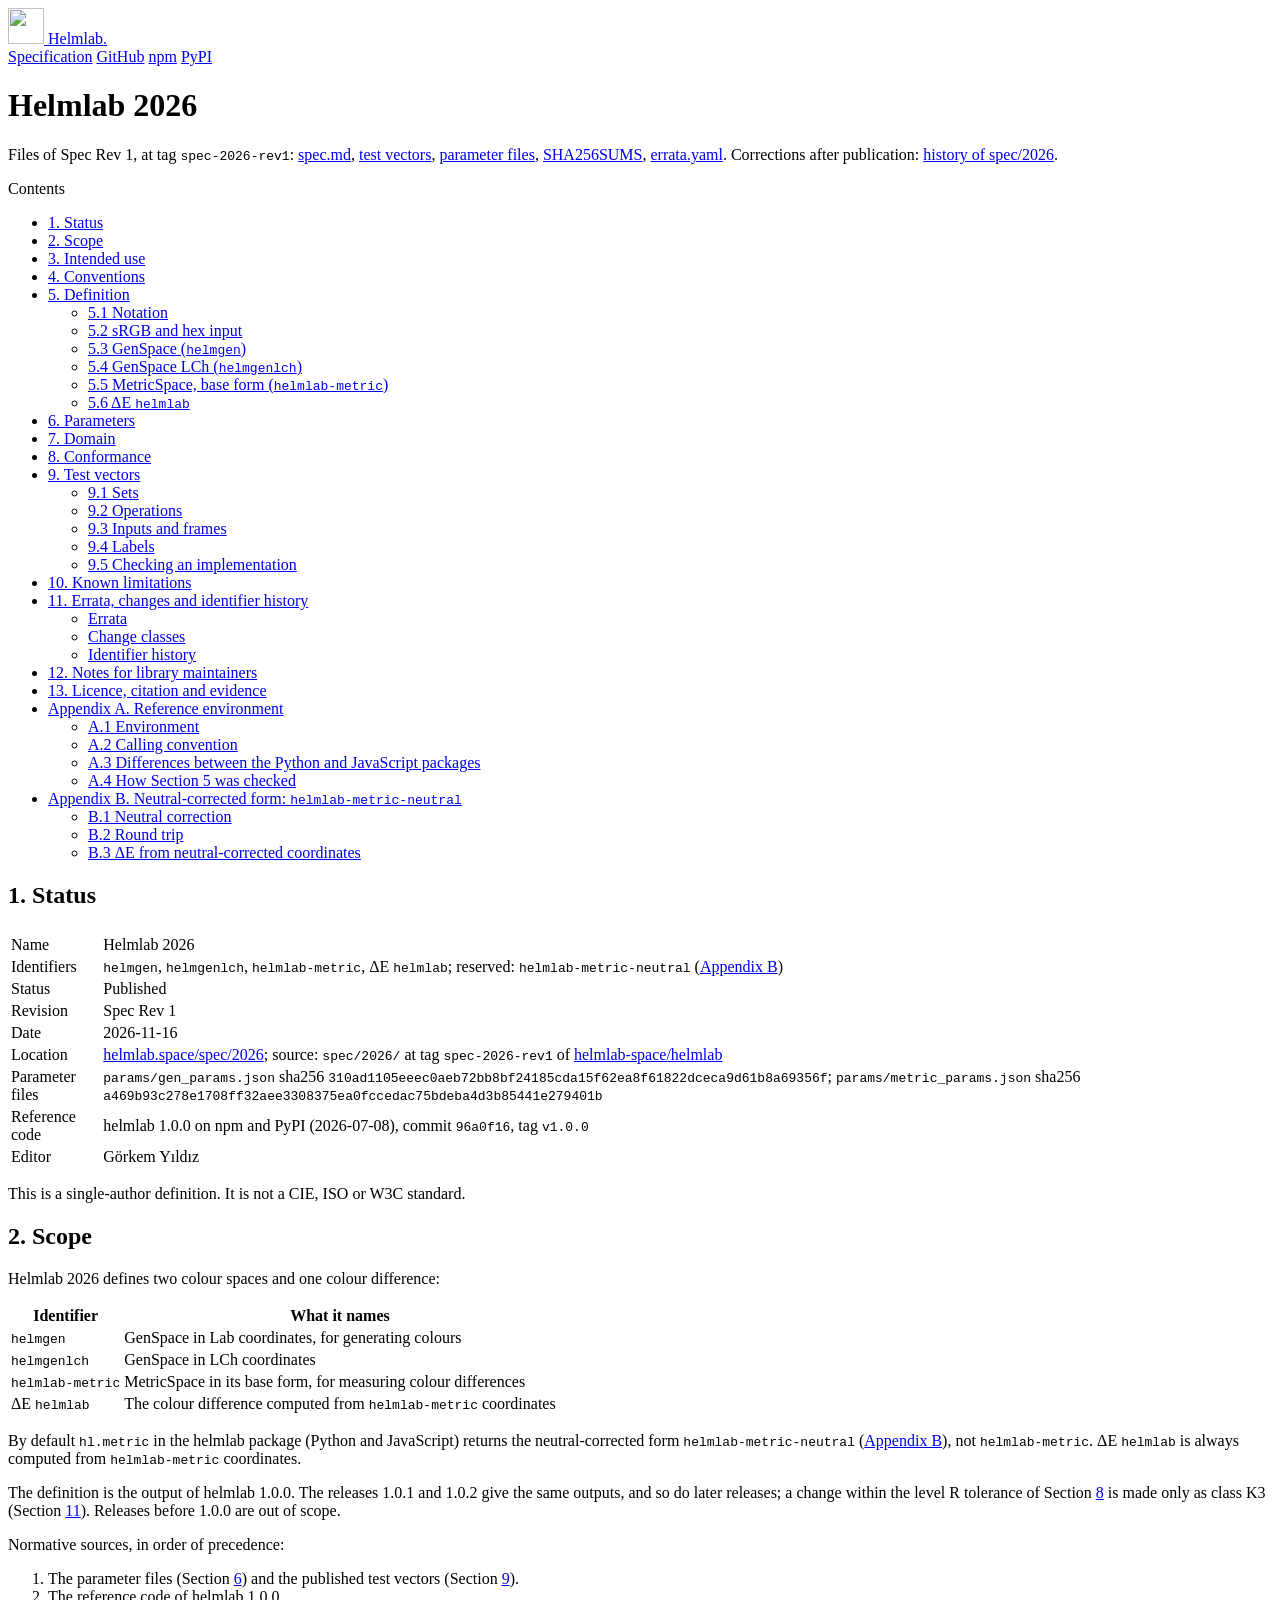
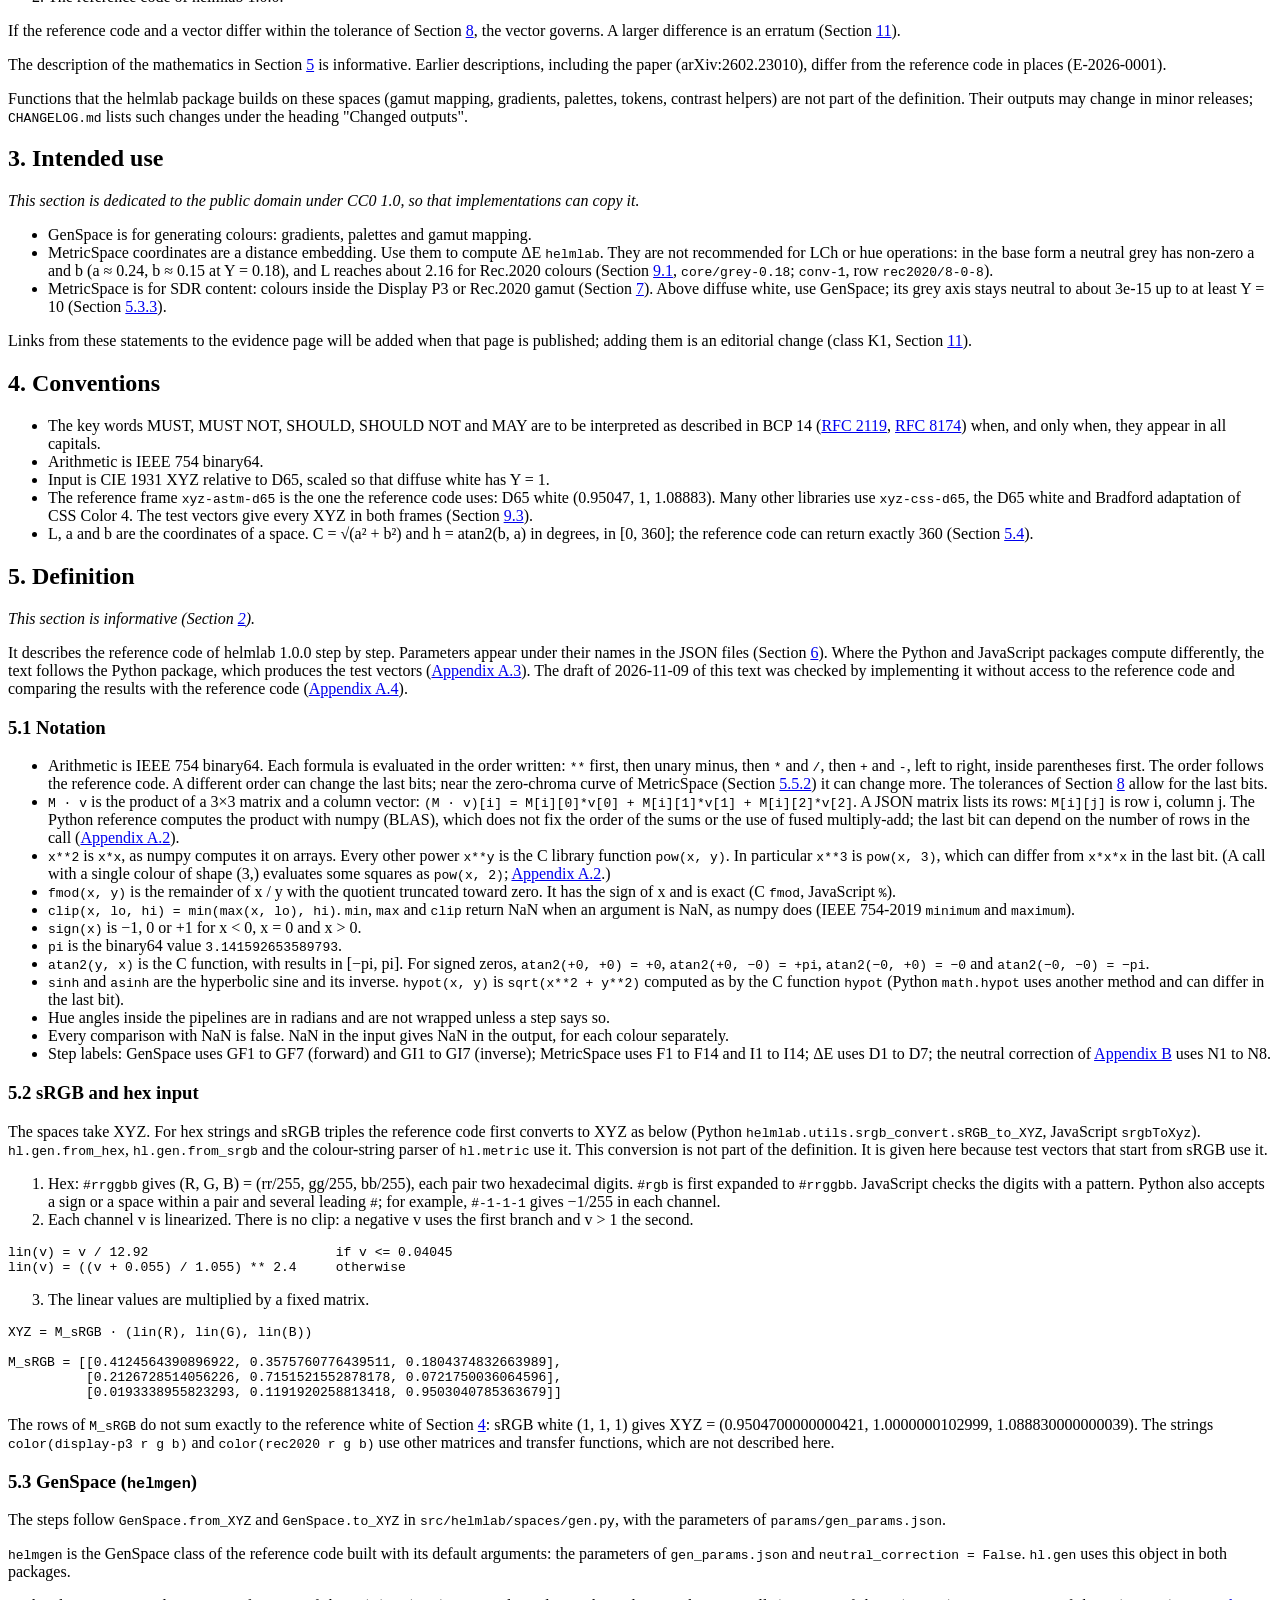
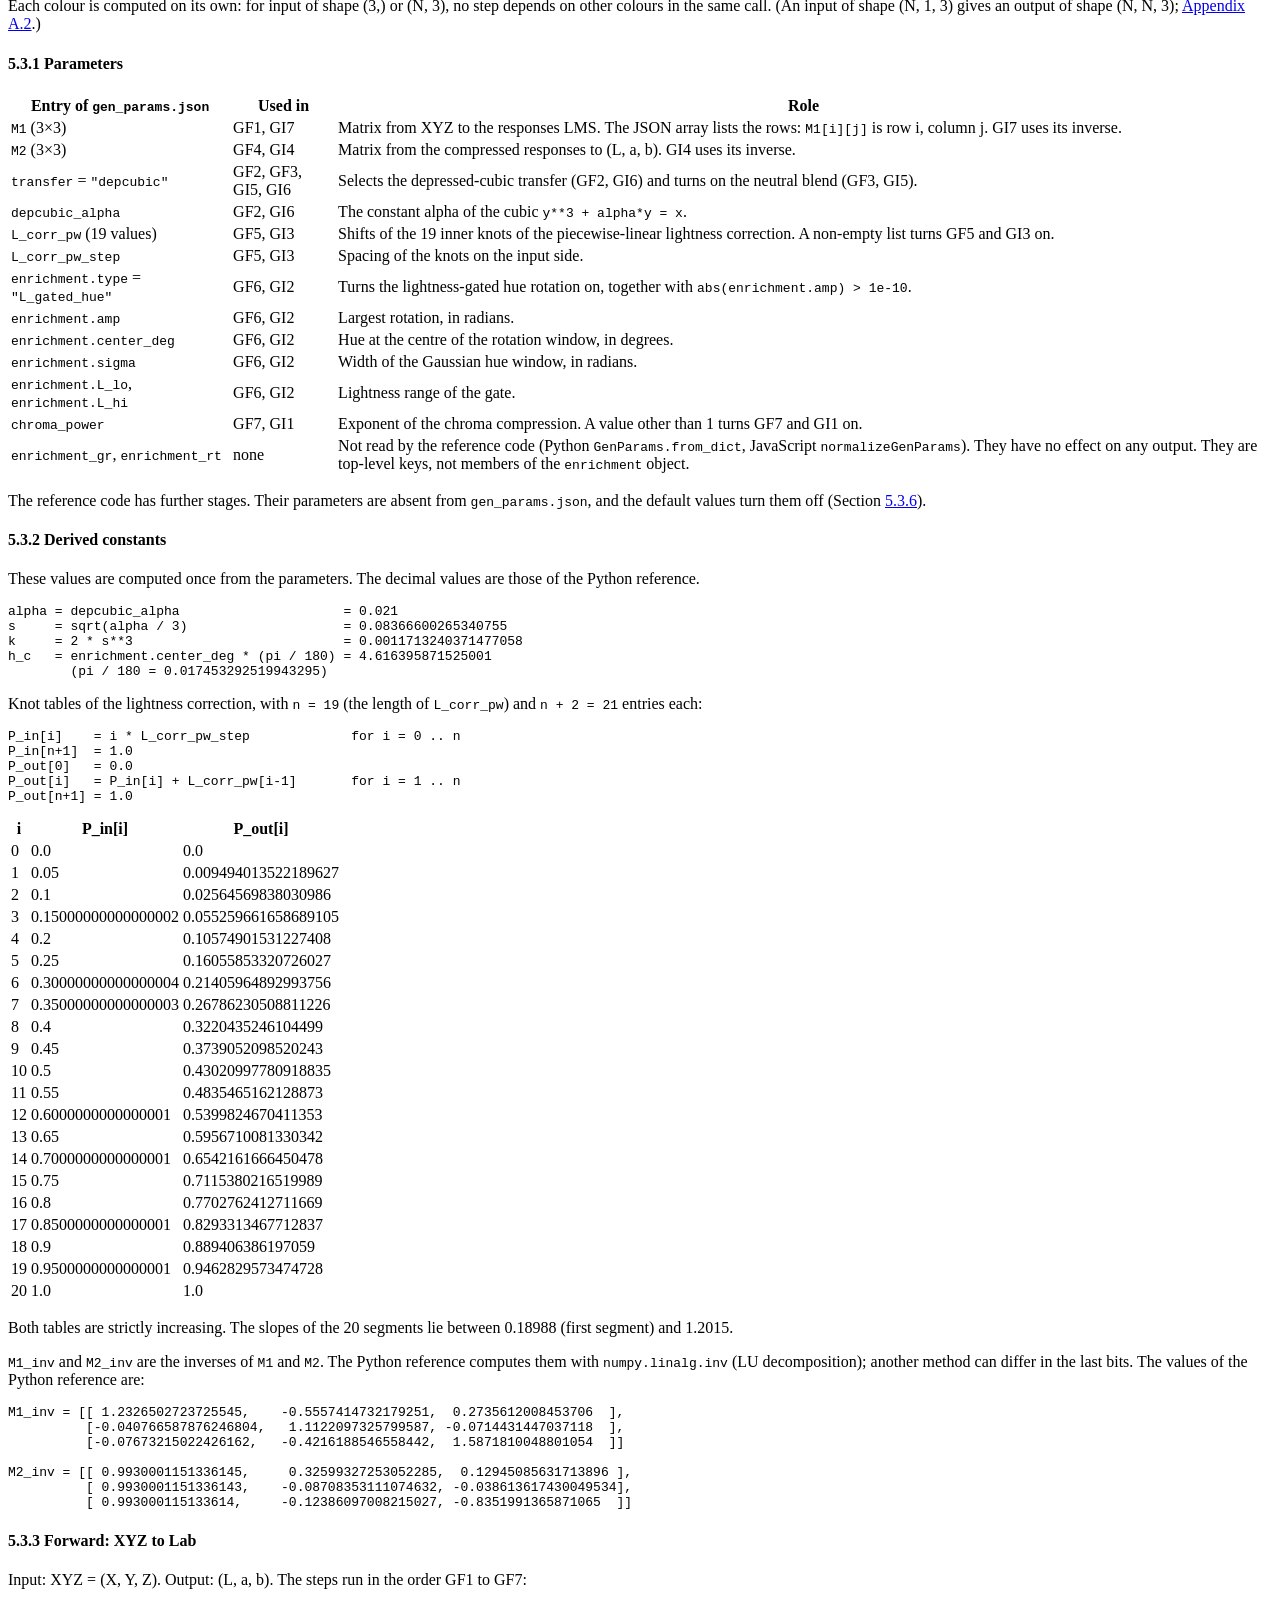
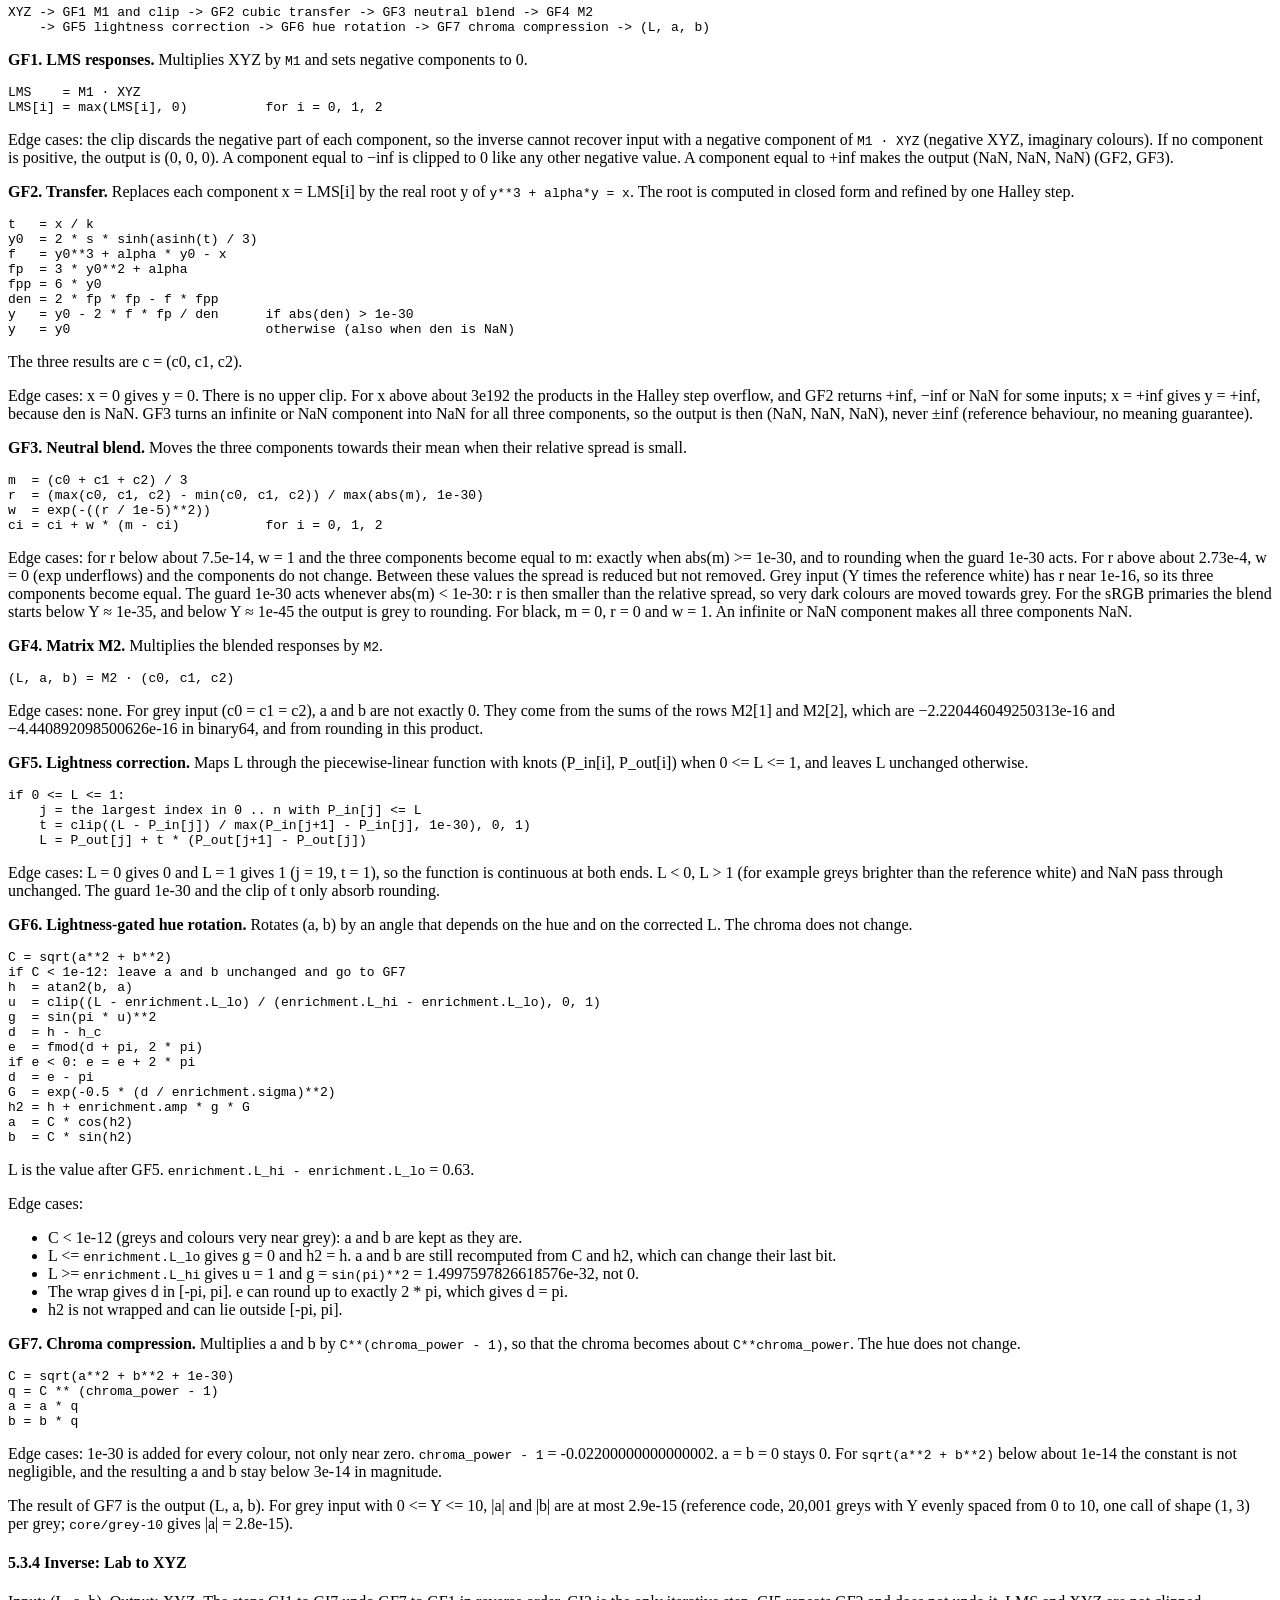
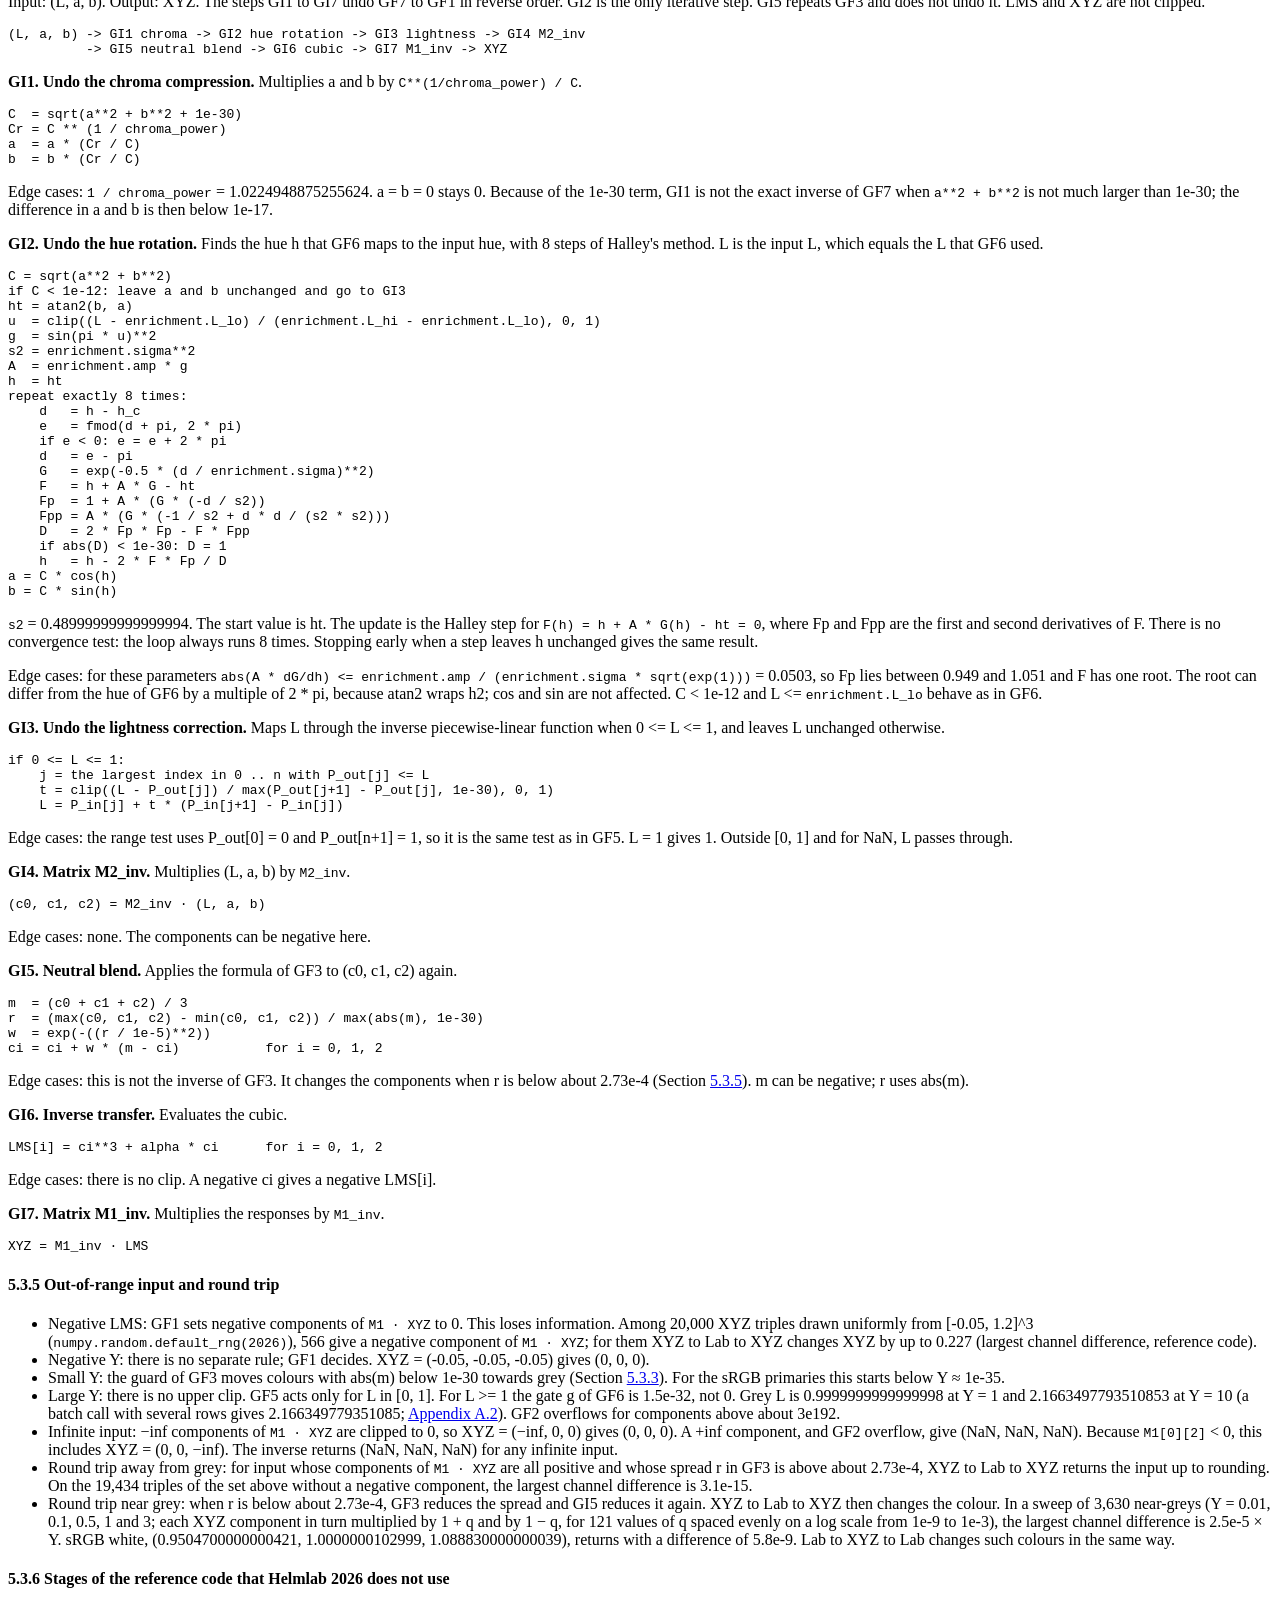
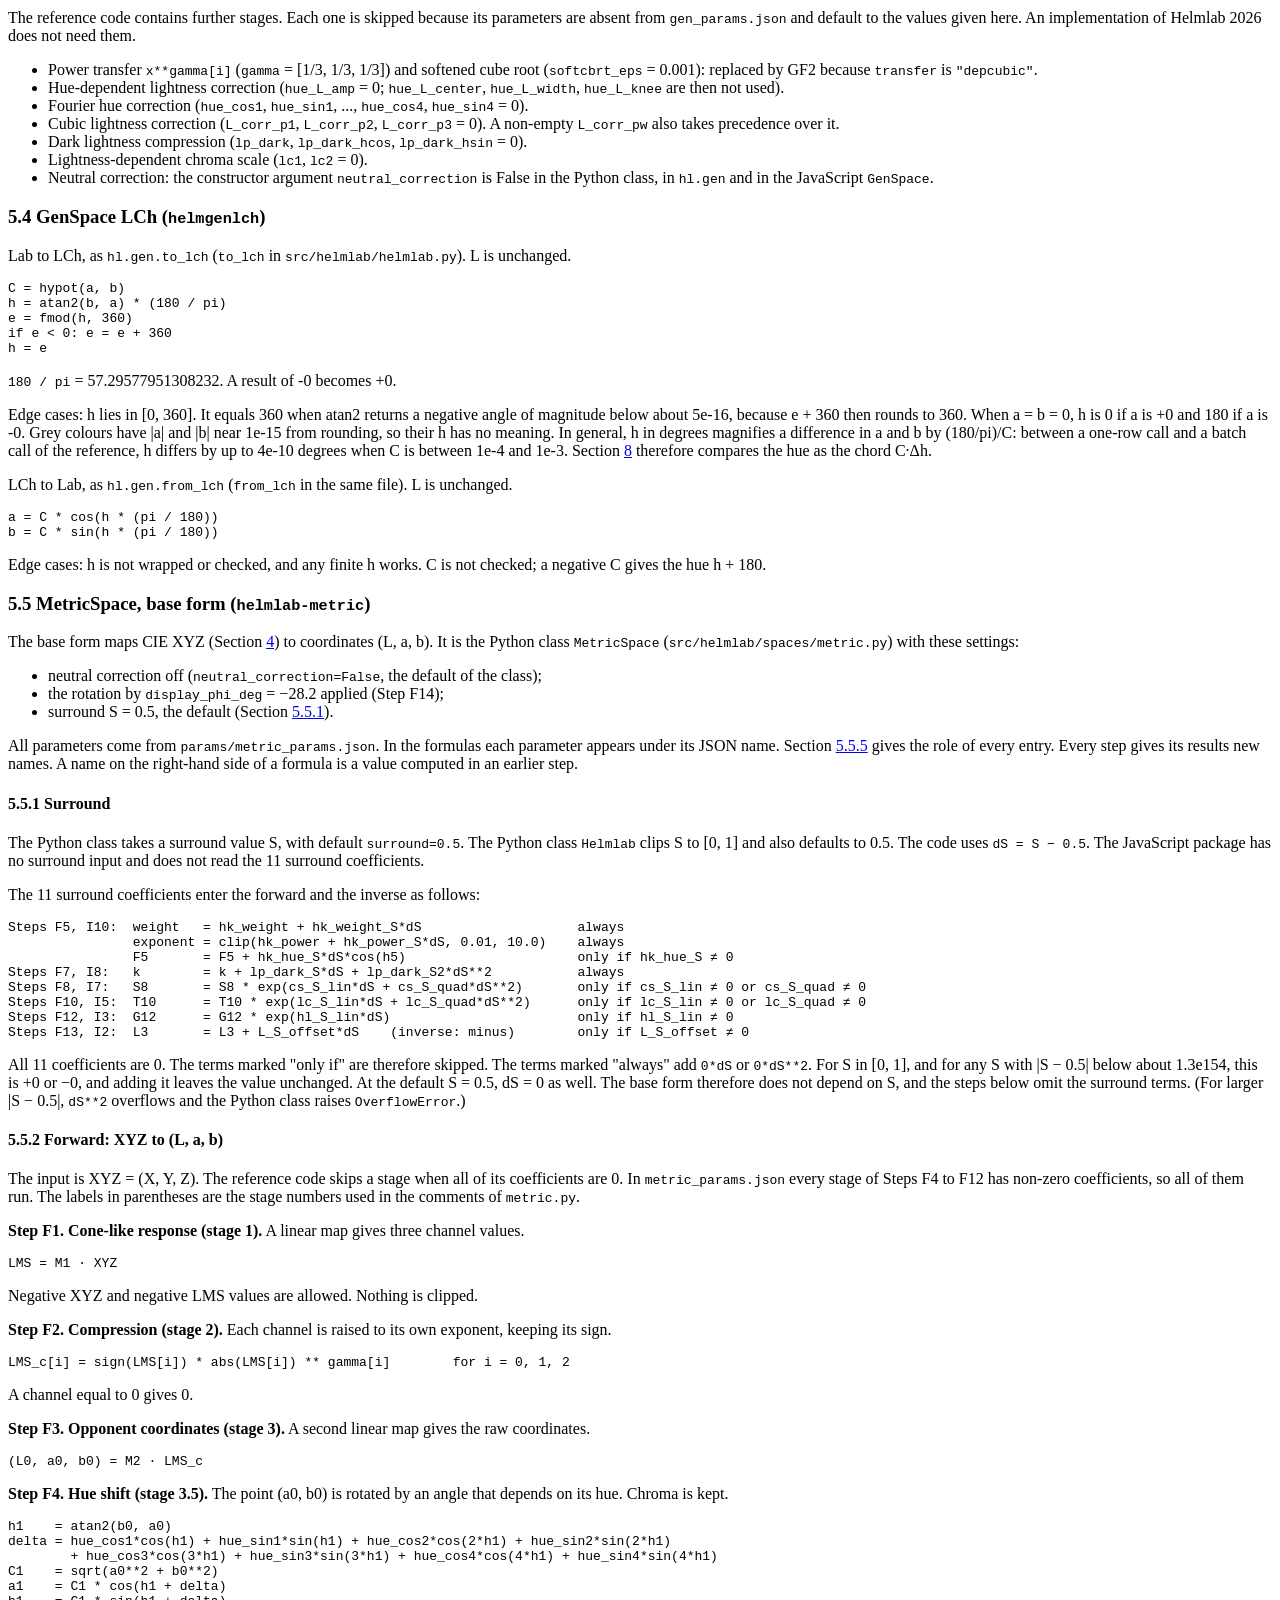
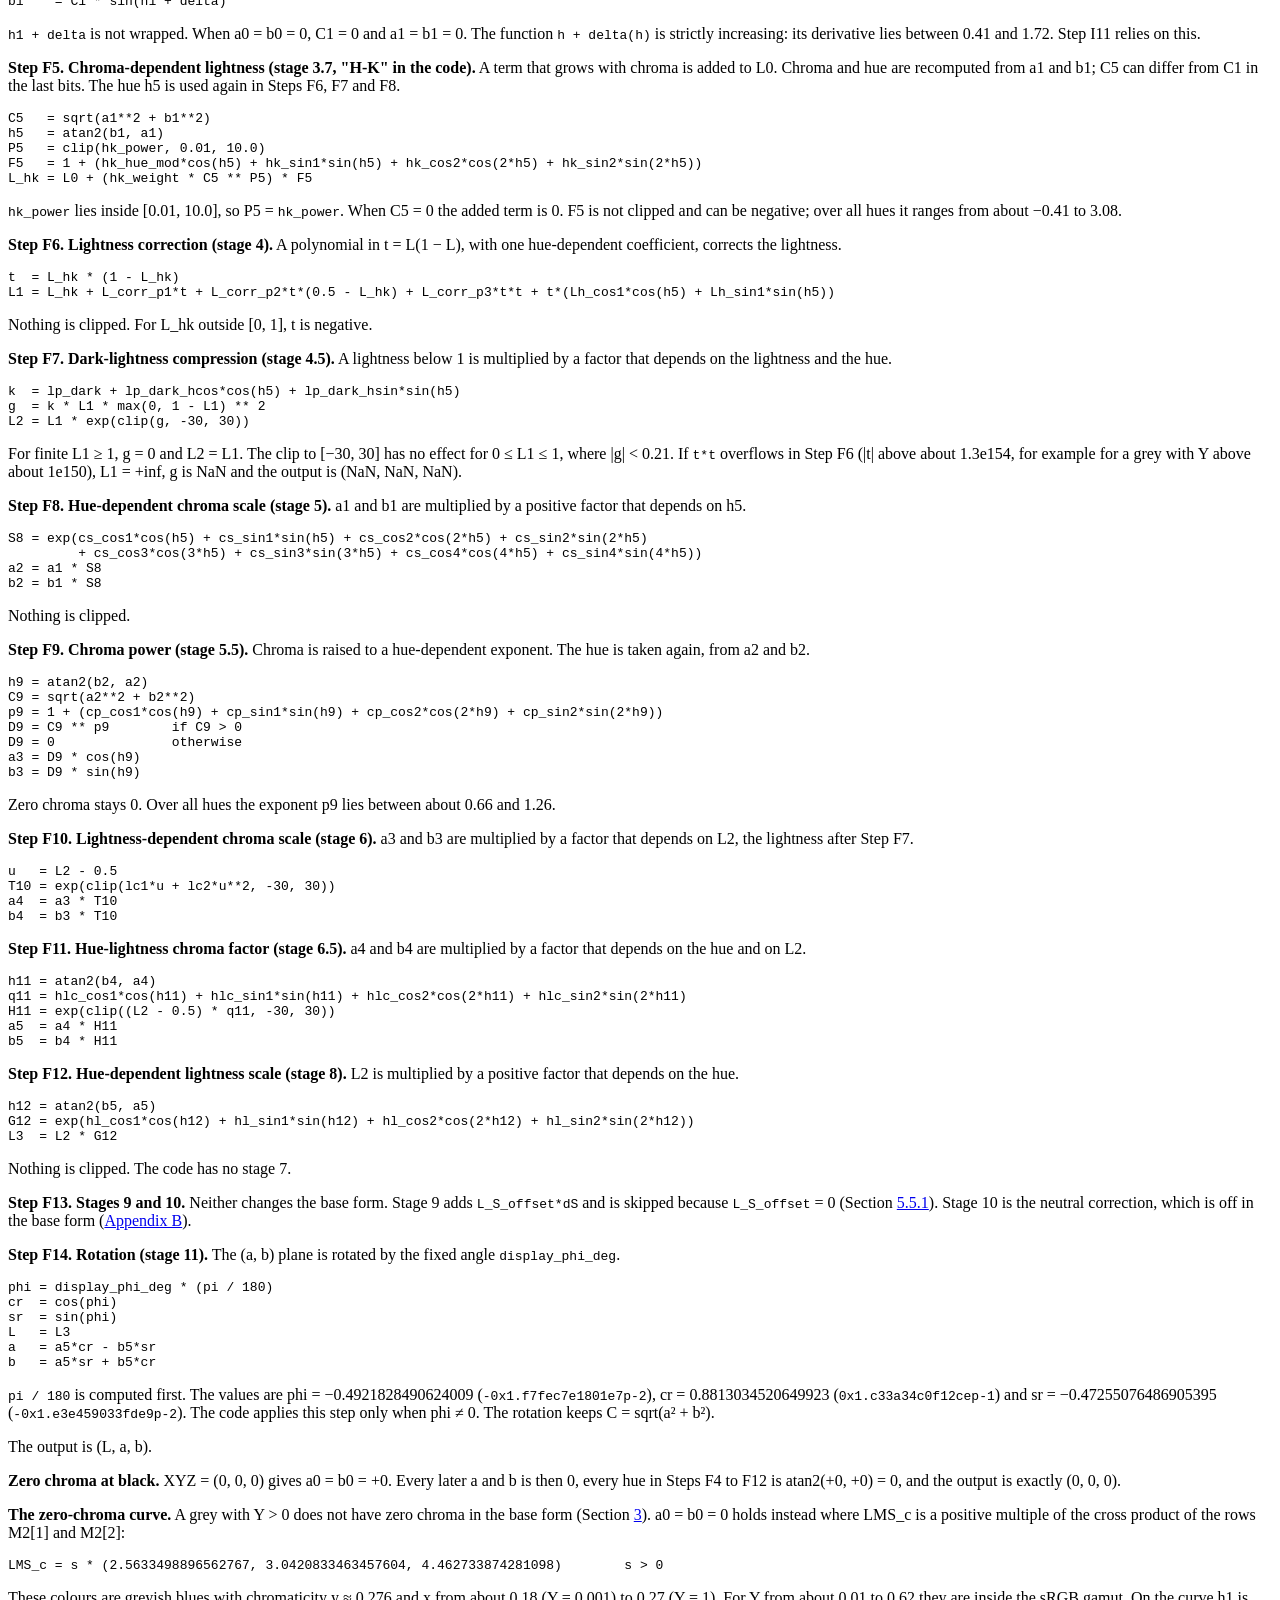
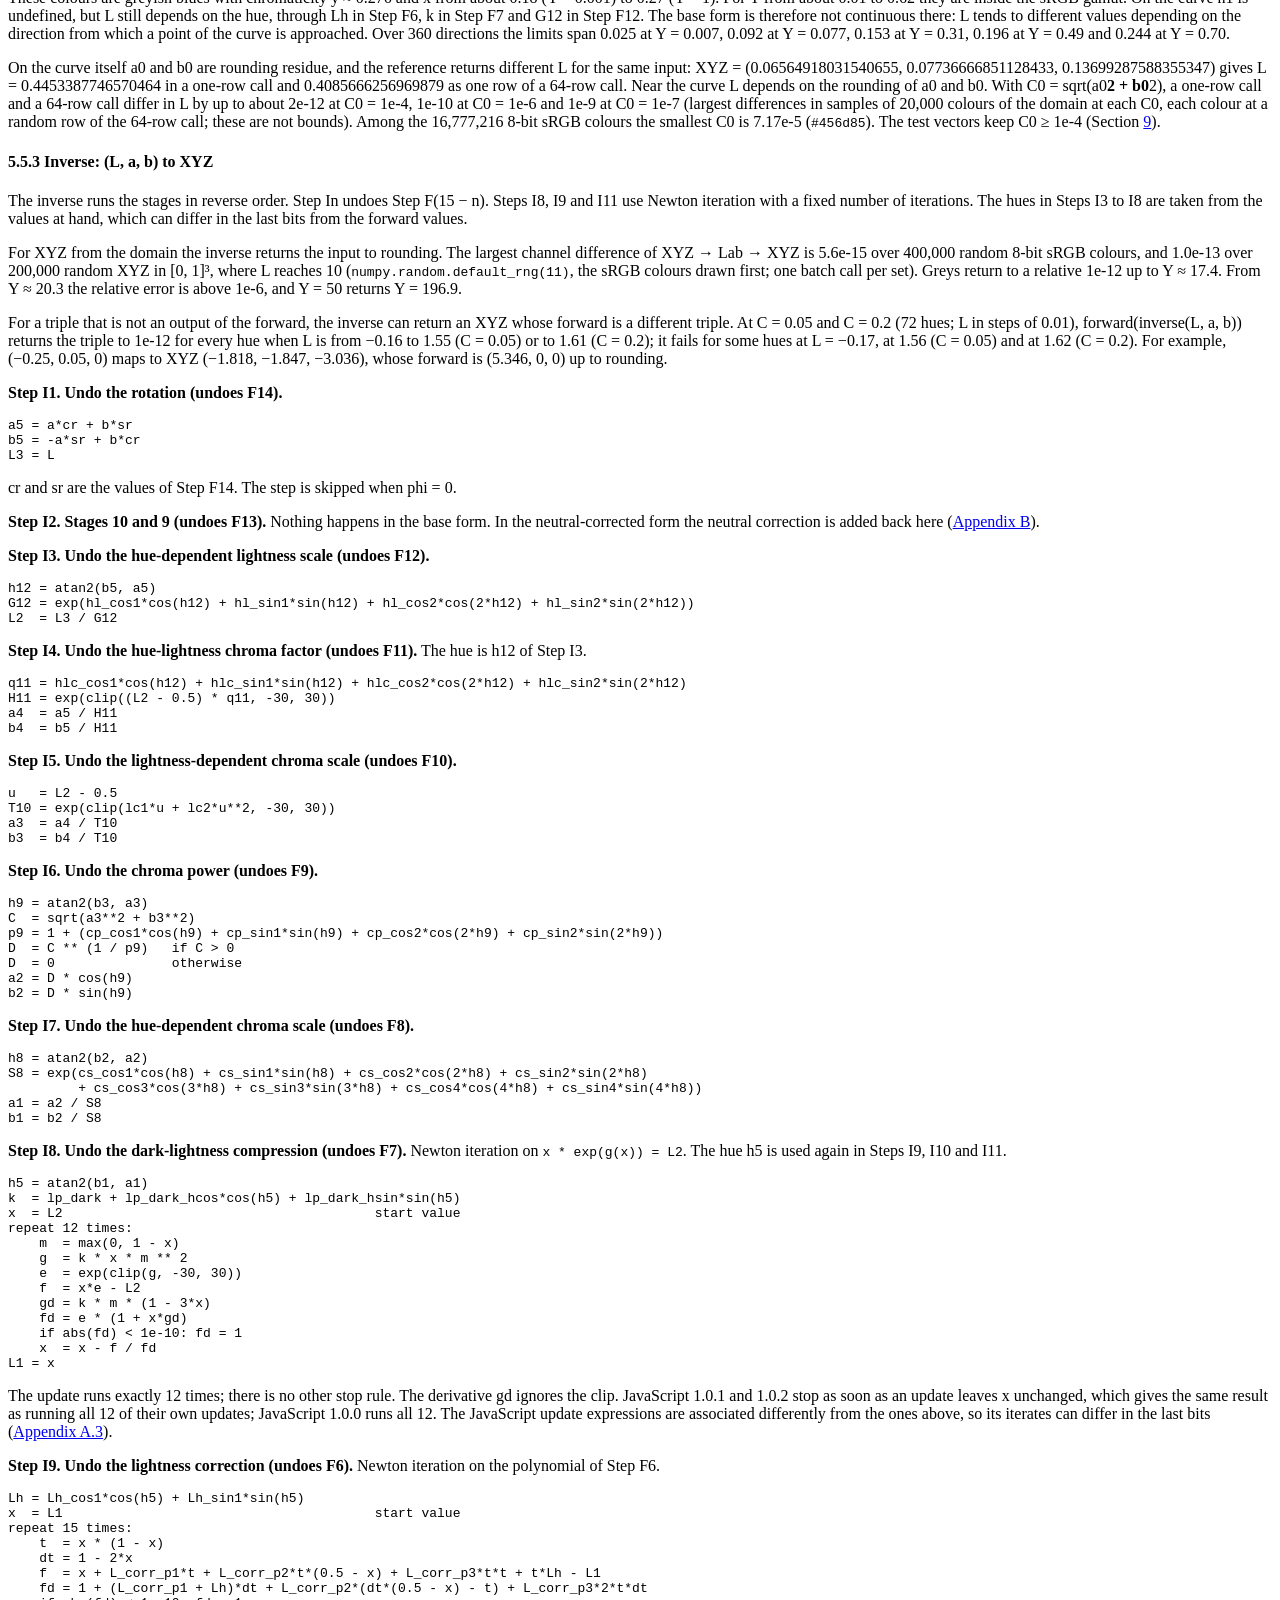
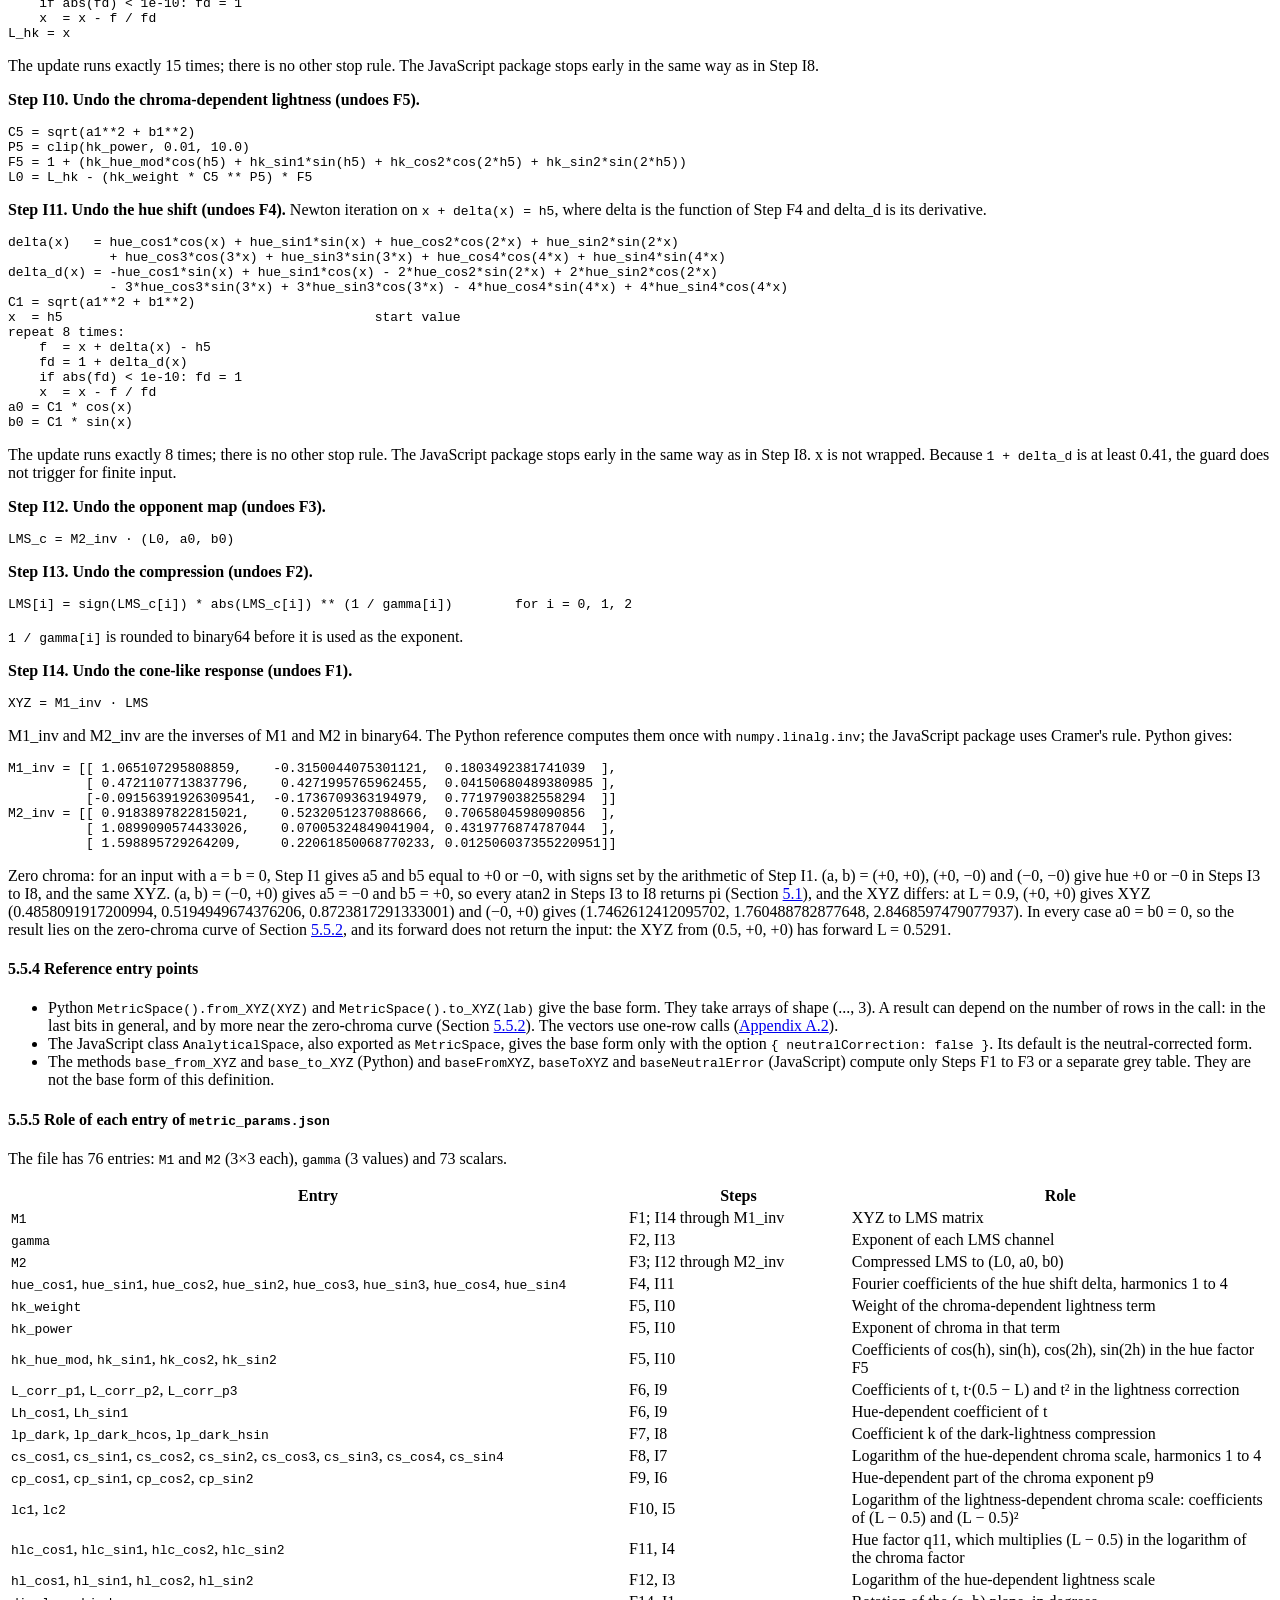
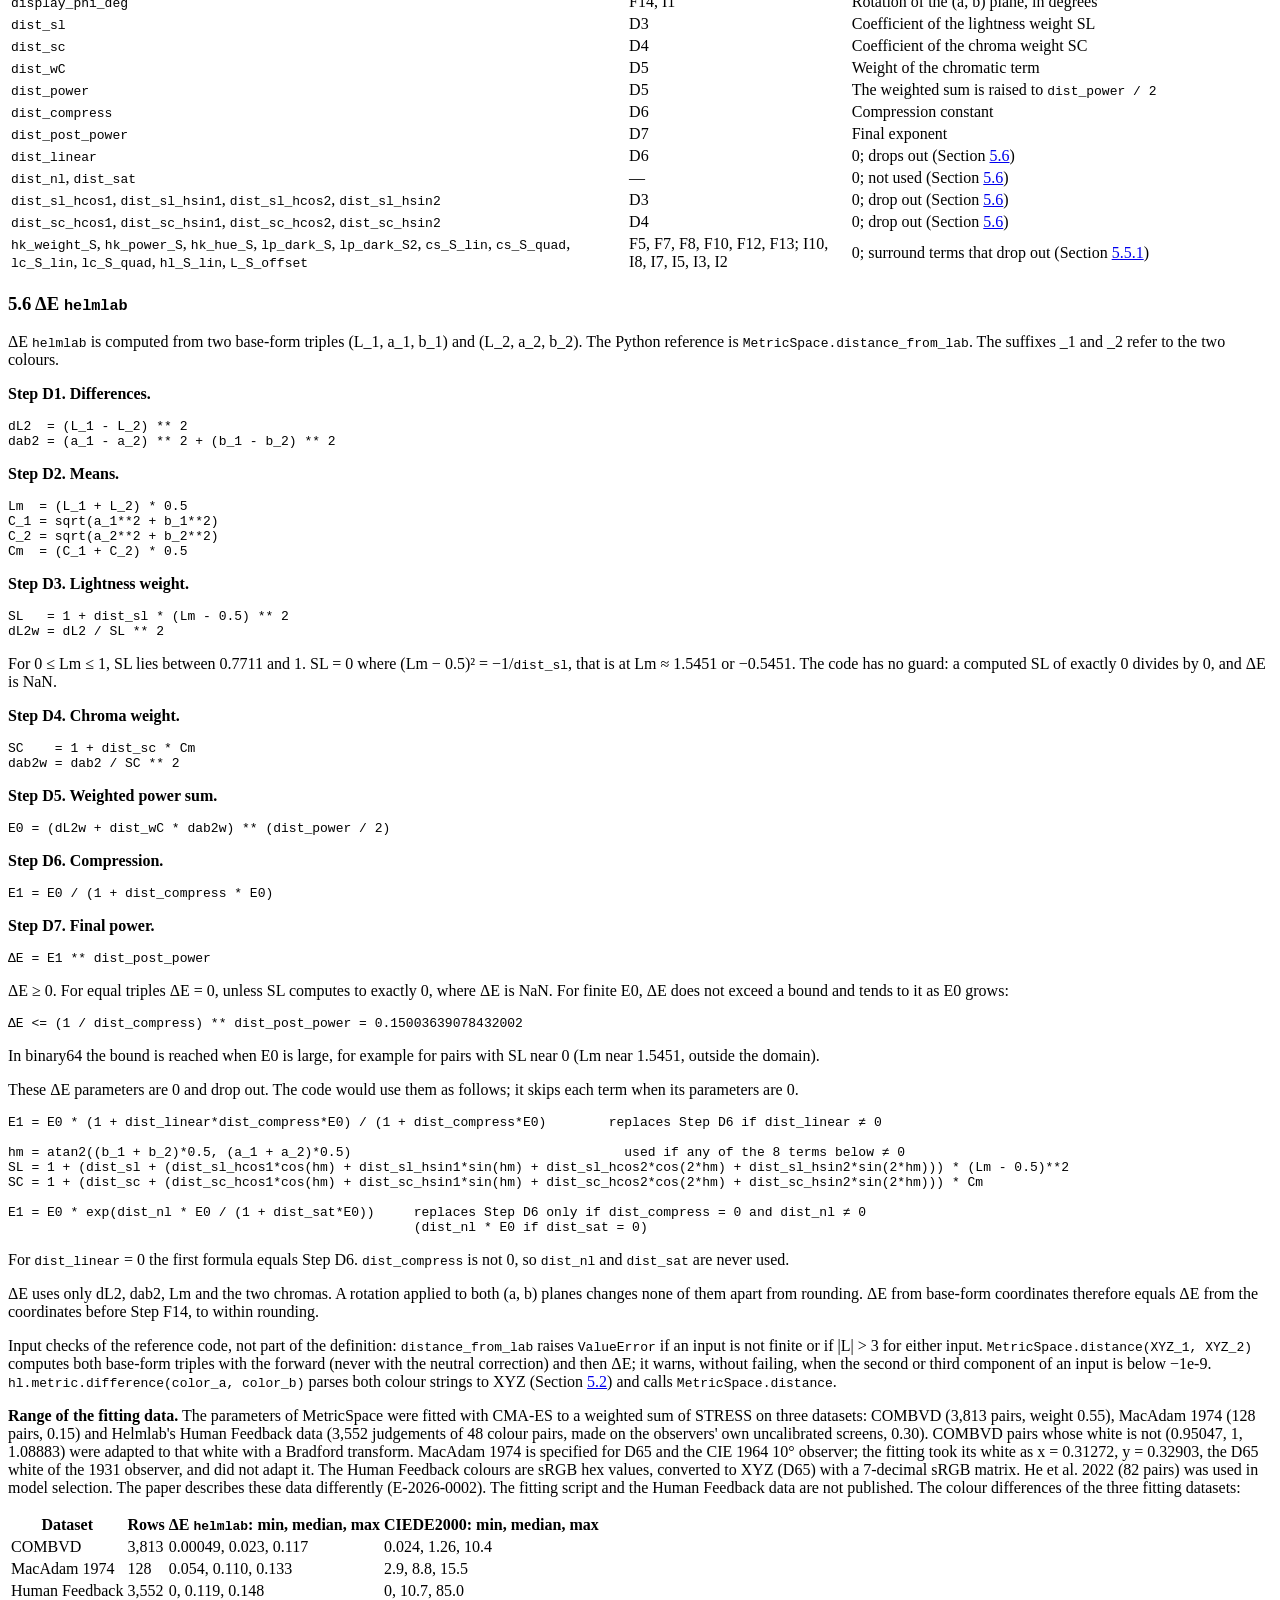
==== commit 0b060a8b: "Publish Helmlab 2026, Spec Rev 1 - spec.md: status Published, date 2026-11-16. - README: links the s" ====
--- a/site/public/spec/2026/index.html
+++ b/site/public/spec/2026/index.html
@@ -113,7 +113,7 @@
 </tr>
 <tr>
 <td>Status</td>
-<td>Draft</td>
+<td>Published</td>
 </tr>
 <tr>
 <td>Revision</td>
@@ -121,7 +121,7 @@
 </tr>
 <tr>
 <td>Date</td>
-<td>Set on publication</td>
+<td>2026-11-16</td>
 </tr>
 <tr>
 <td>Location</td>
@@ -2294,7 +2294,7 @@
 </tr>
 <tr>
 <td>MetricSpace zero-chroma curve</td>
-<td>L is not continuous on a curve of greyish blues (y ≈ 0.276) where the internal chroma is 0. Inside the sRGB gamut (Y from 0.01 to 0.62) the limits of L differ by up to about 0.2, and the reference returns different L for different call shapes</td>
+<td>L is not continuous on a curve of greyish blues (y ≈ 0.276) where the internal chroma is 0. Inside the sRGB gamut (Y from 0.01 to 0.62) the limits of L differ by up to about 0.22, and the reference returns different L for different call shapes</td>
 <td>Section <a href="#section-5.5.2">5.5.2</a></td>
 </tr>
 <tr>
@@ -2373,7 +2373,7 @@
 <tr>
 <td>K3 Clarification</td>
 <td>Vector outputs unchanged; a conformance status becomes clear, or the reference code changes within the level R tolerance</td>
-<td>Allowed after 14 days' notice; new Spec Rev</td>
+<td>Allowed after 14 days' notice in an issue of the helmlab repository; new Spec Rev</td>
 </tr>
 <tr>
 <td>K4 Output change</td>
